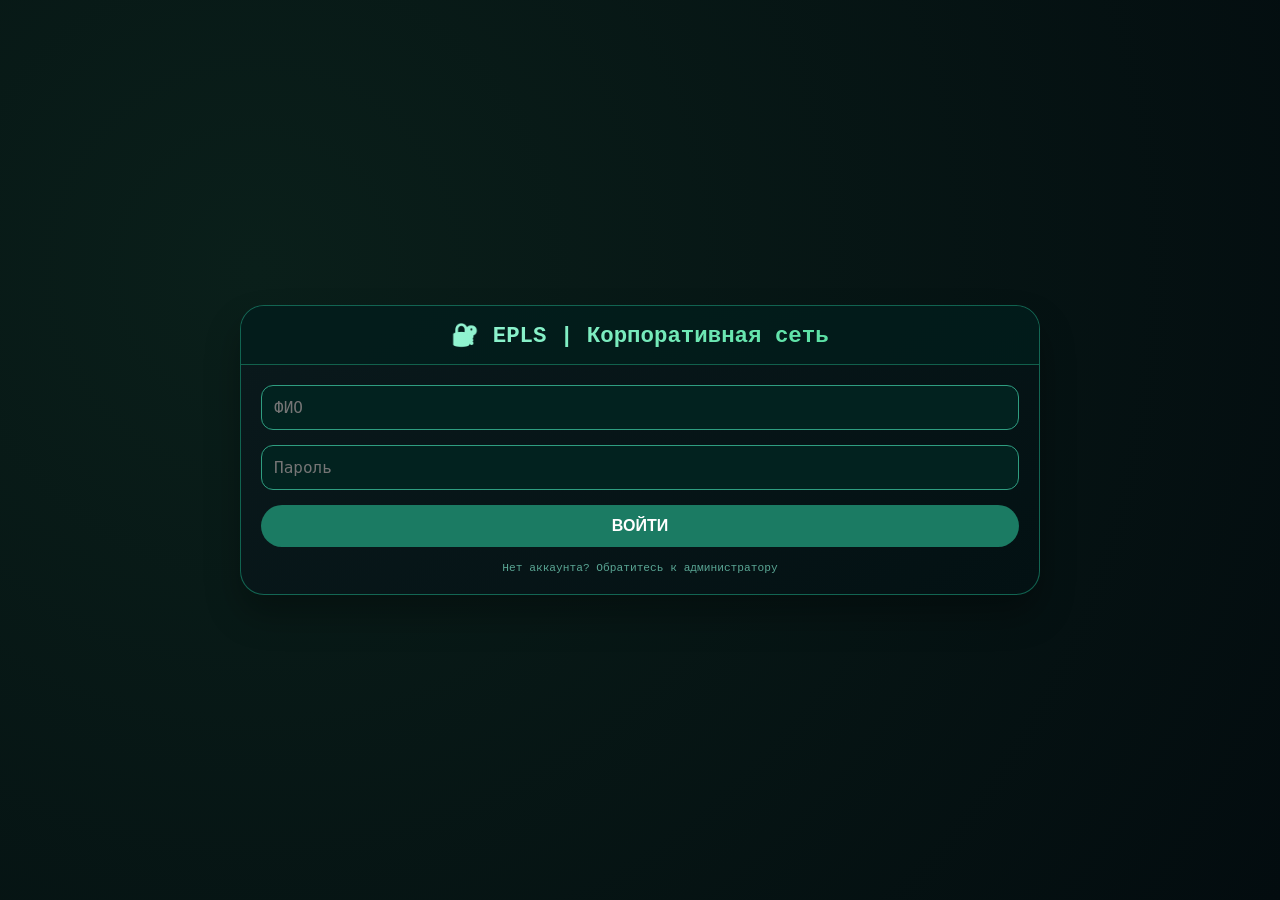
==== index.html @ f04ee5ae "Update index.html" ====
<!DOCTYPE html>
<html lang="ru">
<head>
    <meta charset="UTF-8">
    <meta name="viewport" content="width=device-width, initial-scale=1.0, user-scalable=no">
    <title>EPLS | Корпоративная сеть</title>
    <style>
        * { margin: 0; padding: 0; box-sizing: border-box; }
        body {
            min-height: 100vh;
            background: radial-gradient(circle at 20% 30%, #0a1f1a, #030c0f);
            font-family: 'Segoe UI', 'Courier New', monospace;
            padding: 20px;
            display: flex;
            justify-content: center;
            align-items: center;
        }
        .container {
            max-width: 800px;
            width: 100%;
            background: linear-gradient(145deg, #0a191c, #031113);
            border-radius: 24px;
            border: 1px solid rgba(30, 180, 140, 0.5);
            overflow: hidden;
            box-shadow: 0 20px 35px rgba(0,0,0,0.3);
        }
        .header {
            padding: 15px 20px;
            background: rgba(0, 30, 28, 0.7);
            border-bottom: 1px solid rgba(40, 200, 150, 0.4);
            text-align: center;
        }
        .header h1 {
            background: linear-gradient(135deg, #b0ffea, #3dd68c);
            background-clip: text;
            -webkit-background-clip: text;
            color: transparent;
            font-size: 1.4rem;
        }
        .content { padding: 20px; }
        
        /* Форма входа */
        .login-form input {
            width: 100%;
            background: #02221f;
            border: 1px solid #2f9d80;
            padding: 12px;
            border-radius: 12px;
            margin-bottom: 15px;
            color: #dcffee;
            font-size: 1rem;
            font-family: monospace;
        }
        .btn {
            background: #1b7b63;
            border: none;
            padding: 12px;
            border-radius: 40px;
            font-weight: bold;
            color: white;
            cursor: pointer;
            width: 100%;
            font-size: 1rem;
            transition: 0.2s;
        }
        .btn:hover { background: #259e7e; transform: scale(1.01); }
        .btn-secondary {
            background: transparent;
            border: 1px solid #2fa984;
            padding: 6px 12px;
            border-radius: 30px;
            cursor: pointer;
            color: #c0f3e4;
        }
        
        /* Верхняя панель */
        .user-bar {
            display: flex;
            justify-content: space-between;
            align-items: center;
            flex-wrap: wrap;
            gap: 15px;
            margin-bottom: 15px;
            padding-bottom: 10px;
            border-bottom: 1px solid #2f9d80;
        }
        .logout-btn {
            background: transparent;
            border: 1px solid #a9452f;
            padding: 6px 20px;
            border-radius: 30px;
            color: #ffb7a4;
            cursor: pointer;
        }
        
        /* Чат */
        .chat-header {
            display: flex;
            justify-content: space-between;
            align-items: center;
            flex-wrap: wrap;
            gap: 10px;
            margin-bottom: 15px;
        }
        .epls-toggle button {
            background: transparent;
            border: 1px solid #2fa984;
            padding: 5px 15px;
            border-radius: 30px;
            cursor: pointer;
            color: #c0f3e4;
            font-size: 0.75rem;
        }
        .epls-toggle button.active {
            background: #ffaa4422;
            border-color: #ffaa44;
            color: #ffaa44;
        }
        .messages {
            height: 350px;
            overflow-y: auto;
            background: rgba(2, 16, 18, 0.5);
            border-radius: 16px;
            padding: 12px;
            margin-bottom: 12px;
        }
        .message {
            background: #031f1cb3;
            border-left: 3px solid #3bcba0;
            border-radius: 12px;
            padding: 8px 12px;
            margin-bottom: 8px;
            animation: fadeIn 0.2s ease;
        }
        @keyframes fadeIn {
            from { opacity: 0; transform: translateY(5px); }
            to { opacity: 1; transform: translateY(0); }
        }
        .message.epls {
            border-left-color: #ffaa44;
            background: #2a251ab3;
        }
        .message .author {
            font-weight: bold;
            font-size: 0.7rem;
        }
        .message .author.normal { color: #8effdb; }
        .message .author.epls { color: #ffaa44; }
        .message .text {
            color: #e0fff2;
            margin-top: 4px;
            word-break: break-word;
            font-size: 0.9rem;
        }
        .message .time {
            font-size: 0.6rem;
            color: #5aa694;
            margin-left: 8px;
        }
        .input-area {
            display: flex;
            gap: 10px;
        }
        .input-area input {
            flex: 1;
            background: #02221f;
            border: 1px solid #2f9d80;
            padding: 12px;
            border-radius: 28px;
            color: #dcffee;
            font-family: monospace;
        }
        .input-area button {
            width: auto;
            padding: 12px 24px;
        }
        
        /* Настройки */
        .settings-section {
            margin-top: 20px;
            padding-top: 15px;
            border-top: 1px solid #2f9d80;
        }
        .settings-section h3 {
            color: #6effcf;
            font-size: 0.9rem;
            margin-bottom: 10px;
        }
        .settings-row {
            display: flex;
            gap: 10px;
            flex-wrap: wrap;
            align-items: center;
        }
        .settings-row input {
            flex: 2;
            background: #02221f;
            border: 1px solid #2f9d80;
            padding: 8px 12px;
            border-radius: 12px;
            color: #dcffee;
        }
        .settings-row button {
            flex: 1;
            white-space: nowrap;
        }
        
        .hidden { display: none; }
        .toast {
            position: fixed;
            bottom: 30px;
            left: 50%;
            transform: translateX(-50%);
            background: #0c2628e6;
            border-left: 4px solid #4bffc3;
            backdrop-filter: blur(8px);
            padding: 10px 24px;
            border-radius: 30px;
            font-size: 0.8rem;
            color: #e1ffef;
            z-index: 1000;
            animation: slideUp 0.2s ease;
        }
        @keyframes slideUp {
            from { opacity: 0; transform: translateX(-50%) translateY(20px); }
            to { opacity: 1; transform: translateX(-50%) translateY(0); }
        }
        .status-led {
            display: inline-flex;
            align-items: center;
            gap: 6px;
            font-size: 0.65rem;
            background: #031e1b;
            padding: 3px 10px;
            border-radius: 30px;
            color: #adeee1;
        }
        .led {
            width: 8px;
            height: 8px;
            background-color: #2affb6;
            border-radius: 50%;
            animation: pulse 1.5s infinite;
        }
        @keyframes pulse { 0% { opacity: 0.4; } 100% { opacity: 1; } }
    </style>
</head>
<body>
<div class="container">
    <div class="header">
        <h1>🔐 EPLS | Корпоративная сеть</h1>
    </div>
    
    <!-- Форма входа -->
    <div id="loginBlock" class="content">
        <div class="login-form">
            <input type="text" id="loginFullname" placeholder="ФИО" autocomplete="off">
            <input type="password" id="loginPassword" placeholder="Пароль" autocomplete="off">
            <button class="btn" id="loginBtn">ВОЙТИ</button>
            <p style="margin-top: 15px; font-size: 0.7rem; text-align: center; color: #5aa694;">Нет аккаунта? Обратитесь к администратору</p>
        </div>
    </div>
    
    <!-- Основной интерфейс (после входа) -->
    <div id="mainBlock" class="content hidden">
        <!-- Верхняя панель -->
        <div class="user-bar">
            <span id="userNameDisplay" style="color:#8effdb;">👤 Загрузка...</span>
            <button class="logout-btn" id="logoutBtn">🚪 Выйти</button>
        </div>
        
        <!-- Чат -->
        <div class="chat-header">
            <div class="status-led"><span class="led"></span> ОНЛАЙН</div>
            <div class="epls-toggle">
                <button id="eplsModeBtn">👤 Писать как: Я</button>
            </div>
        </div>
        
        <div id="messages" class="messages">
            <div style="text-align:center; padding:20px;">Загрузка сообщений...</div>
        </div>
        
        <div class="input-area">
            <input type="text" id="msgInput" placeholder="Введите сообщение...">
            <button class="btn" id="sendBtn" style="width: auto;">➤ Отправить</button>
        </div>
        
        <!-- Настройки -->
        <div class="settings-section">
            <h3>⚙️ НАСТРОЙКИ ОТОБРАЖЕНИЯ</h3>
            <div class="settings-row">
                <input type="text" id="displayNameInput" placeholder="Ваше имя в чате">
                <button id="updateNameBtn" class="btn-secondary">💾 Сохранить</button>
            </div>
            <div id="eplsNameRow" class="settings-row" style="margin-top: 10px;">
                <input type="text" id="eplsNameInput" placeholder="Имя бота EPLS">
                <button id="updateEplsNameBtn" class="btn-secondary">🤖 Сохранить</button>
            </div>
        </div>
        
        <!-- Смена пароля -->
        <div class="settings-section">
            <h3>🔑 БЕЗОПАСНОСТЬ</h3>
            <div class="settings-row">
                <input type="password" id="newPasswordInput" placeholder="Новый пароль">
                <button id="changePasswordBtn" class="btn-secondary">Сменить пароль</button>
            </div>
        </div>
        
        <!-- Админ-панель (только для администраторов) -->
        <div id="adminPanel" class="settings-section hidden">
            <h3>👑 АДМИН-ПАНЕЛЬ</h3>
            <div style="margin-bottom: 15px;">
                <h4 style="color:#7adbc2; font-size:0.8rem;">➕ Новый сотрудник</h4>
                <div class="settings-row" style="margin-bottom: 10px;">
                    <input type="text" id="regFullname" placeholder="ФИО">
                    <input type="text" id="regPosition" placeholder="Должность">
                    <input type="password" id="regPassword" placeholder="Пароль">
                    <select id="regLevel" style="background:#02221f; border:1px solid #2f9d80; padding:8px; border-radius:12px;">
                        <option value="1">Ур.1</option><option value="2">Ур.2</option><option value="3">Ур.3</option>
                        <option value="4">Ур.4</option><option value="5">Ур.5</option>
                    </select>
                </div>
                <button id="registerBtn" class="btn-secondary" style="width:100%;">➕ ДОБАВИТЬ</button>
            </div>
            
            <h4 style="color:#7adbc2; font-size:0.8rem;">👥 Список сотрудников</h4>
            <div style="overflow-x: auto; max-height: 300px; overflow-y: auto;">
                <table style="width:100%; border-collapse: collapse; font-size:0.7rem;">
                    <thead><tr style="color:#6effcf;"><th>ФИО</th><th>Должность</th><th>Имя в чате</th><th>Уровень</th><th>Админ</th><th></th></tr></thead>
                    <tbody id="empTableBody"></tbody>
                </table>
            </div>
        </div>
    </div>
</div>

<script>
    // ===== КОНФИГУРАЦИЯ SUPABASE =====
    const SUPABASE_URL = 'https://jwhzfopxfalqhimnbfqw.supabase.co';
    const SUPABASE_KEY = 'eyJhbGciOiJIUzI1NiIsInR5cCI6IkpXVCJ9.eyJpc3MiOiJzdXBhYmFzZSIsInJlZiI6Imp3aHpmb3B4ZmFscWhpbW5iZnF3Iiwicm9sZSI6ImFub24iLCJpYXQiOjE3NzcwMzMyMTUsImV4cCI6MjA5MjYwOTIxNX0.YNhzwTj6MFgRymR0UyE44Ler2B53T-qfMkZqU6xTp4M';
    
    let currentUser = null;
    let isEplsMode = false;
    let refreshInterval = null;
    let employees = [];
    
    // ===== ВСПОМОГАТЕЛЬНЫЕ ФУНКЦИИ =====
    function showToast(msg, isErr = false) {
        const toast = document.createElement('div');
        toast.className = 'toast';
        toast.style.borderLeftColor = isErr ? '#ff7a5e' : '#4bffc3';
        toast.innerText = msg;
        document.body.appendChild(toast);
        setTimeout(() => toast.remove(), 2500);
    }
    
    function escapeHtml(str) { if (!str) return ''; return str.replace(/[&<>]/g, m => ({'&':'&amp;','<':'&lt;','>':'&gt;'}[m])); }
    
    // ===== ЗАПРОСЫ К SUPABASE =====
    async function supabaseFetch(endpoint) {
        try {
            const res = await fetch(`${SUPABASE_URL}/rest/v1/${endpoint}`, {
                headers: { 'apikey': SUPABASE_KEY, 'Authorization': `Bearer ${SUPABASE_KEY}` }
            });
            if (!res.ok) throw new Error(`HTTP ${res.status}`);
            return await res.json();
        } catch(e) { console.error('Fetch error:', e); return []; }
    }
    
    async function supabasePost(endpoint, body) {
        return fetch(`${SUPABASE_URL}/rest/v1/${endpoint}`, {
            method: 'POST',
            headers: { 'apikey': SUPABASE_KEY, 'Authorization': `Bearer ${SUPABASE_KEY}`, 'Content-Type': 'application/json' },
            body: JSON.stringify(body)
        });
    }
    
    async function supabasePatch(endpoint, id, body) {
        return fetch(`${SUPABASE_URL}/rest/v1/${endpoint}?id=eq.${id}`, {
            method: 'PATCH',
            headers: { 'apikey': SUPABASE_KEY, 'Authorization': `Bearer ${SUPABASE_KEY}`, 'Content-Type': 'application/json' },
            body: JSON.stringify(body)
        });
    }
    
    // ===== ЧАТ =====
    async function loadMessages() {
        if (!currentUser) return;
        const messages = await supabaseFetch('chat_messages?select=*&order=timestamp.asc');
        const container = document.getElementById('messages');
        if (!container) return;
        if (!messages || !messages.length) {
            container.innerHTML = '<div style="text-align:center; padding:20px;">Нет сообщений. Напишите что-нибудь!</div>';
            return;
        }
        container.innerHTML = '';
        messages.forEach(msg => {
            const div = document.createElement('div');
            div.className = `message ${msg.is_epls ? 'epls' : ''}`;
            const time = new Date(msg.timestamp).toLocaleTimeString([], {hour:'2-digit', minute:'2-digit'});
            div.innerHTML = `
                <div class="author ${msg.is_epls ? 'epls' : 'normal'}">${escapeHtml(msg.author_name)} <span class="time">${time}</span></div>
                <div class="text">${escapeHtml(msg.text)}</div>
            `;
            container.appendChild(div);
        });
        container.scrollTop = container.scrollHeight;
    }
    
    async function sendMessage() {
        const text = document.getElementById('msgInput').value.trim();
        if (!text) return;
        
        const authorName = isEplsMode ? (currentUser.epls_name || '🤖 EPLS') : (currentUser.display_name || currentUser.full_name);
        
        const newMsg = {
            id: Date.now().toString(),
            room: 'public',
            author_id: currentUser.id,
            author_name: authorName,
            text: text,
            is_epls: isEplsMode,
            timestamp: Date.now()
        };
        
        const response = await supabasePost('chat_messages', newMsg);
        if (response.ok) {
            document.getElementById('msgInput').value = '';
            await loadMessages();
        } else {
            showToast("Ошибка отправки", true);
        }
    }
    
    // ===== НАСТРОЙКИ =====
    async function updateDisplayName() {
        const newName = document.getElementById('displayNameInput').value.trim();
        if (!newName) { showToast("Введите имя", true); return; }
        const response = await supabasePatch('employees', currentUser.id, { display_name: newName });
        if (response.ok) {
            currentUser.display_name = newName;
            document.getElementById('userNameDisplay').innerHTML = `👤 ${currentUser.display_name} | ${currentUser.position} | Уровень ${currentUser.level}`;
            showToast(`Имя изменено на "${newName}"`);
        } else { showToast("Ошибка", true); }
    }
    
    async function updateEplsName() {
        const newName = document.getElementById('eplsNameInput').value.trim();
        if (!newName) { showToast("Введите имя бота", true); return; }
        const response = await supabasePatch('employees', currentUser.id, { epls_name: newName });
        if (response.ok) {
            currentUser.epls_name = newName;
            showToast(`Имя EPLS изменено на "${newName}"`);
        } else { showToast("Ошибка", true); }
    }
    
    async function changePassword() {
        const newPwd = document.getElementById('newPasswordInput').value.trim();
        if (!newPwd) { showToast("Введите новый пароль", true); return; }
        const response = await supabasePatch('employees', currentUser.id, { password: newPwd });
        if (response.ok) {
            showToast("Пароль изменён");
            document.getElementById('newPasswordInput').value = '';
        } else { showToast("Ошибка", true); }
    }
    
    // ===== АДМИН-ФУНКЦИИ =====
    async function loadEmployeesForAdmin() {
        if (!currentUser?.is_admin) return;
        const data = await supabaseFetch('employees?select=*');
        if (data && data.length) {
            employees = data;
            renderAdminTable();
        }
    }
    
    function renderAdminTable() {
        const tbody = document.getElementById('empTableBody');
        if (!tbody) return;
        if (!employees.length) { tbody.innerHTML = '<tr><td colspan="6">Нет сотрудников</td></tr>'; return; }
        tbody.innerHTML = '';
        employees.forEach(emp => {
            if (emp.id === currentUser.id) return;
            const row = tbody.insertRow();
            row.insertCell(0).innerHTML = `<input type="text" id="name_${emp.id}" value="${escapeHtml(emp.full_name)}" style="width:100px;">`;
            row.insertCell(1).innerHTML = `<input type="text" id="pos_${emp.id}" value="${escapeHtml(emp.position)}" style="width:100px;">`;
            row.insertCell(2).innerHTML = `<input type="text" id="disp_${emp.id}" value="${escapeHtml(emp.display_name || emp.full_name)}" style="width:100px;">`;
            const lvlCell = row.insertCell(3);
            const lvlSel = document.createElement('select');
            for (let i=1;i<=5;i++) { let o=document.createElement('option'); o.value=i; o.textContent=i; if(emp.level==i) o.selected=true; lvlSel.appendChild(o); }
            lvlSel.id = `lvl_${emp.id}`;
            lvlCell.appendChild(lvlSel);
            const adminCell = row.insertCell(4);
            const chk = document.createElement('input'); chk.type='checkbox'; chk.checked = emp.is_admin === true;
            chk.id = `admin_${emp.id}`;
            adminCell.appendChild(chk);
            const actCell = row.insertCell(5);
            const saveBtn = document.createElement('button'); saveBtn.textContent='💾'; saveBtn.style.background='transparent'; saveBtn.style.border='1px solid #2fa984'; saveBtn.style.borderRadius='14px'; saveBtn.style.padding='3px 8px'; saveBtn.style.cursor='pointer';
            saveBtn.onclick = async () => {
                await supabasePatch('employees', emp.id, {
                    full_name: document.getElementById(`name_${emp.id}`).value,
                    position: document.getElementById(`pos_${emp.id}`).value,
                    display_name: document.getElementById(`disp_${emp.id}`).value,
                    level: parseInt(document.getElementById(`lvl_${emp.id}`).value),
                    is_admin: document.getElementById(`admin_${emp.id}`).checked
                });
                showToast(`✅ ${emp.full_name} обновлён`);
                await loadEmployeesForAdmin();
            };
            actCell.appendChild(saveBtn);
        });
    }
    
    async function registerEmployee() {
        const full = document.getElementById('regFullname').value.trim();
        const pos = document.getElementById('regPosition').value.trim();
        const pwd = document.getElementById('regPassword').value.trim();
        const lvl = document.getElementById('regLevel').value;
        if (!full || !pos || !pwd) { showToast("Заполните все поля", true); return; }
        if (employees.find(e => e.full_name === full)) { showToast("Сотрудник уже существует", true); return; }
        const newEmp = {
            id: Date.now().toString(),
            full_name: full,
            position: pos,
            password: pwd,
            level: parseInt(lvl),
            is_admin: false,
            display_name: full,
            epls_name: '🤖 EPLS'
        };
        const response = await supabasePost('employees', newEmp);
        if (response.ok) {
            showToast(`✅ ${full} добавлен`);
            document.getElementById('regFullname').value = '';
            document.getElementById('regPosition').value = '';
            document.getElementById('regPassword').value = '';
            await loadEmployeesForAdmin();
        } else { showToast("Ошибка добавления", true); }
    }
    
    // ===== ВХОД =====
    async function login() {
        const fullname = document.getElementById('loginFullname').value.trim();
        const password = document.getElementById('loginPassword').value.trim();
        if (!fullname || !password) { showToast("Введите ФИО и пароль", true); return; }
        
        const btn = document.getElementById('loginBtn');
        btn.disabled = true;
        btn.textContent = 'ВХОД...';
        
        const data = await supabaseFetch('employees?select=*');
        const user = data.find(e => e.full_name === fullname && e.password === password);
        
        if (!user) {
            showToast("Неверные ФИО или пароль", true);
            btn.disabled = false;
            btn.textContent = 'ВОЙТИ';
            return;
        }
        
        currentUser = user;
        if (!currentUser.display_name) currentUser.display_name = currentUser.full_name;
        if (!currentUser.epls_name) currentUser.epls_name = '🤖 EPLS';
        
        document.getElementById('loginBlock').classList.add('hidden');
        document.getElementById('mainBlock').classList.remove('hidden');
        document.getElementById('userNameDisplay').innerHTML = `👤 ${currentUser.display_name} | ${currentUser.position} | Уровень ${currentUser.level}`;
        document.getElementById('displayNameInput').value = currentUser.display_name;
        document.getElementById('eplsNameInput').value = currentUser.epls_name;
        
        const isAdmin = currentUser.is_admin === true;
        document.getElementById('adminPanel').classList.toggle('hidden', !isAdmin);
        document.getElementById('eplsNameRow').classList.toggle('hidden', !isAdmin);
        
        if (isAdmin) {
            await loadEmployeesForAdmin();
        }
        
        await loadMessages();
        startAutoRefresh();
        
        btn.disabled = false;
        btn.textContent = 'ВОЙТИ';
    }
    
    function startAutoRefresh() {
        if (refreshInterval) clearInterval(refreshInterval);
        refreshInterval = setInterval(() => {
            if (currentUser) {
                loadMessages();
                if (currentUser.is_admin) loadEmployeesForAdmin();
            }
        }, 5000);
    }
    
    function logout() {
        if (refreshInterval) clearInterval(refreshInterval);
        currentUser = null;
        document.getElementById('mainBlock').classList.add('hidden');
        document.getElementById('loginBlock').classList.remove('hidden');
        document.getElementById('loginFullname').value = '';
        document.getElementById('loginPassword').value = '';
    }
    
    // ===== ОБРАБОТЧИКИ =====
    document.getElementById('loginBtn').onclick = login;
    document.getElementById('logoutBtn').onclick = logout;
    document.getElementById('sendBtn').onclick = sendMessage;
    document.getElementById('msgInput').addEventListener('keypress', (e) => { if (e.key === 'Enter') sendMessage(); });
    document.getElementById('updateNameBtn').onclick = updateDisplayName;
    document.getElementById('updateEplsNameBtn').onclick = updateEplsName;
    document.getElementById('changePasswordBtn').onclick = changePassword;
    document.getElementById('registerBtn').onclick = registerEmployee;
    
    document.getElementById('eplsModeBtn').onclick = () => {
        isEplsMode = !isEplsMode;
        const btn = document.getElementById('eplsModeBtn');
        if (isEplsMode) {
            btn.innerHTML = '🤖 Писать как: EPLS';
            btn.classList.add('active');
        } else {
            btn.innerHTML = '👤 Писать как: Я';
            btn.classList.remove('active');
        }
        showToast(isEplsMode ? 'Вы пишете от имени EPLS' : 'Вы пишете от своего имени');
    };
</script>
</body>
</html>
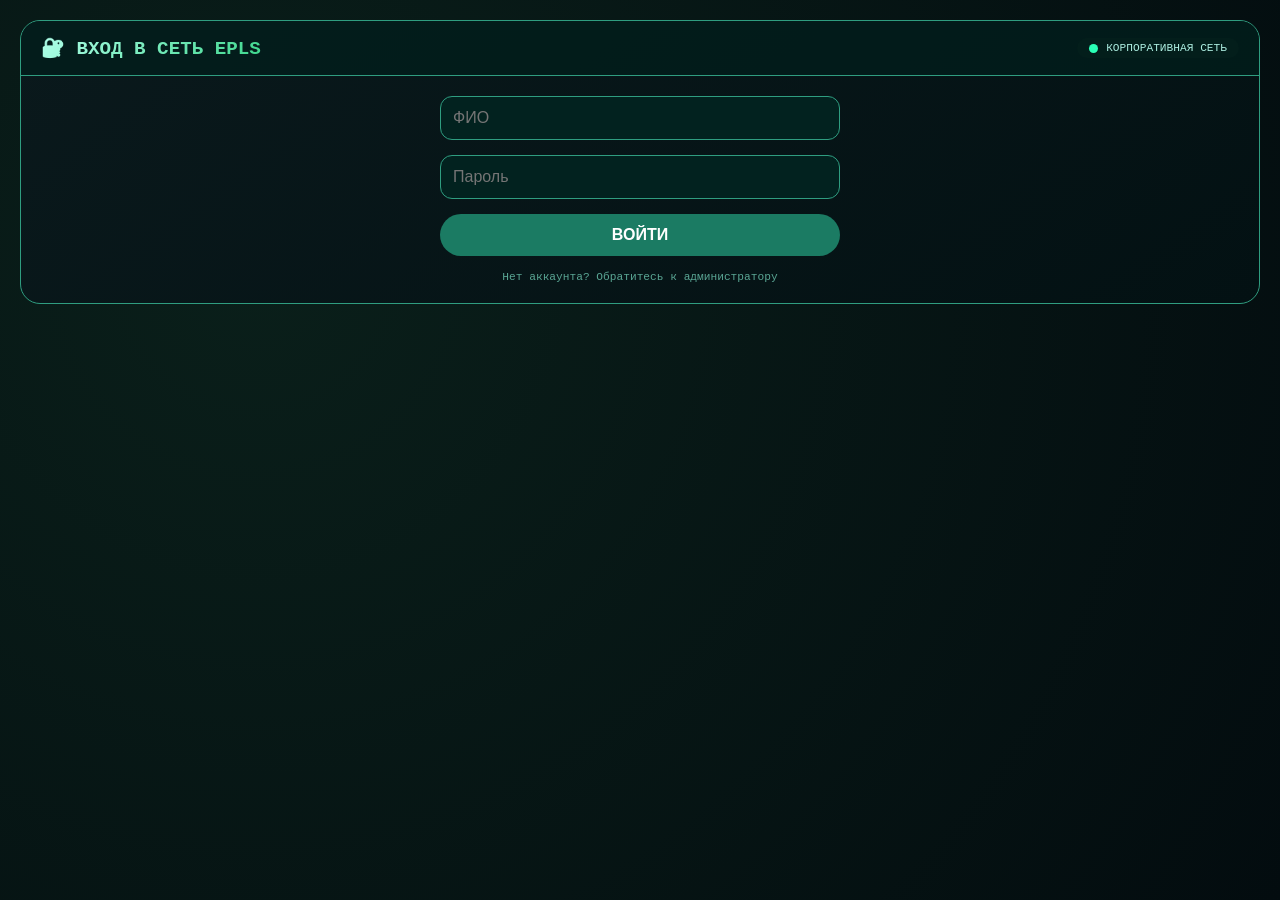
==== commit a0abe1e8: "Update index.html" ====
--- a/index.html
+++ b/index.html
@@ -3,7 +3,7 @@
 <head>
     <meta charset="UTF-8">
     <meta name="viewport" content="width=device-width, initial-scale=1.0, user-scalable=no">
-    <title>EPLS | Корпоративная сеть</title>
+    <title>EPLS | Корпоративная сеть + Личные чаты</title>
     <style>
         * { margin: 0; padding: 0; box-sizing: border-box; }
         body {
@@ -11,35 +11,53 @@
             background: radial-gradient(circle at 20% 30%, #0a1f1a, #030c0f);
             font-family: 'Segoe UI', 'Courier New', monospace;
             padding: 20px;
-            display: flex;
-            justify-content: center;
-            align-items: center;
-        }
-        .container {
-            max-width: 800px;
-            width: 100%;
+        }
+        .dashboard { max-width: 1400px; margin: 0 auto; }
+        .card {
             background: linear-gradient(145deg, #0a191c, #031113);
-            border-radius: 24px;
-            border: 1px solid rgba(30, 180, 140, 0.5);
+            border-radius: 20px;
+            border: 1px solid #2f9d80;
+            margin-bottom: 20px;
             overflow: hidden;
-            box-shadow: 0 20px 35px rgba(0,0,0,0.3);
-        }
-        .header {
+        }
+        .card-header {
             padding: 15px 20px;
             background: rgba(0, 30, 28, 0.7);
-            border-bottom: 1px solid rgba(40, 200, 150, 0.4);
-            text-align: center;
-        }
-        .header h1 {
+            border-bottom: 1px solid #2f9d80;
+            display: flex;
+            justify-content: space-between;
+            align-items: center;
+            flex-wrap: wrap;
+            gap: 10px;
+        }
+        .card-header h2 {
             background: linear-gradient(135deg, #b0ffea, #3dd68c);
             background-clip: text;
             -webkit-background-clip: text;
             color: transparent;
-            font-size: 1.4rem;
-        }
-        .content { padding: 20px; }
-        
-        /* Форма входа */
+            font-size: 1.2rem;
+        }
+        .badge-led {
+            display: flex;
+            align-items: center;
+            gap: 8px;
+            background: #031e1b;
+            padding: 4px 12px;
+            border-radius: 30px;
+            font-size: 0.7rem;
+            color: #adeee1;
+        }
+        .led {
+            width: 9px;
+            height: 9px;
+            background: #2affb6;
+            border-radius: 50%;
+            animation: pulse 1.5s infinite;
+        }
+        @keyframes pulse { 0% { opacity: 0.4; } 100% { opacity: 1; } }
+        .card-content { padding: 20px; }
+        
+        .login-form { max-width: 400px; margin: 0 auto; }
         .login-form input {
             width: 100%;
             background: #02221f;
@@ -49,9 +67,8 @@
             margin-bottom: 15px;
             color: #dcffee;
             font-size: 1rem;
-            font-family: monospace;
-        }
-        .btn {
+        }
+        .btn-primary {
             background: #1b7b63;
             border: none;
             padding: 12px;
@@ -61,9 +78,8 @@
             cursor: pointer;
             width: 100%;
             font-size: 1rem;
-            transition: 0.2s;
-        }
-        .btn:hover { background: #259e7e; transform: scale(1.01); }
+        }
+        .btn-primary:hover { background: #259e7e; }
         .btn-secondary {
             background: transparent;
             border: 1px solid #2fa984;
@@ -73,16 +89,12 @@
             color: #c0f3e4;
         }
         
-        /* Верхняя панель */
         .user-bar {
             display: flex;
             justify-content: space-between;
             align-items: center;
             flex-wrap: wrap;
             gap: 15px;
-            margin-bottom: 15px;
-            padding-bottom: 10px;
-            border-bottom: 1px solid #2f9d80;
         }
         .logout-btn {
             background: transparent;
@@ -93,48 +105,48 @@
             cursor: pointer;
         }
         
-        /* Чат */
-        .chat-header {
+        .grid-2 { display: flex; gap: 20px; flex-wrap: wrap; }
+        .grid-2 > div { flex: 1; min-width: 300px; }
+        
+        /* Вкладки чата */
+        .chat-tabs {
             display: flex;
-            justify-content: space-between;
-            align-items: center;
+            gap: 8px;
             flex-wrap: wrap;
-            gap: 10px;
             margin-bottom: 15px;
-        }
-        .epls-toggle button {
+            border-bottom: 1px solid #2f9d80;
+            padding-bottom: 10px;
+        }
+        .chat-tab {
             background: transparent;
-            border: 1px solid #2fa984;
-            padding: 5px 15px;
+            border: 1px solid #2f9d80;
+            padding: 6px 15px;
             border-radius: 30px;
             cursor: pointer;
-            color: #c0f3e4;
+            color: #adeee1;
             font-size: 0.75rem;
         }
-        .epls-toggle button.active {
-            background: #ffaa4422;
-            border-color: #ffaa44;
-            color: #ffaa44;
-        }
-        .messages {
-            height: 350px;
+        .chat-tab.active {
+            background: #1b7b63;
+            border-color: #5cefc2;
+            color: white;
+        }
+        
+        /* Чат */
+        .chat-messages {
+            height: 300px;
             overflow-y: auto;
-            background: rgba(2, 16, 18, 0.5);
-            border-radius: 16px;
-            padding: 12px;
-            margin-bottom: 12px;
+            background: rgba(2, 16, 18, 0.4);
+            border-radius: 12px;
+            padding: 10px;
+            margin-bottom: 10px;
         }
         .message {
             background: #031f1cb3;
             border-left: 3px solid #3bcba0;
-            border-radius: 12px;
+            border-radius: 10px;
             padding: 8px 12px;
             margin-bottom: 8px;
-            animation: fadeIn 0.2s ease;
-        }
-        @keyframes fadeIn {
-            from { opacity: 0; transform: translateY(5px); }
-            to { opacity: 1; transform: translateY(0); }
         }
         .message.epls {
             border-left-color: #ffaa44;
@@ -144,67 +156,85 @@
             font-weight: bold;
             font-size: 0.7rem;
         }
+        .message .author.epls { color: #ffaa44; }
         .message .author.normal { color: #8effdb; }
-        .message .author.epls { color: #ffaa44; }
         .message .text {
             color: #e0fff2;
             margin-top: 4px;
             word-break: break-word;
-            font-size: 0.9rem;
-        }
-        .message .time {
+        }
+        .message .private-badge {
             font-size: 0.6rem;
-            color: #5aa694;
+            color: #ffaa44;
             margin-left: 8px;
         }
-        .input-area {
+        
+        .chat-input-area {
             display: flex;
             gap: 10px;
-        }
-        .input-area input {
+            margin-top: 10px;
+        }
+        .chat-input {
             flex: 1;
             background: #02221f;
             border: 1px solid #2f9d80;
-            padding: 12px;
+            padding: 10px;
             border-radius: 28px;
             color: #dcffee;
-            font-family: monospace;
-        }
-        .input-area button {
-            width: auto;
-            padding: 12px 24px;
-        }
-        
-        /* Настройки */
-        .settings-section {
-            margin-top: 20px;
-            padding-top: 15px;
-            border-top: 1px solid #2f9d80;
-        }
-        .settings-section h3 {
-            color: #6effcf;
-            font-size: 0.9rem;
-            margin-bottom: 10px;
-        }
-        .settings-row {
+        }
+        .chat-send {
+            background: #1b7b63;
+            border: none;
+            padding: 0 20px;
+            border-radius: 40px;
+            color: white;
+            cursor: pointer;
+        }
+        .epls-toggle {
             display: flex;
-            gap: 10px;
-            flex-wrap: wrap;
             align-items: center;
-        }
-        .settings-row input {
-            flex: 2;
+            gap: 8px;
+            background: #02221f;
+            padding: 5px 12px;
+            border-radius: 30px;
+            font-size: 0.7rem;
+        }
+        
+        /* Таблица сотрудников */
+        .emp-table {
+            width: 100%;
+            border-collapse: collapse;
+            font-size: 0.75rem;
+        }
+        .emp-table th, .emp-table td {
+            padding: 8px 5px;
+            text-align: left;
+            border-bottom: 1px solid #1d6b5a;
+            color: #d2f0e6;
+        }
+        .emp-table th { color: #6effcf; }
+        .emp-table input, .emp-table select {
             background: #02221f;
             border: 1px solid #2f9d80;
-            padding: 8px 12px;
-            border-radius: 12px;
+            padding: 4px 6px;
+            border-radius: 8px;
             color: #dcffee;
-        }
-        .settings-row button {
-            flex: 1;
-            white-space: nowrap;
-        }
-        
+            width: 100%;
+        }
+        .btn-sm {
+            background: transparent;
+            border: 1px solid #2fa984;
+            padding: 3px 8px;
+            border-radius: 14px;
+            font-size: 0.6rem;
+            cursor: pointer;
+            margin: 2px;
+            color: #c0f3e4;
+        }
+        .btn-del {
+            border-color: #a9452f;
+            color: #ffb7a4;
+        }
         .hidden { display: none; }
         .toast {
             position: fixed;
@@ -213,160 +243,165 @@
             transform: translateX(-50%);
             background: #0c2628e6;
             border-left: 4px solid #4bffc3;
-            backdrop-filter: blur(8px);
-            padding: 10px 24px;
-            border-radius: 30px;
+            padding: 8px 20px;
+            border-radius: 20px;
             font-size: 0.8rem;
-            color: #e1ffef;
             z-index: 1000;
-            animation: slideUp 0.2s ease;
-        }
-        @keyframes slideUp {
-            from { opacity: 0; transform: translateX(-50%) translateY(20px); }
-            to { opacity: 1; transform: translateX(-50%) translateY(0); }
-        }
-        .status-led {
-            display: inline-flex;
-            align-items: center;
-            gap: 6px;
+        }
+        .epls-badge {
+            background: #ffaa4422;
+            border: 1px solid #ffaa44;
+            padding: 2px 8px;
+            border-radius: 20px;
             font-size: 0.65rem;
-            background: #031e1b;
-            padding: 3px 10px;
-            border-radius: 30px;
-            color: #adeee1;
-        }
-        .led {
-            width: 8px;
-            height: 8px;
-            background-color: #2affb6;
-            border-radius: 50%;
-            animation: pulse 1.5s infinite;
-        }
-        @keyframes pulse { 0% { opacity: 0.4; } 100% { opacity: 1; } }
+            color: #ffaa44;
+        }
+        @keyframes slideIn {
+            from { opacity: 0; transform: translateY(10px); }
+            to { opacity: 1; transform: translateY(0); }
+        }
     </style>
 </head>
 <body>
-<div class="container">
-    <div class="header">
-        <h1>🔐 EPLS | Корпоративная сеть</h1>
-    </div>
-    
-    <!-- Форма входа -->
-    <div id="loginBlock" class="content">
-        <div class="login-form">
-            <input type="text" id="loginFullname" placeholder="ФИО" autocomplete="off">
-            <input type="password" id="loginPassword" placeholder="Пароль" autocomplete="off">
-            <button class="btn" id="loginBtn">ВОЙТИ</button>
-            <p style="margin-top: 15px; font-size: 0.7rem; text-align: center; color: #5aa694;">Нет аккаунта? Обратитесь к администратору</p>
+<div class="dashboard">
+    <!-- Вход -->
+    <div id="loginCard" class="card">
+        <div class="card-header"><h2>🔐 ВХОД В СЕТЬ EPLS</h2><div class="badge-led"><span class="led"></span> КОРПОРАТИВНАЯ СЕТЬ</div></div>
+        <div class="card-content">
+            <div class="login-form">
+                <input type="text" id="loginFullname" placeholder="ФИО" autocomplete="off">
+                <input type="password" id="loginPassword" placeholder="Пароль" autocomplete="off">
+                <button class="btn-primary" id="loginBtn">ВОЙТИ</button>
+                <p style="margin-top: 15px; font-size: 0.7rem; text-align: center; color: #5aa694;">Нет аккаунта? Обратитесь к администратору</p>
+            </div>
         </div>
     </div>
-    
-    <!-- Основной интерфейс (после входа) -->
-    <div id="mainBlock" class="content hidden">
-        <!-- Верхняя панель -->
-        <div class="user-bar">
-            <span id="userNameDisplay" style="color:#8effdb;">👤 Загрузка...</span>
-            <button class="logout-btn" id="logoutBtn">🚪 Выйти</button>
-        </div>
-        
-        <!-- Чат -->
-        <div class="chat-header">
-            <div class="status-led"><span class="led"></span> ОНЛАЙН</div>
-            <div class="epls-toggle">
-                <button id="eplsModeBtn">👤 Писать как: Я</button>
+
+    <!-- Основной интерфейс -->
+    <div id="mainInterface" class="hidden">
+        <!-- Шапка -->
+        <div class="card">
+            <div class="card-header">
+                <h2>📋 КОРПОРАТИВНАЯ СЕТЬ EPLS</h2>
+                <div class="user-bar" id="userInfo"></div>
             </div>
         </div>
-        
-        <div id="messages" class="messages">
-            <div style="text-align:center; padding:20px;">Загрузка сообщений...</div>
-        </div>
-        
-        <div class="input-area">
-            <input type="text" id="msgInput" placeholder="Введите сообщение...">
-            <button class="btn" id="sendBtn" style="width: auto;">➤ Отправить</button>
-        </div>
-        
-        <!-- Настройки -->
-        <div class="settings-section">
-            <h3>⚙️ НАСТРОЙКИ ОТОБРАЖЕНИЯ</h3>
-            <div class="settings-row">
-                <input type="text" id="displayNameInput" placeholder="Ваше имя в чате">
-                <button id="updateNameBtn" class="btn-secondary">💾 Сохранить</button>
+
+        <!-- Чат -->
+        <div class="card">
+            <div class="card-header">
+                <h2>💬 ЧАТ</h2>
+                <div class="epls-toggle">
+                    <span>✍️ Писать как:</span>
+                    <button id="eplsModeBtn" class="btn-secondary" style="padding:4px 12px;">👤 Я</button>
+                </div>
             </div>
-            <div id="eplsNameRow" class="settings-row" style="margin-top: 10px;">
-                <input type="text" id="eplsNameInput" placeholder="Имя бота EPLS">
-                <button id="updateEplsNameBtn" class="btn-secondary">🤖 Сохранить</button>
+            <div class="card-content">
+                <!-- Вкладки чатов (только для админа) -->
+                <div id="adminChatTabs" class="chat-tabs"></div>
+                
+                <div id="chatMessages" class="chat-messages"><div style="text-align:center; padding:20px;">Загрузка...</div></div>
+                <div class="chat-input-area">
+                    <input type="text" id="chatInput" class="chat-input" placeholder="Введите сообщение...">
+                    <button id="sendChatBtn" class="chat-send">➤</button>
+                </div>
             </div>
         </div>
-        
-        <!-- Смена пароля -->
-        <div class="settings-section">
-            <h3>🔑 БЕЗОПАСНОСТЬ</h3>
-            <div class="settings-row">
-                <input type="password" id="newPasswordInput" placeholder="Новый пароль">
-                <button id="changePasswordBtn" class="btn-secondary">Сменить пароль</button>
+
+        <!-- Настройки имени в чате (для всех) -->
+        <div class="card">
+            <div class="card-header"><h2>⚙️ НАСТРОЙКИ ОТОБРАЖЕНИЯ</h2><div class="badge-led"><span class="led"></span> ЧАТ</div></div>
+            <div class="card-content">
+                <div style="display: flex; gap: 10px; flex-wrap: wrap; align-items: center;">
+                    <div style="flex:2;">
+                        <label style="font-size:0.65rem; color:#7adbc2;">Ваше отображаемое имя в чате:</label>
+                        <input type="text" id="myDisplayName" style="width:100%; margin-top:4px;">
+                    </div>
+                    <div style="flex:1;">
+                        <button id="updateDisplayNameBtn" class="btn-primary" style="margin-top:22px;">💾 СОХРАНИТЬ</button>
+                    </div>
+                </div>
+                <div id="eplsNameSetting" style="margin-top:15px; display:none;">
+                    <div style="display: flex; gap: 10px; flex-wrap: wrap; align-items: center;">
+                        <div style="flex:2;">
+                            <label style="font-size:0.65rem; color:#ffaa44;">Имя бота EPLS:</label>
+                            <input type="text" id="eplsNameInput" style="width:100%; margin-top:4px;">
+                        </div>
+                        <div style="flex:1;">
+                            <button id="updateEplsNameBtn" class="btn-primary" style="margin-top:22px;">🤖 СОХРАНИТЬ</button>
+                        </div>
+                    </div>
+                </div>
             </div>
         </div>
-        
+
+        <!-- Смена пароля (для всех) -->
+        <div class="card">
+            <div class="card-header"><h2>🔑 СМЕНА ПАРОЛЯ</h2><div class="badge-led"><span class="led"></span> БЕЗОПАСНОСТЬ</div></div>
+            <div class="card-content">
+                <div style="display: flex; gap: 10px; flex-wrap: wrap;">
+                    <input type="password" id="newPassword" placeholder="Новый пароль" style="flex:2; background:#02221f; border:1px solid #2f9d80; padding:10px; border-radius:12px; color:#dcffee;">
+                    <button id="changePasswordBtn" class="btn-primary" style="flex:1; margin:0;">СМЕНИТЬ</button>
+                </div>
+            </div>
+        </div>
+
         <!-- Админ-панель (только для администраторов) -->
-        <div id="adminPanel" class="settings-section hidden">
-            <h3>👑 АДМИН-ПАНЕЛЬ</h3>
-            <div style="margin-bottom: 15px;">
-                <h4 style="color:#7adbc2; font-size:0.8rem;">➕ Новый сотрудник</h4>
-                <div class="settings-row" style="margin-bottom: 10px;">
-                    <input type="text" id="regFullname" placeholder="ФИО">
-                    <input type="text" id="regPosition" placeholder="Должность">
-                    <input type="password" id="regPassword" placeholder="Пароль">
-                    <select id="regLevel" style="background:#02221f; border:1px solid #2f9d80; padding:8px; border-radius:12px;">
-                        <option value="1">Ур.1</option><option value="2">Ур.2</option><option value="3">Ур.3</option>
-                        <option value="4">Ур.4</option><option value="5">Ур.5</option>
-                    </select>
+        <div id="adminPanel" class="hidden">
+            <div class="card">
+                <div class="card-header"><h2>👑 АДМИН-ПАНЕЛЬ | Управление сотрудниками</h2><div class="badge-led"><span class="led"></span> ПОЛНЫЙ ДОСТУП</div></div>
+                <div class="card-content">
+                    <div style="margin-bottom: 20px;">
+                        <h3 style="color:#6effcf; margin-bottom: 10px;">➕ НОВЫЙ СОТРУДНИК</h3>
+                        <div style="display: flex; gap: 10px; flex-wrap: wrap;">
+                            <input type="text" id="regFullname" placeholder="ФИО" style="flex:2;">
+                            <input type="text" id="regPosition" placeholder="Должность" style="flex:2;">
+                            <input type="password" id="regPassword" placeholder="Пароль" style="flex:2;">
+                            <select id="regLevel" style="flex:1;">
+                                <option value="1">Ур.1</option><option value="2">Ур.2</option><option value="3">Ур.3</option>
+                                <option value="4">Ур.4</option><option value="5">Ур.5</option>
+                            </select>
+                            <button id="registerBtn" class="btn-primary" style="flex:1; margin:0;">➕ ДОБАВИТЬ</button>
+                        </div>
+                    </div>
+                    
+                    <h3 style="color:#6effcf; margin-bottom: 10px;">👥 СПИСОК СОТРУДНИКОВ</h3>
+                    <div style="overflow-x: auto;">
+                        <table class="emp-table">
+                            <thead><tr><th>ФИО</th><th>Должность</th><th>Пароль</th><th>Имя в чате</th><th>Уровень</th><th>Админ</th><th>Действия</th></tr></thead>
+                            <tbody id="empTableBody"><tr><td colspan="7" style="text-align:center;">Загрузка...</td></tr></tbody>
+                        </table>
+                    </div>
                 </div>
-                <button id="registerBtn" class="btn-secondary" style="width:100%;">➕ ДОБАВИТЬ</button>
-            </div>
-            
-            <h4 style="color:#7adbc2; font-size:0.8rem;">👥 Список сотрудников</h4>
-            <div style="overflow-x: auto; max-height: 300px; overflow-y: auto;">
-                <table style="width:100%; border-collapse: collapse; font-size:0.7rem;">
-                    <thead><tr style="color:#6effcf;"><th>ФИО</th><th>Должность</th><th>Имя в чате</th><th>Уровень</th><th>Админ</th><th></th></tr></thead>
-                    <tbody id="empTableBody"></tbody>
-                </table>
             </div>
         </div>
     </div>
 </div>
 
 <script>
-    // ===== КОНФИГУРАЦИЯ SUPABASE =====
+    // ===== SUPABASE КОНФИГ =====
     const SUPABASE_URL = 'https://jwhzfopxfalqhimnbfqw.supabase.co';
     const SUPABASE_KEY = 'eyJhbGciOiJIUzI1NiIsInR5cCI6IkpXVCJ9.eyJpc3MiOiJzdXBhYmFzZSIsInJlZiI6Imp3aHpmb3B4ZmFscWhpbW5iZnF3Iiwicm9sZSI6ImFub24iLCJpYXQiOjE3NzcwMzMyMTUsImV4cCI6MjA5MjYwOTIxNX0.YNhzwTj6MFgRymR0UyE44Ler2B53T-qfMkZqU6xTp4M';
     
+    let employees = [];
     let currentUser = null;
+    let currentRoom = 'public';
     let isEplsMode = false;
-    let refreshInterval = null;
-    let employees = [];
-    
-    // ===== ВСПОМОГАТЕЛЬНЫЕ ФУНКЦИИ =====
-    function showToast(msg, isErr = false) {
-        const toast = document.createElement('div');
-        toast.className = 'toast';
-        toast.style.borderLeftColor = isErr ? '#ff7a5e' : '#4bffc3';
-        toast.innerText = msg;
-        document.body.appendChild(toast);
-        setTimeout(() => toast.remove(), 2500);
-    }
-    
-    function escapeHtml(str) { if (!str) return ''; return str.replace(/[&<>]/g, m => ({'&':'&amp;','<':'&lt;','>':'&gt;'}[m])); }
-    
-    // ===== ЗАПРОСЫ К SUPABASE =====
+    let supabaseChannel = null;
+    
+    // Элементы
+    const adminChatTabsDiv = document.getElementById('adminChatTabs');
+    const chatMessagesDiv = document.getElementById('chatMessages');
+    const eplsModeBtn = document.getElementById('eplsModeBtn');
+    const myDisplayNameInput = document.getElementById('myDisplayName');
+    const eplsNameInput = document.getElementById('eplsNameInput');
+    
+    // ===== ЗАПРОСЫ =====
     async function supabaseFetch(endpoint) {
-        try {
-            const res = await fetch(`${SUPABASE_URL}/rest/v1/${endpoint}`, {
-                headers: { 'apikey': SUPABASE_KEY, 'Authorization': `Bearer ${SUPABASE_KEY}` }
-            });
-            if (!res.ok) throw new Error(`HTTP ${res.status}`);
-            return await res.json();
-        } catch(e) { console.error('Fetch error:', e); return []; }
+        const res = await fetch(`${SUPABASE_URL}/rest/v1/${endpoint}`, {
+            headers: { 'apikey': SUPABASE_KEY, 'Authorization': `Bearer ${SUPABASE_KEY}` }
+        });
+        return res.json();
     }
     
     async function supabasePost(endpoint, body) {
@@ -385,134 +420,101 @@
         });
     }
     
+    async function supabaseDelete(endpoint, id) {
+        return fetch(`${SUPABASE_URL}/rest/v1/${endpoint}?id=eq.${id}`, {
+            method: 'DELETE',
+            headers: { 'apikey': SUPABASE_KEY, 'Authorization': `Bearer ${SUPABASE_KEY}` }
+        });
+    }
+    
+    // ===== ЗАГРУЗКА ДАННЫХ =====
+    async function loadEmployees() {
+        const data = await supabaseFetch('employees?select=*');
+        if (data && data.length) { employees = data; if (currentUser?.is_admin) renderAdminTable(); }
+        return employees;
+    }
+    
     // ===== ЧАТ =====
+    function setupRealtime() {
+        if (supabaseChannel) supabaseChannel.unsubscribe();
+        
+        supabaseChannel = new WebSocket(`wss://${SUPABASE_URL.replace('https://', '')}/realtime/v1/websocket?apikey=${SUPABASE_KEY}`);
+        // Упрощённо: используем polling вместо WebSocket для стабильности на GitHub Pages
+        // Каждые 3 секунды просто обновляем сообщения
+        if (window.chatInterval) clearInterval(window.chatInterval);
+        window.chatInterval = setInterval(() => { if (currentUser) loadMessages(); }, 3000);
+        loadMessages();
+    }
+    
     async function loadMessages() {
-        if (!currentUser) return;
-        const messages = await supabaseFetch('chat_messages?select=*&order=timestamp.asc');
-        const container = document.getElementById('messages');
-        if (!container) return;
+        let query = 'chat_messages?select=*&order=timestamp.asc';
+        if (currentRoom === 'public') {
+            query = 'chat_messages?select=*&order=timestamp.asc&room=eq.public';
+        } else if (currentRoom.startsWith('private_')) {
+            const userId = currentRoom.replace('private_', '');
+            query = `chat_messages?select=*&order=timestamp.asc&or=(room.eq.public,room.eq.${currentRoom})`;
+        }
+        const messages = await supabaseFetch(query);
+        if (messages) renderMessages(messages);
+    }
+    
+    function renderMessages(messages) {
+        if (!chatMessagesDiv) return;
         if (!messages || !messages.length) {
-            container.innerHTML = '<div style="text-align:center; padding:20px;">Нет сообщений. Напишите что-нибудь!</div>';
+            chatMessagesDiv.innerHTML = '<div style="text-align:center; padding:20px;">Нет сообщений</div>';
             return;
         }
-        container.innerHTML = '';
+        chatMessagesDiv.innerHTML = '';
         messages.forEach(msg => {
             const div = document.createElement('div');
-            div.className = `message ${msg.is_epls ? 'epls' : ''}`;
-            const time = new Date(msg.timestamp).toLocaleTimeString([], {hour:'2-digit', minute:'2-digit'});
+            div.className = 'message';
+            if (msg.is_epls) div.classList.add('epls');
+            const isPrivate = msg.room !== 'public';
             div.innerHTML = `
-                <div class="author ${msg.is_epls ? 'epls' : 'normal'}">${escapeHtml(msg.author_name)} <span class="time">${time}</span></div>
+                <div class="author ${msg.is_epls ? 'epls' : 'normal'}">
+                    ${escapeHtml(msg.author_name)}
+                    ${isPrivate ? '<span class="private-badge">🔒 Личное сообщение</span>' : ''}
+                </div>
                 <div class="text">${escapeHtml(msg.text)}</div>
             `;
-            container.appendChild(div);
+            chatMessagesDiv.appendChild(div);
         });
-        container.scrollTop = container.scrollHeight;
+        chatMessagesDiv.scrollTop = chatMessagesDiv.scrollHeight;
     }
     
     async function sendMessage() {
-        const text = document.getElementById('msgInput').value.trim();
+        const text = document.getElementById('chatInput').value.trim();
         if (!text) return;
         
-        const authorName = isEplsMode ? (currentUser.epls_name || '🤖 EPLS') : (currentUser.display_name || currentUser.full_name);
+        let authorName = '';
+        let isEpls = false;
+        
+        if (isEplsMode) {
+            authorName = currentUser.epls_name || '🤖 EPLS';
+            isEpls = true;
+        } else {
+            authorName = currentUser.display_name || currentUser.full_name;
+            isEpls = false;
+        }
         
         const newMsg = {
             id: Date.now().toString(),
-            room: 'public',
+            room: currentRoom,
             author_id: currentUser.id,
             author_name: authorName,
             text: text,
-            is_epls: isEplsMode,
+            is_epls: isEpls,
             timestamp: Date.now()
         };
         
         const response = await supabasePost('chat_messages', newMsg);
         if (response.ok) {
-            document.getElementById('msgInput').value = '';
+            document.getElementById('chatInput').value = '';
             await loadMessages();
-        } else {
-            showToast("Ошибка отправки", true);
-        }
-    }
-    
-    // ===== НАСТРОЙКИ =====
-    async function updateDisplayName() {
-        const newName = document.getElementById('displayNameInput').value.trim();
-        if (!newName) { showToast("Введите имя", true); return; }
-        const response = await supabasePatch('employees', currentUser.id, { display_name: newName });
-        if (response.ok) {
-            currentUser.display_name = newName;
-            document.getElementById('userNameDisplay').innerHTML = `👤 ${currentUser.display_name} | ${currentUser.position} | Уровень ${currentUser.level}`;
-            showToast(`Имя изменено на "${newName}"`);
-        } else { showToast("Ошибка", true); }
-    }
-    
-    async function updateEplsName() {
-        const newName = document.getElementById('eplsNameInput').value.trim();
-        if (!newName) { showToast("Введите имя бота", true); return; }
-        const response = await supabasePatch('employees', currentUser.id, { epls_name: newName });
-        if (response.ok) {
-            currentUser.epls_name = newName;
-            showToast(`Имя EPLS изменено на "${newName}"`);
-        } else { showToast("Ошибка", true); }
-    }
-    
-    async function changePassword() {
-        const newPwd = document.getElementById('newPasswordInput').value.trim();
-        if (!newPwd) { showToast("Введите новый пароль", true); return; }
-        const response = await supabasePatch('employees', currentUser.id, { password: newPwd });
-        if (response.ok) {
-            showToast("Пароль изменён");
-            document.getElementById('newPasswordInput').value = '';
-        } else { showToast("Ошибка", true); }
+        } else { showToast("Ошибка отправки", true); }
     }
     
     // ===== АДМИН-ФУНКЦИИ =====
-    async function loadEmployeesForAdmin() {
-        if (!currentUser?.is_admin) return;
-        const data = await supabaseFetch('employees?select=*');
-        if (data && data.length) {
-            employees = data;
-            renderAdminTable();
-        }
-    }
-    
-    function renderAdminTable() {
-        const tbody = document.getElementById('empTableBody');
-        if (!tbody) return;
-        if (!employees.length) { tbody.innerHTML = '<tr><td colspan="6">Нет сотрудников</td></tr>'; return; }
-        tbody.innerHTML = '';
-        employees.forEach(emp => {
-            if (emp.id === currentUser.id) return;
-            const row = tbody.insertRow();
-            row.insertCell(0).innerHTML = `<input type="text" id="name_${emp.id}" value="${escapeHtml(emp.full_name)}" style="width:100px;">`;
-            row.insertCell(1).innerHTML = `<input type="text" id="pos_${emp.id}" value="${escapeHtml(emp.position)}" style="width:100px;">`;
-            row.insertCell(2).innerHTML = `<input type="text" id="disp_${emp.id}" value="${escapeHtml(emp.display_name || emp.full_name)}" style="width:100px;">`;
-            const lvlCell = row.insertCell(3);
-            const lvlSel = document.createElement('select');
-            for (let i=1;i<=5;i++) { let o=document.createElement('option'); o.value=i; o.textContent=i; if(emp.level==i) o.selected=true; lvlSel.appendChild(o); }
-            lvlSel.id = `lvl_${emp.id}`;
-            lvlCell.appendChild(lvlSel);
-            const adminCell = row.insertCell(4);
-            const chk = document.createElement('input'); chk.type='checkbox'; chk.checked = emp.is_admin === true;
-            chk.id = `admin_${emp.id}`;
-            adminCell.appendChild(chk);
-            const actCell = row.insertCell(5);
-            const saveBtn = document.createElement('button'); saveBtn.textContent='💾'; saveBtn.style.background='transparent'; saveBtn.style.border='1px solid #2fa984'; saveBtn.style.borderRadius='14px'; saveBtn.style.padding='3px 8px'; saveBtn.style.cursor='pointer';
-            saveBtn.onclick = async () => {
-                await supabasePatch('employees', emp.id, {
-                    full_name: document.getElementById(`name_${emp.id}`).value,
-                    position: document.getElementById(`pos_${emp.id}`).value,
-                    display_name: document.getElementById(`disp_${emp.id}`).value,
-                    level: parseInt(document.getElementById(`lvl_${emp.id}`).value),
-                    is_admin: document.getElementById(`admin_${emp.id}`).checked
-                });
-                showToast(`✅ ${emp.full_name} обновлён`);
-                await loadEmployeesForAdmin();
-            };
-            actCell.appendChild(saveBtn);
-        });
-    }
-    
     async function registerEmployee() {
         const full = document.getElementById('regFullname').value.trim();
         const pos = document.getElementById('regPosition').value.trim();
@@ -536,8 +538,117 @@
             document.getElementById('regFullname').value = '';
             document.getElementById('regPosition').value = '';
             document.getElementById('regPassword').value = '';
-            await loadEmployeesForAdmin();
+            await loadEmployees();
         } else { showToast("Ошибка добавления", true); }
+    }
+    
+    async function updateEmployee(id, fields) {
+        const response = await supabasePatch('employees', id, fields);
+        if (response.ok) { showToast(`✅ Обновлён`); await loadEmployees(); }
+        else { showToast("Ошибка обновления", true); }
+    }
+    
+    async function deleteEmployee(id) {
+        const emp = employees.find(e => e.id === id);
+        if (!emp) return;
+        if (emp.full_name === "Системный Администратор") { showToast("Нельзя удалить", true); return; }
+        if (confirm(`Удалить ${emp.full_name}?`)) {
+            const response = await supabaseDelete('employees', id);
+            if (response.ok) { showToast(`🗑️ Удалён`); await loadEmployees(); }
+            else { showToast("Ошибка удаления", true); }
+        }
+    }
+    
+    function renderAdminTable() {
+        const tbody = document.getElementById('empTableBody');
+        if (!tbody) return;
+        if (!employees.length) { tbody.innerHTML = '<tr><td colspan="7" style="text-align:center;">Нет сотрудников</td></tr>'; return; }
+        tbody.innerHTML = '';
+        employees.forEach(emp => {
+            const row = tbody.insertRow();
+            const id = emp.id;
+            row.insertCell(0).innerHTML = `<input type="text" id="name_${id}" value="${escapeHtml(emp.full_name)}" style="min-width:100px;">`;
+            row.insertCell(1).innerHTML = `<input type="text" id="pos_${id}" value="${escapeHtml(emp.position)}" style="min-width:100px;">`;
+            row.insertCell(2).innerHTML = `<input type="password" id="pwd_${id}" value="${emp.password}" style="min-width:80px;">`;
+            row.insertCell(3).innerHTML = `<input type="text" id="display_${id}" value="${escapeHtml(emp.display_name || emp.full_name)}" style="min-width:100px;">`;
+            const lvlCell = row.insertCell(4);
+            const lvlSel = document.createElement('select');
+            for (let i=1;i<=5;i++) { let o=document.createElement('option'); o.value=i; o.textContent=i; if(emp.level==i) o.selected=true; lvlSel.appendChild(o); }
+            lvlSel.id = `lvl_${id}`;
+            lvlCell.appendChild(lvlSel);
+            const adminCell = row.insertCell(5);
+            const chk = document.createElement('input'); chk.type='checkbox'; chk.checked = emp.is_admin === true;
+            chk.id = `admin_${id}`;
+            adminCell.appendChild(chk);
+            const actCell = row.insertCell(6);
+            const saveBtn = document.createElement('button'); saveBtn.textContent='💾'; saveBtn.className='btn-sm';
+            saveBtn.onclick = () => updateEmployee(id, {
+                full_name: document.getElementById(`name_${id}`).value,
+                position: document.getElementById(`pos_${id}`).value,
+                password: document.getElementById(`pwd_${id}`).value,
+                display_name: document.getElementById(`display_${id}`).value,
+                level: parseInt(document.getElementById(`lvl_${id}`).value),
+                is_admin: document.getElementById(`admin_${id}`).checked
+            });
+            const delBtn = document.createElement('button'); delBtn.textContent='🗑️'; delBtn.className='btn-sm btn-del';
+            delBtn.onclick = () => deleteEmployee(id);
+            if (emp.full_name === "Системный Администратор") delBtn.disabled = true;
+            actCell.appendChild(saveBtn); actCell.appendChild(delBtn);
+        });
+    }
+    
+    // ===== ОБНОВЛЕНИЕ НАСТРОЕК =====
+    async function updateDisplayName() {
+        const newName = myDisplayNameInput.value.trim();
+        if (!newName) { showToast("Введите имя", true); return; }
+        const response = await supabasePatch('employees', currentUser.id, { display_name: newName });
+        if (response.ok) {
+            currentUser.display_name = newName;
+            showToast(`Имя изменено на "${newName}"`);
+        } else { showToast("Ошибка", true); }
+    }
+    
+    async function updateEplsName() {
+        const newName = eplsNameInput.value.trim();
+        if (!newName) { showToast("Введите имя бота", true); return; }
+        const response = await supabasePatch('employees', currentUser.id, { epls_name: newName });
+        if (response.ok) {
+            currentUser.epls_name = newName;
+            showToast(`Имя EPLS изменено на "${newName}"`);
+        } else { showToast("Ошибка", true); }
+    }
+    
+    async function changePassword() {
+        const newPwd = document.getElementById('newPassword').value.trim();
+        if (!newPwd) { showToast("Введите новый пароль", true); return; }
+        const response = await supabasePatch('employees', currentUser.id, { password: newPwd });
+        if (response.ok) {
+            showToast("Пароль изменён");
+            document.getElementById('newPassword').value = '';
+            currentUser.password = newPwd;
+        } else { showToast("Ошибка", true); }
+    }
+    
+    // ===== ВКЛАДКИ ДЛЯ АДМИНА =====
+    function renderChatTabs() {
+        if (!currentUser?.is_admin) return;
+        adminChatTabsDiv.innerHTML = '';
+        // Общий чат
+        const publicTab = document.createElement('button');
+        publicTab.textContent = '💬 Общий чат';
+        publicTab.className = `chat-tab ${currentRoom === 'public' ? 'active' : ''}`;
+        publicTab.onclick = () => { currentRoom = 'public'; renderChatTabs(); loadMessages(); };
+        adminChatTabsDiv.appendChild(publicTab);
+        // Личные чаты с сотрудниками
+        employees.forEach(emp => {
+            if (emp.id === currentUser.id) return;
+            const privateRoom = `private_${emp.id}`;
+            const tab = document.createElement('button');
+            tab.textContent = `👤 ${emp.display_name || emp.full_name}`;
+            tab.className = `chat-tab ${currentRoom === privateRoom ? 'active' : ''}`;
+            tab.onclick = () => { currentRoom = privateRoom; renderChatTabs(); loadMessages(); };
+            adminChatTabsDiv.appendChild(tab);
+        });
     }
     
     // ===== ВХОД =====
@@ -545,87 +656,65 @@
         const fullname = document.getElementById('loginFullname').value.trim();
         const password = document.getElementById('loginPassword').value.trim();
         if (!fullname || !password) { showToast("Введите ФИО и пароль", true); return; }
-        
         const btn = document.getElementById('loginBtn');
-        btn.disabled = true;
-        btn.textContent = 'ВХОД...';
-        
-        const data = await supabaseFetch('employees?select=*');
-        const user = data.find(e => e.full_name === fullname && e.password === password);
-        
-        if (!user) {
-            showToast("Неверные ФИО или пароль", true);
-            btn.disabled = false;
-            btn.textContent = 'ВОЙТИ';
-            return;
-        }
-        
+        btn.disabled = true; btn.textContent = 'ВХОД...';
+        await loadEmployees();
+        const user = employees.find(e => e.full_name === fullname && e.password === password);
+        if (!user) { showToast("Неверные данные", true); btn.disabled = false; btn.textContent = 'ВОЙТИ'; return; }
         currentUser = user;
         if (!currentUser.display_name) currentUser.display_name = currentUser.full_name;
         if (!currentUser.epls_name) currentUser.epls_name = '🤖 EPLS';
         
-        document.getElementById('loginBlock').classList.add('hidden');
-        document.getElementById('mainBlock').classList.remove('hidden');
-        document.getElementById('userNameDisplay').innerHTML = `👤 ${currentUser.display_name} | ${currentUser.position} | Уровень ${currentUser.level}`;
-        document.getElementById('displayNameInput').value = currentUser.display_name;
-        document.getElementById('eplsNameInput').value = currentUser.epls_name;
+        document.getElementById('loginCard').classList.add('hidden');
+        document.getElementById('mainInterface').classList.remove('hidden');
+        document.getElementById('userInfo').innerHTML = `<span>👤 ${currentUser.display_name} | ${currentUser.position} | Уровень ${currentUser.level}</span><button class="logout-btn" id="logoutBtn">🚪 Выйти</button>`;
+        document.getElementById('logoutBtn').onclick = () => { location.reload(); };
+        
+        myDisplayNameInput.value = currentUser.display_name;
+        eplsNameInput.value = currentUser.epls_name;
         
         const isAdmin = currentUser.is_admin === true;
         document.getElementById('adminPanel').classList.toggle('hidden', !isAdmin);
-        document.getElementById('eplsNameRow').classList.toggle('hidden', !isAdmin);
+        document.getElementById('eplsNameSetting').style.display = isAdmin ? 'block' : 'none';
         
         if (isAdmin) {
-            await loadEmployeesForAdmin();
-        }
-        
-        await loadMessages();
-        startAutoRefresh();
-        
-        btn.disabled = false;
-        btn.textContent = 'ВОЙТИ';
-    }
-    
-    function startAutoRefresh() {
-        if (refreshInterval) clearInterval(refreshInterval);
-        refreshInterval = setInterval(() => {
-            if (currentUser) {
-                loadMessages();
-                if (currentUser.is_admin) loadEmployeesForAdmin();
-            }
-        }, 5000);
-    }
-    
-    function logout() {
-        if (refreshInterval) clearInterval(refreshInterval);
-        currentUser = null;
-        document.getElementById('mainBlock').classList.add('hidden');
-        document.getElementById('loginBlock').classList.remove('hidden');
-        document.getElementById('loginFullname').value = '';
-        document.getElementById('loginPassword').value = '';
-    }
+            renderAdminTable();
+            renderChatTabs();
+        } else {
+            currentRoom = 'public';
+        }
+        
+        setupRealtime();
+        btn.disabled = false; btn.textContent = 'ВОЙТИ';
+    }
+    
+    function showToast(msg, isErr = false) {
+        const toast = document.createElement('div');
+        toast.className = 'toast';
+        toast.style.borderLeftColor = isErr ? '#ff7a5e' : '#4bffc3';
+        toast.innerText = msg;
+        document.body.appendChild(toast);
+        setTimeout(() => toast.remove(), 2500);
+    }
+    
+    function escapeHtml(str) { if (!str) return ''; return str.replace(/[&<>]/g, m => ({'&':'&amp;','<':'&lt;','>':'&gt;'}[m])); }
     
     // ===== ОБРАБОТЧИКИ =====
     document.getElementById('loginBtn').onclick = login;
-    document.getElementById('logoutBtn').onclick = logout;
-    document.getElementById('sendBtn').onclick = sendMessage;
-    document.getElementById('msgInput').addEventListener('keypress', (e) => { if (e.key === 'Enter') sendMessage(); });
-    document.getElementById('updateNameBtn').onclick = updateDisplayName;
-    document.getElementById('updateEplsNameBtn').onclick = updateEplsName;
+    document.getElementById('sendChatBtn').onclick = sendMessage;
+    document.getElementById('chatInput').addEventListener('keypress', (e) => { if (e.key === 'Enter') sendMessage(); });
     document.getElementById('changePasswordBtn').onclick = changePassword;
     document.getElementById('registerBtn').onclick = registerEmployee;
-    
-    document.getElementById('eplsModeBtn').onclick = () => {
+    document.getElementById('updateDisplayNameBtn').onclick = updateDisplayName;
+    document.getElementById('updateEplsNameBtn').onclick = updateEplsName;
+    eplsModeBtn.onclick = () => {
         isEplsMode = !isEplsMode;
-        const btn = document.getElementById('eplsModeBtn');
-        if (isEplsMode) {
-            btn.innerHTML = '🤖 Писать как: EPLS';
-            btn.classList.add('active');
-        } else {
-            btn.innerHTML = '👤 Писать как: Я';
-            btn.classList.remove('active');
-        }
+        eplsModeBtn.textContent = isEplsMode ? '🤖 EPLS' : '👤 Я';
+        eplsModeBtn.style.background = isEplsMode ? '#ffaa4422' : '';
         showToast(isEplsMode ? 'Вы пишете от имени EPLS' : 'Вы пишете от своего имени');
     };
+    
+    loadEmployees();
 </script>
 </body>
 </html>
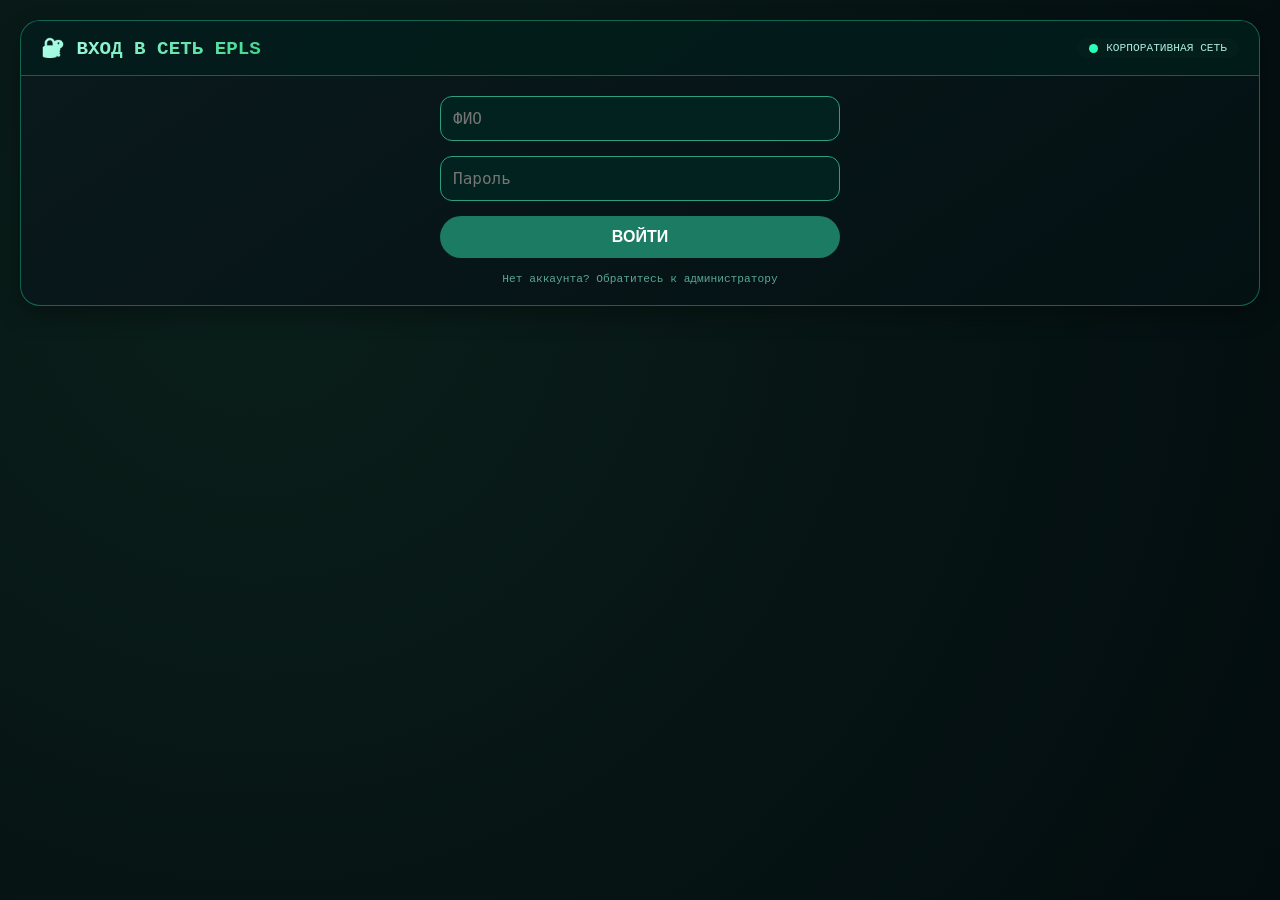
==== commit 852cef2f: "Update index.html" ====
--- a/index.html
+++ b/index.html
@@ -3,7 +3,7 @@
 <head>
     <meta charset="UTF-8">
     <meta name="viewport" content="width=device-width, initial-scale=1.0, user-scalable=no">
-    <title>EPLS | Корпоративная сеть + Личные чаты</title>
+    <title>EPLS | Корпоративная сеть</title>
     <style>
         * { margin: 0; padding: 0; box-sizing: border-box; }
         body {
@@ -16,14 +16,15 @@
         .card {
             background: linear-gradient(145deg, #0a191c, #031113);
             border-radius: 20px;
-            border: 1px solid #2f9d80;
+            border: 1px solid rgba(30, 180, 140, 0.5);
             margin-bottom: 20px;
             overflow: hidden;
+            box-shadow: 0 10px 25px rgba(0,0,0,0.3);
         }
         .card-header {
             padding: 15px 20px;
             background: rgba(0, 30, 28, 0.7);
-            border-bottom: 1px solid #2f9d80;
+            border-bottom: 1px solid rgba(40, 200, 150, 0.4);
             display: flex;
             justify-content: space-between;
             align-items: center;
@@ -31,11 +32,11 @@
             gap: 10px;
         }
         .card-header h2 {
+            font-size: 1.2rem;
             background: linear-gradient(135deg, #b0ffea, #3dd68c);
             background-clip: text;
             -webkit-background-clip: text;
             color: transparent;
-            font-size: 1.2rem;
         }
         .badge-led {
             display: flex;
@@ -50,13 +51,14 @@
         .led {
             width: 9px;
             height: 9px;
-            background: #2affb6;
+            background-color: #2affb6;
             border-radius: 50%;
             animation: pulse 1.5s infinite;
         }
         @keyframes pulse { 0% { opacity: 0.4; } 100% { opacity: 1; } }
         .card-content { padding: 20px; }
         
+        /* Форма входа */
         .login-form { max-width: 400px; margin: 0 auto; }
         .login-form input {
             width: 100%;
@@ -67,6 +69,7 @@
             margin-bottom: 15px;
             color: #dcffee;
             font-size: 1rem;
+            font-family: monospace;
         }
         .btn-primary {
             background: #1b7b63;
@@ -78,6 +81,7 @@
             cursor: pointer;
             width: 100%;
             font-size: 1rem;
+            transition: 0.2s;
         }
         .btn-primary:hover { background: #259e7e; }
         .btn-secondary {
@@ -87,14 +91,20 @@
             border-radius: 30px;
             cursor: pointer;
             color: #c0f3e4;
-        }
-        
+            transition: 0.2s;
+        }
+        .btn-secondary:hover { background: #1b6e5a60; }
+        
+        /* Верхняя панель */
         .user-bar {
             display: flex;
             justify-content: space-between;
             align-items: center;
             flex-wrap: wrap;
             gap: 15px;
+            margin-bottom: 15px;
+            padding-bottom: 10px;
+            border-bottom: 1px solid #2f9d80;
         }
         .logout-btn {
             background: transparent;
@@ -104,49 +114,86 @@
             color: #ffb7a4;
             cursor: pointer;
         }
-        
-        .grid-2 { display: flex; gap: 20px; flex-wrap: wrap; }
-        .grid-2 > div { flex: 1; min-width: 300px; }
-        
-        /* Вкладки чата */
-        .chat-tabs {
+        .logout-btn:hover { background: #6e2e1b60; }
+        
+        /* Чат */
+        .chat-container {
             display: flex;
-            gap: 8px;
+            gap: 20px;
             flex-wrap: wrap;
-            margin-bottom: 15px;
+        }
+        .chat-sidebar {
+            width: 250px;
+            background: rgba(2, 16, 18, 0.5);
+            border-radius: 16px;
+            padding: 10px;
+        }
+        .chat-sidebar h3 {
+            color: #6effcf;
+            font-size: 0.8rem;
+            margin-bottom: 10px;
+            padding-bottom: 5px;
             border-bottom: 1px solid #2f9d80;
-            padding-bottom: 10px;
-        }
-        .chat-tab {
+        }
+        .chat-list {
+            list-style: none;
+        }
+        .chat-list li {
+            padding: 8px 12px;
+            margin-bottom: 5px;
+            border-radius: 12px;
+            cursor: pointer;
+            color: #d2f0e6;
+            font-size: 0.8rem;
+            transition: 0.2s;
+        }
+        .chat-list li:hover { background: #1b7b6333; }
+        .chat-list li.active {
+            background: #1b7b63;
+            color: white;
+        }
+        .chat-main {
+            flex: 1;
+            min-width: 250px;
+        }
+        .epls-toggle {
+            display: flex;
+            justify-content: flex-end;
+            margin-bottom: 10px;
+        }
+        .epls-toggle button {
             background: transparent;
-            border: 1px solid #2f9d80;
-            padding: 6px 15px;
+            border: 1px solid #2fa984;
+            padding: 5px 15px;
             border-radius: 30px;
             cursor: pointer;
-            color: #adeee1;
+            color: #c0f3e4;
             font-size: 0.75rem;
         }
-        .chat-tab.active {
-            background: #1b7b63;
-            border-color: #5cefc2;
-            color: white;
-        }
-        
-        /* Чат */
-        .chat-messages {
-            height: 300px;
+        .epls-toggle button.active {
+            background: #ffaa4422;
+            border-color: #ffaa44;
+            color: #ffaa44;
+        }
+        .messages {
+            height: 350px;
             overflow-y: auto;
             background: rgba(2, 16, 18, 0.4);
-            border-radius: 12px;
-            padding: 10px;
-            margin-bottom: 10px;
+            border-radius: 16px;
+            padding: 12px;
+            margin-bottom: 12px;
         }
         .message {
             background: #031f1cb3;
             border-left: 3px solid #3bcba0;
-            border-radius: 10px;
+            border-radius: 12px;
             padding: 8px 12px;
             margin-bottom: 8px;
+            animation: fadeIn 0.2s ease;
+        }
+        @keyframes fadeIn {
+            from { opacity: 0; transform: translateY(5px); }
+            to { opacity: 1; transform: translateY(0); }
         }
         .message.epls {
             border-left-color: #ffaa44;
@@ -156,51 +203,68 @@
             font-weight: bold;
             font-size: 0.7rem;
         }
+        .message .author.normal { color: #8effdb; }
         .message .author.epls { color: #ffaa44; }
-        .message .author.normal { color: #8effdb; }
         .message .text {
             color: #e0fff2;
             margin-top: 4px;
             word-break: break-word;
-        }
-        .message .private-badge {
+            font-size: 0.9rem;
+        }
+        .message .time {
             font-size: 0.6rem;
-            color: #ffaa44;
+            color: #5aa694;
             margin-left: 8px;
         }
-        
-        .chat-input-area {
+        .input-area {
             display: flex;
             gap: 10px;
-            margin-top: 10px;
-        }
-        .chat-input {
+        }
+        .input-area input {
             flex: 1;
             background: #02221f;
             border: 1px solid #2f9d80;
-            padding: 10px;
+            padding: 12px;
             border-radius: 28px;
             color: #dcffee;
-        }
-        .chat-send {
-            background: #1b7b63;
-            border: none;
-            padding: 0 20px;
-            border-radius: 40px;
-            color: white;
-            cursor: pointer;
-        }
-        .epls-toggle {
+            font-family: monospace;
+        }
+        .input-area button {
+            width: auto;
+            padding: 12px 24px;
+        }
+        
+        /* Настройки */
+        .settings-section {
+            margin-top: 20px;
+            padding-top: 15px;
+            border-top: 1px solid #2f9d80;
+        }
+        .settings-section h3 {
+            color: #6effcf;
+            font-size: 0.9rem;
+            margin-bottom: 10px;
+        }
+        .settings-row {
             display: flex;
+            gap: 10px;
+            flex-wrap: wrap;
             align-items: center;
-            gap: 8px;
+        }
+        .settings-row input {
+            flex: 2;
             background: #02221f;
-            padding: 5px 12px;
-            border-radius: 30px;
-            font-size: 0.7rem;
-        }
-        
-        /* Таблица сотрудников */
+            border: 1px solid #2f9d80;
+            padding: 8px 12px;
+            border-radius: 12px;
+            color: #dcffee;
+        }
+        .settings-row button {
+            flex: 1;
+            white-space: nowrap;
+        }
+        
+        /* Таблица сотрудников (админ) */
         .emp-table {
             width: 100%;
             border-collapse: collapse;
@@ -235,6 +299,7 @@
             border-color: #a9452f;
             color: #ffb7a4;
         }
+        
         .hidden { display: none; }
         .toast {
             position: fixed;
@@ -243,30 +308,28 @@
             transform: translateX(-50%);
             background: #0c2628e6;
             border-left: 4px solid #4bffc3;
-            padding: 8px 20px;
-            border-radius: 20px;
+            backdrop-filter: blur(8px);
+            padding: 10px 24px;
+            border-radius: 30px;
             font-size: 0.8rem;
+            color: #e1ffef;
             z-index: 1000;
-        }
-        .epls-badge {
-            background: #ffaa4422;
-            border: 1px solid #ffaa44;
-            padding: 2px 8px;
-            border-radius: 20px;
-            font-size: 0.65rem;
-            color: #ffaa44;
-        }
-        @keyframes slideIn {
-            from { opacity: 0; transform: translateY(10px); }
-            to { opacity: 1; transform: translateY(0); }
+            animation: slideUp 0.2s ease;
+        }
+        @keyframes slideUp {
+            from { opacity: 0; transform: translateX(-50%) translateY(20px); }
+            to { opacity: 1; transform: translateX(-50%) translateY(0); }
         }
     </style>
 </head>
 <body>
 <div class="dashboard">
-    <!-- Вход -->
-    <div id="loginCard" class="card">
-        <div class="card-header"><h2>🔐 ВХОД В СЕТЬ EPLS</h2><div class="badge-led"><span class="led"></span> КОРПОРАТИВНАЯ СЕТЬ</div></div>
+    <!-- Карточка входа -->
+    <div class="card" id="loginCard">
+        <div class="card-header">
+            <h2>🔐 ВХОД В СЕТЬ EPLS</h2>
+            <div class="badge-led"><span class="led"></span> КОРПОРАТИВНАЯ СЕТЬ</div>
+        </div>
         <div class="card-content">
             <div class="login-form">
                 <input type="text" id="loginFullname" placeholder="ФИО" autocomplete="off">
@@ -283,7 +346,10 @@
         <div class="card">
             <div class="card-header">
                 <h2>📋 КОРПОРАТИВНАЯ СЕТЬ EPLS</h2>
-                <div class="user-bar" id="userInfo"></div>
+                <div class="user-bar">
+                    <span id="userInfoDisplay" style="color:#8effdb;">👤 Загрузка...</span>
+                    <button id="logoutBtn" class="logout-btn">🚪 Выйти</button>
+                </div>
             </div>
         </div>
 
@@ -291,87 +357,74 @@
         <div class="card">
             <div class="card-header">
                 <h2>💬 ЧАТ</h2>
-                <div class="epls-toggle">
-                    <span>✍️ Писать как:</span>
-                    <button id="eplsModeBtn" class="btn-secondary" style="padding:4px 12px;">👤 Я</button>
-                </div>
+                <div class="badge-led"><span class="led"></span> ОНЛАЙН</div>
             </div>
             <div class="card-content">
-                <!-- Вкладки чатов (только для админа) -->
-                <div id="adminChatTabs" class="chat-tabs"></div>
-                
-                <div id="chatMessages" class="chat-messages"><div style="text-align:center; padding:20px;">Загрузка...</div></div>
-                <div class="chat-input-area">
-                    <input type="text" id="chatInput" class="chat-input" placeholder="Введите сообщение...">
-                    <button id="sendChatBtn" class="chat-send">➤</button>
-                </div>
-            </div>
-        </div>
-
-        <!-- Настройки имени в чате (для всех) -->
-        <div class="card">
-            <div class="card-header"><h2>⚙️ НАСТРОЙКИ ОТОБРАЖЕНИЯ</h2><div class="badge-led"><span class="led"></span> ЧАТ</div></div>
-            <div class="card-content">
-                <div style="display: flex; gap: 10px; flex-wrap: wrap; align-items: center;">
-                    <div style="flex:2;">
-                        <label style="font-size:0.65rem; color:#7adbc2;">Ваше отображаемое имя в чате:</label>
-                        <input type="text" id="myDisplayName" style="width:100%; margin-top:4px;">
+                <div class="chat-container">
+                    <!-- Боковая панель с чатами (только для админа) -->
+                    <div id="chatSidebar" class="chat-sidebar hidden">
+                        <h3>📁 ЛИЧНЫЕ ЧАТЫ</h3>
+                        <ul id="chatList" class="chat-list"></ul>
                     </div>
-                    <div style="flex:1;">
-                        <button id="updateDisplayNameBtn" class="btn-primary" style="margin-top:22px;">💾 СОХРАНИТЬ</button>
-                    </div>
-                </div>
-                <div id="eplsNameSetting" style="margin-top:15px; display:none;">
-                    <div style="display: flex; gap: 10px; flex-wrap: wrap; align-items: center;">
-                        <div style="flex:2;">
-                            <label style="font-size:0.65rem; color:#ffaa44;">Имя бота EPLS:</label>
-                            <input type="text" id="eplsNameInput" style="width:100%; margin-top:4px;">
+                    
+                    <!-- Основная область чата -->
+                    <div class="chat-main">
+                        <div class="epls-toggle">
+                            <button id="eplsModeBtn">👤 Писать как: Я</button>
                         </div>
-                        <div style="flex:1;">
-                            <button id="updateEplsNameBtn" class="btn-primary" style="margin-top:22px;">🤖 СОХРАНИТЬ</button>
+                        <div id="messages" class="messages">
+                            <div style="text-align:center; padding:20px;">Загрузка сообщений...</div>
+                        </div>
+                        <div class="input-area">
+                            <input type="text" id="msgInput" placeholder="Введите сообщение...">
+                            <button class="btn-primary" id="sendBtn" style="width: auto;">➤ Отправить</button>
                         </div>
                     </div>
                 </div>
             </div>
         </div>
 
-        <!-- Смена пароля (для всех) -->
+        <!-- Настройки -->
         <div class="card">
-            <div class="card-header"><h2>🔑 СМЕНА ПАРОЛЯ</h2><div class="badge-led"><span class="led"></span> БЕЗОПАСНОСТЬ</div></div>
+            <div class="card-header"><h2>⚙️ НАСТРОЙКИ</h2><div class="badge-led"><span class="led"></span> ПРОФИЛЬ</div></div>
             <div class="card-content">
-                <div style="display: flex; gap: 10px; flex-wrap: wrap;">
-                    <input type="password" id="newPassword" placeholder="Новый пароль" style="flex:2; background:#02221f; border:1px solid #2f9d80; padding:10px; border-radius:12px; color:#dcffee;">
-                    <button id="changePasswordBtn" class="btn-primary" style="flex:1; margin:0;">СМЕНИТЬ</button>
+                <div class="settings-row" style="margin-bottom: 15px;">
+                    <input type="text" id="displayNameInput" placeholder="Ваше имя в чате">
+                    <button id="updateNameBtn" class="btn-secondary">💾 Сохранить имя</button>
+                </div>
+                <div id="eplsNameRow" class="settings-row hidden">
+                    <input type="text" id="eplsNameInput" placeholder="Имя бота EPLS">
+                    <button id="updateEplsNameBtn" class="btn-secondary">🤖 Сохранить имя EPLS</button>
+                </div>
+                <div class="settings-row">
+                    <input type="password" id="newPasswordInput" placeholder="Новый пароль">
+                    <button id="changePasswordBtn" class="btn-secondary">🔑 Сменить пароль</button>
                 </div>
             </div>
         </div>
 
-        <!-- Админ-панель (только для администраторов) -->
-        <div id="adminPanel" class="hidden">
-            <div class="card">
-                <div class="card-header"><h2>👑 АДМИН-ПАНЕЛЬ | Управление сотрудниками</h2><div class="badge-led"><span class="led"></span> ПОЛНЫЙ ДОСТУП</div></div>
-                <div class="card-content">
-                    <div style="margin-bottom: 20px;">
-                        <h3 style="color:#6effcf; margin-bottom: 10px;">➕ НОВЫЙ СОТРУДНИК</h3>
-                        <div style="display: flex; gap: 10px; flex-wrap: wrap;">
-                            <input type="text" id="regFullname" placeholder="ФИО" style="flex:2;">
-                            <input type="text" id="regPosition" placeholder="Должность" style="flex:2;">
-                            <input type="password" id="regPassword" placeholder="Пароль" style="flex:2;">
-                            <select id="regLevel" style="flex:1;">
-                                <option value="1">Ур.1</option><option value="2">Ур.2</option><option value="3">Ур.3</option>
-                                <option value="4">Ур.4</option><option value="5">Ур.5</option>
-                            </select>
-                            <button id="registerBtn" class="btn-primary" style="flex:1; margin:0;">➕ ДОБАВИТЬ</button>
-                        </div>
-                    </div>
-                    
-                    <h3 style="color:#6effcf; margin-bottom: 10px;">👥 СПИСОК СОТРУДНИКОВ</h3>
-                    <div style="overflow-x: auto;">
-                        <table class="emp-table">
-                            <thead><tr><th>ФИО</th><th>Должность</th><th>Пароль</th><th>Имя в чате</th><th>Уровень</th><th>Админ</th><th>Действия</th></tr></thead>
-                            <tbody id="empTableBody"><tr><td colspan="7" style="text-align:center;">Загрузка...</td></tr></tbody>
-                        </table>
-                    </div>
+        <!-- Админ-панель -->
+        <div id="adminPanel" class="card hidden">
+            <div class="card-header"><h2>👑 АДМИН-ПАНЕЛЬ</h2><div class="badge-led"><span class="led"></span> ПОЛНЫЙ ДОСТУП</div></div>
+            <div class="card-content">
+                <h3 style="color:#6effcf; margin-bottom: 10px;">➕ НОВЫЙ СОТРУДНИК</h3>
+                <div class="settings-row" style="margin-bottom: 15px;">
+                    <input type="text" id="regFullname" placeholder="ФИО">
+                    <input type="text" id="regPosition" placeholder="Должность">
+                    <input type="password" id="regPassword" placeholder="Пароль">
+                    <select id="regLevel" style="background:#02221f; border:1px solid #2f9d80; padding:8px; border-radius:12px;">
+                        <option value="1">Ур.1</option><option value="2">Ур.2</option><option value="3">Ур.3</option>
+                        <option value="4">Ур.4</option><option value="5">Ур.5</option>
+                    </select>
+                    <button id="registerBtn" class="btn-secondary">➕ ДОБАВИТЬ</button>
+                </div>
+                
+                <h3 style="color:#6effcf; margin-bottom: 10px;">👥 СПИСОК СОТРУДНИКОВ</h3>
+                <div style="overflow-x: auto; max-height: 300px; overflow-y: auto;">
+                    <table class="emp-table">
+                        <thead><tr><th>ФИО</th><th>Должность</th><th>Пароль</th><th>Уровень</th><th>Админ</th><th>Действия</th></tr></thead>
+                        <tbody id="empTableBody"></tbody>
+                    </table>
                 </div>
             </div>
         </div>
@@ -379,24 +432,29 @@
 </div>
 
 <script>
-    // ===== SUPABASE КОНФИГ =====
+    // ===== КОНФИГУРАЦИЯ =====
     const SUPABASE_URL = 'https://jwhzfopxfalqhimnbfqw.supabase.co';
     const SUPABASE_KEY = 'eyJhbGciOiJIUzI1NiIsInR5cCI6IkpXVCJ9.eyJpc3MiOiJzdXBhYmFzZSIsInJlZiI6Imp3aHpmb3B4ZmFscWhpbW5iZnF3Iiwicm9sZSI6ImFub24iLCJpYXQiOjE3NzcwMzMyMTUsImV4cCI6MjA5MjYwOTIxNX0.YNhzwTj6MFgRymR0UyE44Ler2B53T-qfMkZqU6xTp4M';
     
+    let currentUser = null;
     let employees = [];
-    let currentUser = null;
     let currentRoom = 'public';
     let isEplsMode = false;
-    let supabaseChannel = null;
-    
-    // Элементы
-    const adminChatTabsDiv = document.getElementById('adminChatTabs');
-    const chatMessagesDiv = document.getElementById('chatMessages');
-    const eplsModeBtn = document.getElementById('eplsModeBtn');
-    const myDisplayNameInput = document.getElementById('myDisplayName');
-    const eplsNameInput = document.getElementById('eplsNameInput');
-    
-    // ===== ЗАПРОСЫ =====
+    let refreshInterval = null;
+    
+    // ===== ВСПОМОГАТЕЛЬНЫЕ =====
+    function showToast(msg, isErr = false) {
+        const toast = document.createElement('div');
+        toast.className = 'toast';
+        toast.style.borderLeftColor = isErr ? '#ff7a5e' : '#4bffc3';
+        toast.innerText = msg;
+        document.body.appendChild(toast);
+        setTimeout(() => toast.remove(), 2500);
+    }
+    
+    function escapeHtml(str) { if (!str) return ''; return str.replace(/[&<>]/g, m => ({'&':'&amp;','<':'&lt;','>':'&gt;'}[m])); }
+    
+    // ===== ЗАПРОСЫ К SUPABASE =====
     async function supabaseFetch(endpoint) {
         const res = await fetch(`${SUPABASE_URL}/rest/v1/${endpoint}`, {
             headers: { 'apikey': SUPABASE_KEY, 'Authorization': `Bearer ${SUPABASE_KEY}` }
@@ -430,72 +488,49 @@
     // ===== ЗАГРУЗКА ДАННЫХ =====
     async function loadEmployees() {
         const data = await supabaseFetch('employees?select=*');
-        if (data && data.length) { employees = data; if (currentUser?.is_admin) renderAdminTable(); }
+        if (data && data.length) { employees = data; }
         return employees;
     }
     
-    // ===== ЧАТ =====
-    function setupRealtime() {
-        if (supabaseChannel) supabaseChannel.unsubscribe();
-        
-        supabaseChannel = new WebSocket(`wss://${SUPABASE_URL.replace('https://', '')}/realtime/v1/websocket?apikey=${SUPABASE_KEY}`);
-        // Упрощённо: используем polling вместо WebSocket для стабильности на GitHub Pages
-        // Каждые 3 секунды просто обновляем сообщения
-        if (window.chatInterval) clearInterval(window.chatInterval);
-        window.chatInterval = setInterval(() => { if (currentUser) loadMessages(); }, 3000);
-        loadMessages();
-    }
-    
     async function loadMessages() {
+        if (!currentUser) return;
         let query = 'chat_messages?select=*&order=timestamp.asc';
-        if (currentRoom === 'public') {
+        if (currentRoom !== 'public') {
+            query = `chat_messages?select=*&order=timestamp.asc&or=(room.eq.public,room.eq.${currentRoom})`;
+        } else {
             query = 'chat_messages?select=*&order=timestamp.asc&room=eq.public';
-        } else if (currentRoom.startsWith('private_')) {
-            const userId = currentRoom.replace('private_', '');
-            query = `chat_messages?select=*&order=timestamp.asc&or=(room.eq.public,room.eq.${currentRoom})`;
         }
         const messages = await supabaseFetch(query);
-        if (messages) renderMessages(messages);
+        renderMessages(messages);
     }
     
     function renderMessages(messages) {
-        if (!chatMessagesDiv) return;
+        const container = document.getElementById('messages');
+        if (!container) return;
         if (!messages || !messages.length) {
-            chatMessagesDiv.innerHTML = '<div style="text-align:center; padding:20px;">Нет сообщений</div>';
+            container.innerHTML = '<div style="text-align:center; padding:20px;">Нет сообщений</div>';
             return;
         }
-        chatMessagesDiv.innerHTML = '';
+        container.innerHTML = '';
         messages.forEach(msg => {
             const div = document.createElement('div');
-            div.className = 'message';
-            if (msg.is_epls) div.classList.add('epls');
-            const isPrivate = msg.room !== 'public';
+            div.className = `message ${msg.is_epls ? 'epls' : ''}`;
+            const time = new Date(msg.timestamp).toLocaleTimeString([], {hour:'2-digit', minute:'2-digit'});
+            const isPrivate = msg.room !== 'public' && msg.room !== currentRoom;
             div.innerHTML = `
-                <div class="author ${msg.is_epls ? 'epls' : 'normal'}">
-                    ${escapeHtml(msg.author_name)}
-                    ${isPrivate ? '<span class="private-badge">🔒 Личное сообщение</span>' : ''}
-                </div>
+                <div class="author ${msg.is_epls ? 'epls' : 'normal'}">${escapeHtml(msg.author_name)} <span class="time">${time}</span></div>
                 <div class="text">${escapeHtml(msg.text)}</div>
             `;
-            chatMessagesDiv.appendChild(div);
+            container.appendChild(div);
         });
-        chatMessagesDiv.scrollTop = chatMessagesDiv.scrollHeight;
+        container.scrollTop = container.scrollHeight;
     }
     
     async function sendMessage() {
-        const text = document.getElementById('chatInput').value.trim();
+        const text = document.getElementById('msgInput').value.trim();
         if (!text) return;
         
-        let authorName = '';
-        let isEpls = false;
-        
-        if (isEplsMode) {
-            authorName = currentUser.epls_name || '🤖 EPLS';
-            isEpls = true;
-        } else {
-            authorName = currentUser.display_name || currentUser.full_name;
-            isEpls = false;
-        }
+        const authorName = isEplsMode ? (currentUser.epls_name || '🤖 EPLS') : (currentUser.display_name || currentUser.full_name);
         
         const newMsg = {
             id: Date.now().toString(),
@@ -503,25 +538,104 @@
             author_id: currentUser.id,
             author_name: authorName,
             text: text,
-            is_epls: isEpls,
+            is_epls: isEplsMode,
             timestamp: Date.now()
         };
         
         const response = await supabasePost('chat_messages', newMsg);
         if (response.ok) {
-            document.getElementById('chatInput').value = '';
+            document.getElementById('msgInput').value = '';
             await loadMessages();
-        } else { showToast("Ошибка отправки", true); }
+        } else {
+            showToast("Ошибка отправки", true);
+        }
     }
     
     // ===== АДМИН-ФУНКЦИИ =====
+    async function deleteEmployee(id) {
+        const emp = employees.find(e => e.id === id);
+        if (!emp) return;
+        if (emp.full_name === "Системный Администратор") {
+            showToast("❌ Нельзя удалить главного администратора", true);
+            return;
+        }
+        if (confirm(`Удалить сотрудника "${emp.full_name}"?`)) {
+            const response = await supabaseDelete('employees', id);
+            if (response.ok) {
+                showToast(`✅ ${emp.full_name} удалён`);
+                await loadEmployees();
+                renderAdminTable();
+                renderChatList();
+            } else {
+                showToast("❌ Ошибка удаления", true);
+            }
+        }
+    }
+    
+    async function updateEmployee(id, full_name, position, password, level, is_admin) {
+        const emp = employees.find(e => e.id === id);
+        if (!emp) return;
+        if (emp.full_name === "Системный Администратор" && is_admin === false) {
+            showToast("❌ Нельзя снять админку", true);
+            return;
+        }
+        const response = await supabasePatch('employees', id, { full_name, position, password, level: parseInt(level), is_admin });
+        if (response.ok) {
+            showToast(`✅ ${full_name} обновлён`);
+            await loadEmployees();
+            renderAdminTable();
+            renderChatList();
+        } else {
+            showToast("❌ Ошибка обновления", true);
+        }
+    }
+    
+    function renderAdminTable() {
+        const tbody = document.getElementById('empTableBody');
+        if (!tbody) return;
+        if (!employees.length) {
+            tbody.innerHTML = '<tr><td colspan="6" style="text-align:center;">Нет сотрудников</td></tr>';
+            return;
+        }
+        tbody.innerHTML = '';
+        employees.forEach(emp => {
+            const row = tbody.insertRow();
+            const id = emp.id;
+            row.insertCell(0).innerHTML = `<input type="text" id="name_${id}" value="${escapeHtml(emp.full_name)}" style="min-width:100px;">`;
+            row.insertCell(1).innerHTML = `<input type="text" id="pos_${id}" value="${escapeHtml(emp.position)}" style="min-width:100px;">`;
+            row.insertCell(2).innerHTML = `<input type="password" id="pwd_${id}" value="${emp.password}" style="min-width:80px;">`;
+            const lvlCell = row.insertCell(3);
+            const lvlSel = document.createElement('select');
+            for (let i=1;i<=5;i++) { let o=document.createElement('option'); o.value=i; o.textContent=i; if(emp.level==i) o.selected=true; lvlSel.appendChild(o); }
+            lvlSel.id = `lvl_${id}`;
+            lvlCell.appendChild(lvlSel);
+            const adminCell = row.insertCell(4);
+            const chk = document.createElement('input'); chk.type='checkbox'; chk.checked = emp.is_admin === true;
+            chk.id = `admin_${id}`;
+            adminCell.appendChild(chk);
+            const actCell = row.insertCell(5);
+            const saveBtn = document.createElement('button'); saveBtn.textContent='💾 Сохранить'; saveBtn.className='btn-sm';
+            saveBtn.onclick = () => updateEmployee(id, 
+                document.getElementById(`name_${id}`).value,
+                document.getElementById(`pos_${id}`).value,
+                document.getElementById(`pwd_${id}`).value,
+                document.getElementById(`lvl_${id}`).value,
+                document.getElementById(`admin_${id}`).checked
+            );
+            const delBtn = document.createElement('button'); delBtn.textContent='🗑️ Удалить'; delBtn.className='btn-sm btn-del';
+            delBtn.onclick = () => deleteEmployee(id);
+            if (emp.full_name === "Системный Администратор") delBtn.disabled = true;
+            actCell.appendChild(saveBtn); actCell.appendChild(delBtn);
+        });
+    }
+    
     async function registerEmployee() {
         const full = document.getElementById('regFullname').value.trim();
         const pos = document.getElementById('regPosition').value.trim();
         const pwd = document.getElementById('regPassword').value.trim();
         const lvl = document.getElementById('regLevel').value;
-        if (!full || !pos || !pwd) { showToast("Заполните все поля", true); return; }
-        if (employees.find(e => e.full_name === full)) { showToast("Сотрудник уже существует", true); return; }
+        if (!full || !pos || !pwd) { showToast("❌ Заполните все поля", true); return; }
+        if (employees.find(e => e.full_name === full)) { showToast("❌ Сотрудник уже существует", true); return; }
         const newEmp = {
             id: Date.now().toString(),
             full_name: full,
@@ -539,182 +653,163 @@
             document.getElementById('regPosition').value = '';
             document.getElementById('regPassword').value = '';
             await loadEmployees();
-        } else { showToast("Ошибка добавления", true); }
-    }
-    
-    async function updateEmployee(id, fields) {
-        const response = await supabasePatch('employees', id, fields);
-        if (response.ok) { showToast(`✅ Обновлён`); await loadEmployees(); }
-        else { showToast("Ошибка обновления", true); }
-    }
-    
-    async function deleteEmployee(id) {
-        const emp = employees.find(e => e.id === id);
-        if (!emp) return;
-        if (emp.full_name === "Системный Администратор") { showToast("Нельзя удалить", true); return; }
-        if (confirm(`Удалить ${emp.full_name}?`)) {
-            const response = await supabaseDelete('employees', id);
-            if (response.ok) { showToast(`🗑️ Удалён`); await loadEmployees(); }
-            else { showToast("Ошибка удаления", true); }
-        }
-    }
-    
-    function renderAdminTable() {
-        const tbody = document.getElementById('empTableBody');
-        if (!tbody) return;
-        if (!employees.length) { tbody.innerHTML = '<tr><td colspan="7" style="text-align:center;">Нет сотрудников</td></tr>'; return; }
-        tbody.innerHTML = '';
+            renderAdminTable();
+            renderChatList();
+        } else {
+            showToast("❌ Ошибка добавления", true);
+        }
+    }
+    
+    // ===== ЧАТ-ЛИСТ ДЛЯ АДМИНА =====
+    function renderChatList() {
+        const container = document.getElementById('chatList');
+        if (!container) return;
+        if (!currentUser?.is_admin) return;
+        
+        container.innerHTML = '';
+        // Общий чат
+        const publicLi = document.createElement('li');
+        publicLi.textContent = '💬 Общий чат';
+        publicLi.className = currentRoom === 'public' ? 'active' : '';
+        publicLi.onclick = () => { currentRoom = 'public'; renderChatList(); loadMessages(); };
+        container.appendChild(publicLi);
+        
+        // Личные чаты с сотрудниками
         employees.forEach(emp => {
-            const row = tbody.insertRow();
-            const id = emp.id;
-            row.insertCell(0).innerHTML = `<input type="text" id="name_${id}" value="${escapeHtml(emp.full_name)}" style="min-width:100px;">`;
-            row.insertCell(1).innerHTML = `<input type="text" id="pos_${id}" value="${escapeHtml(emp.position)}" style="min-width:100px;">`;
-            row.insertCell(2).innerHTML = `<input type="password" id="pwd_${id}" value="${emp.password}" style="min-width:80px;">`;
-            row.insertCell(3).innerHTML = `<input type="text" id="display_${id}" value="${escapeHtml(emp.display_name || emp.full_name)}" style="min-width:100px;">`;
-            const lvlCell = row.insertCell(4);
-            const lvlSel = document.createElement('select');
-            for (let i=1;i<=5;i++) { let o=document.createElement('option'); o.value=i; o.textContent=i; if(emp.level==i) o.selected=true; lvlSel.appendChild(o); }
-            lvlSel.id = `lvl_${id}`;
-            lvlCell.appendChild(lvlSel);
-            const adminCell = row.insertCell(5);
-            const chk = document.createElement('input'); chk.type='checkbox'; chk.checked = emp.is_admin === true;
-            chk.id = `admin_${id}`;
-            adminCell.appendChild(chk);
-            const actCell = row.insertCell(6);
-            const saveBtn = document.createElement('button'); saveBtn.textContent='💾'; saveBtn.className='btn-sm';
-            saveBtn.onclick = () => updateEmployee(id, {
-                full_name: document.getElementById(`name_${id}`).value,
-                position: document.getElementById(`pos_${id}`).value,
-                password: document.getElementById(`pwd_${id}`).value,
-                display_name: document.getElementById(`display_${id}`).value,
-                level: parseInt(document.getElementById(`lvl_${id}`).value),
-                is_admin: document.getElementById(`admin_${id}`).checked
-            });
-            const delBtn = document.createElement('button'); delBtn.textContent='🗑️'; delBtn.className='btn-sm btn-del';
-            delBtn.onclick = () => deleteEmployee(id);
-            if (emp.full_name === "Системный Администратор") delBtn.disabled = true;
-            actCell.appendChild(saveBtn); actCell.appendChild(delBtn);
+            if (emp.id === currentUser.id) return;
+            const privateRoom = `private_${emp.id}`;
+            const li = document.createElement('li');
+            li.textContent = `👤 ${emp.display_name || emp.full_name}`;
+            li.className = currentRoom === privateRoom ? 'active' : '';
+            li.onclick = () => { currentRoom = privateRoom; renderChatList(); loadMessages(); };
+            container.appendChild(li);
         });
     }
     
-    // ===== ОБНОВЛЕНИЕ НАСТРОЕК =====
+    // ===== НАСТРОЙКИ =====
     async function updateDisplayName() {
-        const newName = myDisplayNameInput.value.trim();
+        const newName = document.getElementById('displayNameInput').value.trim();
         if (!newName) { showToast("Введите имя", true); return; }
         const response = await supabasePatch('employees', currentUser.id, { display_name: newName });
         if (response.ok) {
             currentUser.display_name = newName;
-            showToast(`Имя изменено на "${newName}"`);
-        } else { showToast("Ошибка", true); }
+            document.getElementById('userInfoDisplay').innerHTML = `👤 ${currentUser.display_name} | ${currentUser.position} | Уровень ${currentUser.level}`;
+            showToast(`✅ Имя изменено на "${newName}"`);
+            renderChatList();
+        } else { showToast("❌ Ошибка", true); }
     }
     
     async function updateEplsName() {
-        const newName = eplsNameInput.value.trim();
+        const newName = document.getElementById('eplsNameInput').value.trim();
         if (!newName) { showToast("Введите имя бота", true); return; }
         const response = await supabasePatch('employees', currentUser.id, { epls_name: newName });
         if (response.ok) {
             currentUser.epls_name = newName;
-            showToast(`Имя EPLS изменено на "${newName}"`);
-        } else { showToast("Ошибка", true); }
+            showToast(`✅ Имя EPLS изменено на "${newName}"`);
+        } else { showToast("❌ Ошибка", true); }
     }
     
     async function changePassword() {
-        const newPwd = document.getElementById('newPassword').value.trim();
+        const newPwd = document.getElementById('newPasswordInput').value.trim();
         if (!newPwd) { showToast("Введите новый пароль", true); return; }
         const response = await supabasePatch('employees', currentUser.id, { password: newPwd });
         if (response.ok) {
-            showToast("Пароль изменён");
-            document.getElementById('newPassword').value = '';
-            currentUser.password = newPwd;
-        } else { showToast("Ошибка", true); }
-    }
-    
-    // ===== ВКЛАДКИ ДЛЯ АДМИНА =====
-    function renderChatTabs() {
-        if (!currentUser?.is_admin) return;
-        adminChatTabsDiv.innerHTML = '';
-        // Общий чат
-        const publicTab = document.createElement('button');
-        publicTab.textContent = '💬 Общий чат';
-        publicTab.className = `chat-tab ${currentRoom === 'public' ? 'active' : ''}`;
-        publicTab.onclick = () => { currentRoom = 'public'; renderChatTabs(); loadMessages(); };
-        adminChatTabsDiv.appendChild(publicTab);
-        // Личные чаты с сотрудниками
-        employees.forEach(emp => {
-            if (emp.id === currentUser.id) return;
-            const privateRoom = `private_${emp.id}`;
-            const tab = document.createElement('button');
-            tab.textContent = `👤 ${emp.display_name || emp.full_name}`;
-            tab.className = `chat-tab ${currentRoom === privateRoom ? 'active' : ''}`;
-            tab.onclick = () => { currentRoom = privateRoom; renderChatTabs(); loadMessages(); };
-            adminChatTabsDiv.appendChild(tab);
-        });
-    }
-    
-    // ===== ВХОД =====
+            showToast("✅ Пароль изменён");
+            document.getElementById('newPasswordInput').value = '';
+        } else { showToast("❌ Ошибка", true); }
+    }
+    
+    // ===== ВХОД ====
     async function login() {
         const fullname = document.getElementById('loginFullname').value.trim();
         const password = document.getElementById('loginPassword').value.trim();
         if (!fullname || !password) { showToast("Введите ФИО и пароль", true); return; }
+        
         const btn = document.getElementById('loginBtn');
-        btn.disabled = true; btn.textContent = 'ВХОД...';
+        btn.disabled = true;
+        btn.textContent = 'ВХОД...';
+        
         await loadEmployees();
         const user = employees.find(e => e.full_name === fullname && e.password === password);
-        if (!user) { showToast("Неверные данные", true); btn.disabled = false; btn.textContent = 'ВОЙТИ'; return; }
+        
+        if (!user) {
+            showToast("❌ Неверные ФИО или пароль", true);
+            btn.disabled = false;
+            btn.textContent = 'ВОЙТИ';
+            return;
+        }
+        
         currentUser = user;
         if (!currentUser.display_name) currentUser.display_name = currentUser.full_name;
         if (!currentUser.epls_name) currentUser.epls_name = '🤖 EPLS';
         
         document.getElementById('loginCard').classList.add('hidden');
         document.getElementById('mainInterface').classList.remove('hidden');
-        document.getElementById('userInfo').innerHTML = `<span>👤 ${currentUser.display_name} | ${currentUser.position} | Уровень ${currentUser.level}</span><button class="logout-btn" id="logoutBtn">🚪 Выйти</button>`;
-        document.getElementById('logoutBtn').onclick = () => { location.reload(); };
-        
-        myDisplayNameInput.value = currentUser.display_name;
-        eplsNameInput.value = currentUser.epls_name;
+        document.getElementById('userInfoDisplay').innerHTML = `👤 ${currentUser.display_name} | ${currentUser.position} | Уровень ${currentUser.level}`;
+        document.getElementById('displayNameInput').value = currentUser.display_name;
+        document.getElementById('eplsNameInput').value = currentUser.epls_name;
         
         const isAdmin = currentUser.is_admin === true;
         document.getElementById('adminPanel').classList.toggle('hidden', !isAdmin);
-        document.getElementById('eplsNameSetting').style.display = isAdmin ? 'block' : 'none';
+        document.getElementById('eplsNameRow').classList.toggle('hidden', !isAdmin);
+        document.getElementById('chatSidebar').classList.toggle('hidden', !isAdmin);
         
         if (isAdmin) {
             renderAdminTable();
-            renderChatTabs();
-        } else {
-            currentRoom = 'public';
-        }
-        
-        setupRealtime();
-        btn.disabled = false; btn.textContent = 'ВОЙТИ';
-    }
-    
-    function showToast(msg, isErr = false) {
-        const toast = document.createElement('div');
-        toast.className = 'toast';
-        toast.style.borderLeftColor = isErr ? '#ff7a5e' : '#4bffc3';
-        toast.innerText = msg;
-        document.body.appendChild(toast);
-        setTimeout(() => toast.remove(), 2500);
-    }
-    
-    function escapeHtml(str) { if (!str) return ''; return str.replace(/[&<>]/g, m => ({'&':'&amp;','<':'&lt;','>':'&gt;'}[m])); }
+            renderChatList();
+        }
+        
+        currentRoom = 'public';
+        await loadMessages();
+        startAutoRefresh();
+        
+        btn.disabled = false;
+        btn.textContent = 'ВОЙТИ';
+    }
+    
+    function startAutoRefresh() {
+        if (refreshInterval) clearInterval(refreshInterval);
+        refreshInterval = setInterval(() => {
+            if (currentUser) {
+                loadMessages();
+                if (currentUser.is_admin) { loadEmployees(); renderAdminTable(); renderChatList(); }
+            }
+        }, 5000);
+    }
+    
+    function logout() {
+        if (refreshInterval) clearInterval(refreshInterval);
+        currentUser = null;
+        document.getElementById('mainInterface').classList.add('hidden');
+        document.getElementById('loginCard').classList.remove('hidden');
+        document.getElementById('loginFullname').value = '';
+        document.getElementById('loginPassword').value = '';
+    }
     
     // ===== ОБРАБОТЧИКИ =====
     document.getElementById('loginBtn').onclick = login;
-    document.getElementById('sendChatBtn').onclick = sendMessage;
-    document.getElementById('chatInput').addEventListener('keypress', (e) => { if (e.key === 'Enter') sendMessage(); });
+    document.getElementById('logoutBtn').onclick = logout;
+    document.getElementById('sendBtn').onclick = sendMessage;
+    document.getElementById('msgInput').addEventListener('keypress', (e) => { if (e.key === 'Enter') sendMessage(); });
+    document.getElementById('updateNameBtn').onclick = updateDisplayName;
+    document.getElementById('updateEplsNameBtn').onclick = updateEplsName;
     document.getElementById('changePasswordBtn').onclick = changePassword;
     document.getElementById('registerBtn').onclick = registerEmployee;
-    document.getElementById('updateDisplayNameBtn').onclick = updateDisplayName;
-    document.getElementById('updateEplsNameBtn').onclick = updateEplsName;
-    eplsModeBtn.onclick = () => {
+    
+    document.getElementById('eplsModeBtn').onclick = () => {
         isEplsMode = !isEplsMode;
-        eplsModeBtn.textContent = isEplsMode ? '🤖 EPLS' : '👤 Я';
-        eplsModeBtn.style.background = isEplsMode ? '#ffaa4422' : '';
+        const btn = document.getElementById('eplsModeBtn');
+        if (isEplsMode) {
+            btn.innerHTML = '🤖 Писать как: EPLS';
+            btn.classList.add('active');
+        } else {
+            btn.innerHTML = '👤 Писать как: Я';
+            btn.classList.remove('active');
+        }
         showToast(isEplsMode ? 'Вы пишете от имени EPLS' : 'Вы пишете от своего имени');
     };
     
-    loadEmployees();
+    window.addEventListener('load', () => { loadEmployees(); });
 </script>
 </body>
 </html>
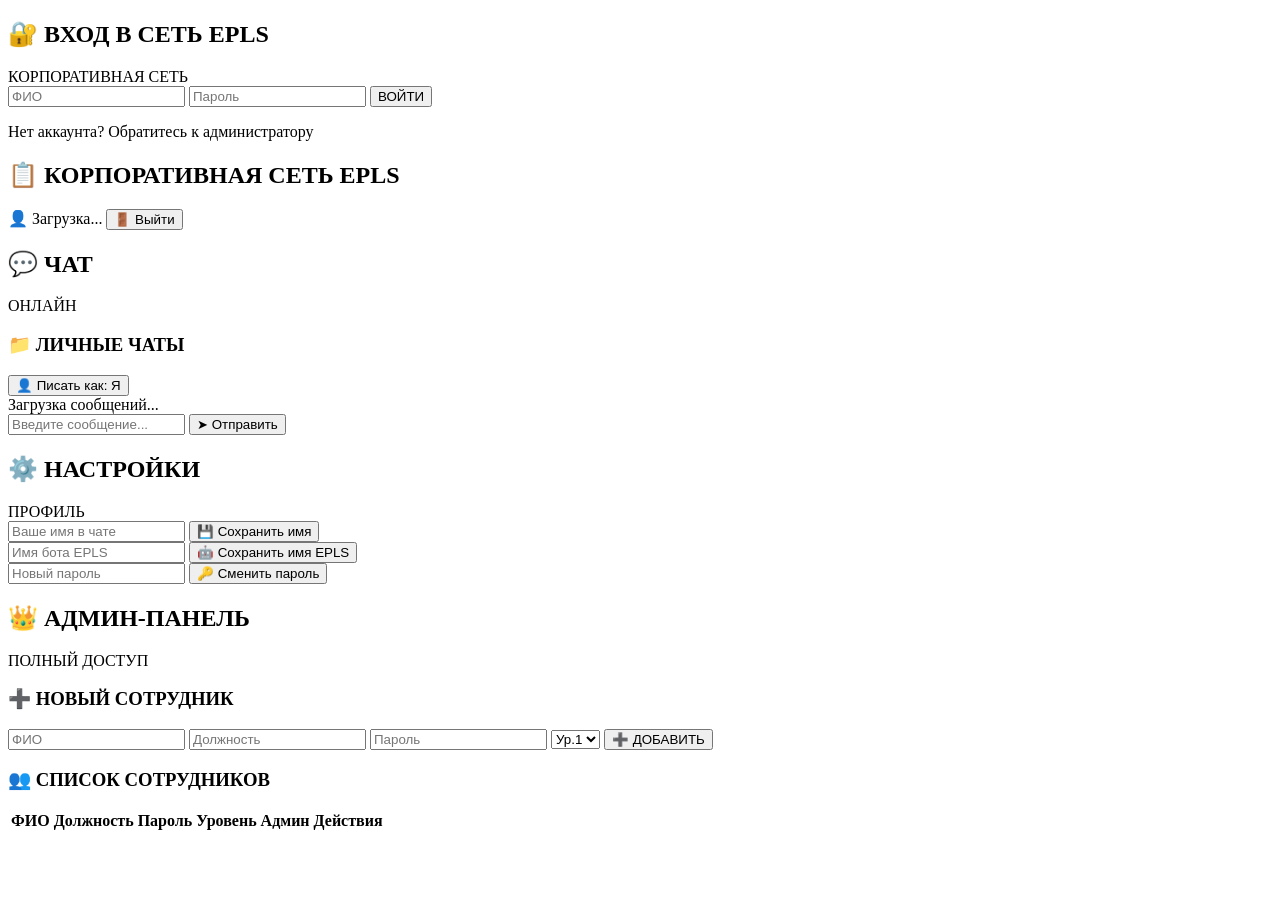
==== commit 4b7048ab: "Update index.html" ====
--- a/index.html
+++ b/index.html
@@ -4,323 +4,7 @@
     <meta charset="UTF-8">
     <meta name="viewport" content="width=device-width, initial-scale=1.0, user-scalable=no">
     <title>EPLS | Корпоративная сеть</title>
-    <style>
-        * { margin: 0; padding: 0; box-sizing: border-box; }
-        body {
-            min-height: 100vh;
-            background: radial-gradient(circle at 20% 30%, #0a1f1a, #030c0f);
-            font-family: 'Segoe UI', 'Courier New', monospace;
-            padding: 20px;
-        }
-        .dashboard { max-width: 1400px; margin: 0 auto; }
-        .card {
-            background: linear-gradient(145deg, #0a191c, #031113);
-            border-radius: 20px;
-            border: 1px solid rgba(30, 180, 140, 0.5);
-            margin-bottom: 20px;
-            overflow: hidden;
-            box-shadow: 0 10px 25px rgba(0,0,0,0.3);
-        }
-        .card-header {
-            padding: 15px 20px;
-            background: rgba(0, 30, 28, 0.7);
-            border-bottom: 1px solid rgba(40, 200, 150, 0.4);
-            display: flex;
-            justify-content: space-between;
-            align-items: center;
-            flex-wrap: wrap;
-            gap: 10px;
-        }
-        .card-header h2 {
-            font-size: 1.2rem;
-            background: linear-gradient(135deg, #b0ffea, #3dd68c);
-            background-clip: text;
-            -webkit-background-clip: text;
-            color: transparent;
-        }
-        .badge-led {
-            display: flex;
-            align-items: center;
-            gap: 8px;
-            background: #031e1b;
-            padding: 4px 12px;
-            border-radius: 30px;
-            font-size: 0.7rem;
-            color: #adeee1;
-        }
-        .led {
-            width: 9px;
-            height: 9px;
-            background-color: #2affb6;
-            border-radius: 50%;
-            animation: pulse 1.5s infinite;
-        }
-        @keyframes pulse { 0% { opacity: 0.4; } 100% { opacity: 1; } }
-        .card-content { padding: 20px; }
-        
-        /* Форма входа */
-        .login-form { max-width: 400px; margin: 0 auto; }
-        .login-form input {
-            width: 100%;
-            background: #02221f;
-            border: 1px solid #2f9d80;
-            padding: 12px;
-            border-radius: 12px;
-            margin-bottom: 15px;
-            color: #dcffee;
-            font-size: 1rem;
-            font-family: monospace;
-        }
-        .btn-primary {
-            background: #1b7b63;
-            border: none;
-            padding: 12px;
-            border-radius: 40px;
-            font-weight: bold;
-            color: white;
-            cursor: pointer;
-            width: 100%;
-            font-size: 1rem;
-            transition: 0.2s;
-        }
-        .btn-primary:hover { background: #259e7e; }
-        .btn-secondary {
-            background: transparent;
-            border: 1px solid #2fa984;
-            padding: 6px 12px;
-            border-radius: 30px;
-            cursor: pointer;
-            color: #c0f3e4;
-            transition: 0.2s;
-        }
-        .btn-secondary:hover { background: #1b6e5a60; }
-        
-        /* Верхняя панель */
-        .user-bar {
-            display: flex;
-            justify-content: space-between;
-            align-items: center;
-            flex-wrap: wrap;
-            gap: 15px;
-            margin-bottom: 15px;
-            padding-bottom: 10px;
-            border-bottom: 1px solid #2f9d80;
-        }
-        .logout-btn {
-            background: transparent;
-            border: 1px solid #a9452f;
-            padding: 6px 20px;
-            border-radius: 30px;
-            color: #ffb7a4;
-            cursor: pointer;
-        }
-        .logout-btn:hover { background: #6e2e1b60; }
-        
-        /* Чат */
-        .chat-container {
-            display: flex;
-            gap: 20px;
-            flex-wrap: wrap;
-        }
-        .chat-sidebar {
-            width: 250px;
-            background: rgba(2, 16, 18, 0.5);
-            border-radius: 16px;
-            padding: 10px;
-        }
-        .chat-sidebar h3 {
-            color: #6effcf;
-            font-size: 0.8rem;
-            margin-bottom: 10px;
-            padding-bottom: 5px;
-            border-bottom: 1px solid #2f9d80;
-        }
-        .chat-list {
-            list-style: none;
-        }
-        .chat-list li {
-            padding: 8px 12px;
-            margin-bottom: 5px;
-            border-radius: 12px;
-            cursor: pointer;
-            color: #d2f0e6;
-            font-size: 0.8rem;
-            transition: 0.2s;
-        }
-        .chat-list li:hover { background: #1b7b6333; }
-        .chat-list li.active {
-            background: #1b7b63;
-            color: white;
-        }
-        .chat-main {
-            flex: 1;
-            min-width: 250px;
-        }
-        .epls-toggle {
-            display: flex;
-            justify-content: flex-end;
-            margin-bottom: 10px;
-        }
-        .epls-toggle button {
-            background: transparent;
-            border: 1px solid #2fa984;
-            padding: 5px 15px;
-            border-radius: 30px;
-            cursor: pointer;
-            color: #c0f3e4;
-            font-size: 0.75rem;
-        }
-        .epls-toggle button.active {
-            background: #ffaa4422;
-            border-color: #ffaa44;
-            color: #ffaa44;
-        }
-        .messages {
-            height: 350px;
-            overflow-y: auto;
-            background: rgba(2, 16, 18, 0.4);
-            border-radius: 16px;
-            padding: 12px;
-            margin-bottom: 12px;
-        }
-        .message {
-            background: #031f1cb3;
-            border-left: 3px solid #3bcba0;
-            border-radius: 12px;
-            padding: 8px 12px;
-            margin-bottom: 8px;
-            animation: fadeIn 0.2s ease;
-        }
-        @keyframes fadeIn {
-            from { opacity: 0; transform: translateY(5px); }
-            to { opacity: 1; transform: translateY(0); }
-        }
-        .message.epls {
-            border-left-color: #ffaa44;
-            background: #2a251ab3;
-        }
-        .message .author {
-            font-weight: bold;
-            font-size: 0.7rem;
-        }
-        .message .author.normal { color: #8effdb; }
-        .message .author.epls { color: #ffaa44; }
-        .message .text {
-            color: #e0fff2;
-            margin-top: 4px;
-            word-break: break-word;
-            font-size: 0.9rem;
-        }
-        .message .time {
-            font-size: 0.6rem;
-            color: #5aa694;
-            margin-left: 8px;
-        }
-        .input-area {
-            display: flex;
-            gap: 10px;
-        }
-        .input-area input {
-            flex: 1;
-            background: #02221f;
-            border: 1px solid #2f9d80;
-            padding: 12px;
-            border-radius: 28px;
-            color: #dcffee;
-            font-family: monospace;
-        }
-        .input-area button {
-            width: auto;
-            padding: 12px 24px;
-        }
-        
-        /* Настройки */
-        .settings-section {
-            margin-top: 20px;
-            padding-top: 15px;
-            border-top: 1px solid #2f9d80;
-        }
-        .settings-section h3 {
-            color: #6effcf;
-            font-size: 0.9rem;
-            margin-bottom: 10px;
-        }
-        .settings-row {
-            display: flex;
-            gap: 10px;
-            flex-wrap: wrap;
-            align-items: center;
-        }
-        .settings-row input {
-            flex: 2;
-            background: #02221f;
-            border: 1px solid #2f9d80;
-            padding: 8px 12px;
-            border-radius: 12px;
-            color: #dcffee;
-        }
-        .settings-row button {
-            flex: 1;
-            white-space: nowrap;
-        }
-        
-        /* Таблица сотрудников (админ) */
-        .emp-table {
-            width: 100%;
-            border-collapse: collapse;
-            font-size: 0.75rem;
-        }
-        .emp-table th, .emp-table td {
-            padding: 8px 5px;
-            text-align: left;
-            border-bottom: 1px solid #1d6b5a;
-            color: #d2f0e6;
-        }
-        .emp-table th { color: #6effcf; }
-        .emp-table input, .emp-table select {
-            background: #02221f;
-            border: 1px solid #2f9d80;
-            padding: 4px 6px;
-            border-radius: 8px;
-            color: #dcffee;
-            width: 100%;
-        }
-        .btn-sm {
-            background: transparent;
-            border: 1px solid #2fa984;
-            padding: 3px 8px;
-            border-radius: 14px;
-            font-size: 0.6rem;
-            cursor: pointer;
-            margin: 2px;
-            color: #c0f3e4;
-        }
-        .btn-del {
-            border-color: #a9452f;
-            color: #ffb7a4;
-        }
-        
-        .hidden { display: none; }
-        .toast {
-            position: fixed;
-            bottom: 30px;
-            left: 50%;
-            transform: translateX(-50%);
-            background: #0c2628e6;
-            border-left: 4px solid #4bffc3;
-            backdrop-filter: blur(8px);
-            padding: 10px 24px;
-            border-radius: 30px;
-            font-size: 0.8rem;
-            color: #e1ffef;
-            z-index: 1000;
-            animation: slideUp 0.2s ease;
-        }
-        @keyframes slideUp {
-            from { opacity: 0; transform: translateX(-50%) translateY(20px); }
-            to { opacity: 1; transform: translateX(-50%) translateY(0); }
-        }
-    </style>
+    <link rel="stylesheet" href="style.css">
 </head>
 <body>
 <div class="dashboard">
@@ -335,7 +19,7 @@
                 <input type="text" id="loginFullname" placeholder="ФИО" autocomplete="off">
                 <input type="password" id="loginPassword" placeholder="Пароль" autocomplete="off">
                 <button class="btn-primary" id="loginBtn">ВОЙТИ</button>
-                <p style="margin-top: 15px; font-size: 0.7rem; text-align: center; color: #5aa694;">Нет аккаунта? Обратитесь к администратору</p>
+                <p class="login-hint">Нет аккаунта? Обратитесь к администратору</p>
             </div>
         </div>
     </div>
@@ -347,7 +31,7 @@
             <div class="card-header">
                 <h2>📋 КОРПОРАТИВНАЯ СЕТЬ EPLS</h2>
                 <div class="user-bar">
-                    <span id="userInfoDisplay" style="color:#8effdb;">👤 Загрузка...</span>
+                    <span id="userInfoDisplay" class="user-name">👤 Загрузка...</span>
                     <button id="logoutBtn" class="logout-btn">🚪 Выйти</button>
                 </div>
             </div>
@@ -361,19 +45,16 @@
             </div>
             <div class="card-content">
                 <div class="chat-container">
-                    <!-- Боковая панель с чатами (только для админа) -->
                     <div id="chatSidebar" class="chat-sidebar hidden">
                         <h3>📁 ЛИЧНЫЕ ЧАТЫ</h3>
                         <ul id="chatList" class="chat-list"></ul>
                     </div>
-                    
-                    <!-- Основная область чата -->
                     <div class="chat-main">
                         <div class="epls-toggle">
                             <button id="eplsModeBtn">👤 Писать как: Я</button>
                         </div>
                         <div id="messages" class="messages">
-                            <div style="text-align:center; padding:20px;">Загрузка сообщений...</div>
+                            <div class="loading">Загрузка сообщений...</div>
                         </div>
                         <div class="input-area">
                             <input type="text" id="msgInput" placeholder="Введите сообщение...">
@@ -388,7 +69,7 @@
         <div class="card">
             <div class="card-header"><h2>⚙️ НАСТРОЙКИ</h2><div class="badge-led"><span class="led"></span> ПРОФИЛЬ</div></div>
             <div class="card-content">
-                <div class="settings-row" style="margin-bottom: 15px;">
+                <div class="settings-row">
                     <input type="text" id="displayNameInput" placeholder="Ваше имя в чате">
                     <button id="updateNameBtn" class="btn-secondary">💾 Сохранить имя</button>
                 </div>
@@ -407,20 +88,20 @@
         <div id="adminPanel" class="card hidden">
             <div class="card-header"><h2>👑 АДМИН-ПАНЕЛЬ</h2><div class="badge-led"><span class="led"></span> ПОЛНЫЙ ДОСТУП</div></div>
             <div class="card-content">
-                <h3 style="color:#6effcf; margin-bottom: 10px;">➕ НОВЫЙ СОТРУДНИК</h3>
-                <div class="settings-row" style="margin-bottom: 15px;">
+                <h3>➕ НОВЫЙ СОТРУДНИК</h3>
+                <div class="settings-row">
                     <input type="text" id="regFullname" placeholder="ФИО">
                     <input type="text" id="regPosition" placeholder="Должность">
                     <input type="password" id="regPassword" placeholder="Пароль">
-                    <select id="regLevel" style="background:#02221f; border:1px solid #2f9d80; padding:8px; border-radius:12px;">
+                    <select id="regLevel">
                         <option value="1">Ур.1</option><option value="2">Ур.2</option><option value="3">Ур.3</option>
                         <option value="4">Ур.4</option><option value="5">Ур.5</option>
                     </select>
                     <button id="registerBtn" class="btn-secondary">➕ ДОБАВИТЬ</button>
                 </div>
                 
-                <h3 style="color:#6effcf; margin-bottom: 10px;">👥 СПИСОК СОТРУДНИКОВ</h3>
-                <div style="overflow-x: auto; max-height: 300px; overflow-y: auto;">
+                <h3>👥 СПИСОК СОТРУДНИКОВ</h3>
+                <div class="table-wrapper">
                     <table class="emp-table">
                         <thead><tr><th>ФИО</th><th>Должность</th><th>Пароль</th><th>Уровень</th><th>Админ</th><th>Действия</th></tr></thead>
                         <tbody id="empTableBody"></tbody>
@@ -431,385 +112,7 @@
     </div>
 </div>
 
-<script>
-    // ===== КОНФИГУРАЦИЯ =====
-    const SUPABASE_URL = 'https://jwhzfopxfalqhimnbfqw.supabase.co';
-    const SUPABASE_KEY = 'eyJhbGciOiJIUzI1NiIsInR5cCI6IkpXVCJ9.eyJpc3MiOiJzdXBhYmFzZSIsInJlZiI6Imp3aHpmb3B4ZmFscWhpbW5iZnF3Iiwicm9sZSI6ImFub24iLCJpYXQiOjE3NzcwMzMyMTUsImV4cCI6MjA5MjYwOTIxNX0.YNhzwTj6MFgRymR0UyE44Ler2B53T-qfMkZqU6xTp4M';
-    
-    let currentUser = null;
-    let employees = [];
-    let currentRoom = 'public';
-    let isEplsMode = false;
-    let refreshInterval = null;
-    
-    // ===== ВСПОМОГАТЕЛЬНЫЕ =====
-    function showToast(msg, isErr = false) {
-        const toast = document.createElement('div');
-        toast.className = 'toast';
-        toast.style.borderLeftColor = isErr ? '#ff7a5e' : '#4bffc3';
-        toast.innerText = msg;
-        document.body.appendChild(toast);
-        setTimeout(() => toast.remove(), 2500);
-    }
-    
-    function escapeHtml(str) { if (!str) return ''; return str.replace(/[&<>]/g, m => ({'&':'&amp;','<':'&lt;','>':'&gt;'}[m])); }
-    
-    // ===== ЗАПРОСЫ К SUPABASE =====
-    async function supabaseFetch(endpoint) {
-        const res = await fetch(`${SUPABASE_URL}/rest/v1/${endpoint}`, {
-            headers: { 'apikey': SUPABASE_KEY, 'Authorization': `Bearer ${SUPABASE_KEY}` }
-        });
-        return res.json();
-    }
-    
-    async function supabasePost(endpoint, body) {
-        return fetch(`${SUPABASE_URL}/rest/v1/${endpoint}`, {
-            method: 'POST',
-            headers: { 'apikey': SUPABASE_KEY, 'Authorization': `Bearer ${SUPABASE_KEY}`, 'Content-Type': 'application/json' },
-            body: JSON.stringify(body)
-        });
-    }
-    
-    async function supabasePatch(endpoint, id, body) {
-        return fetch(`${SUPABASE_URL}/rest/v1/${endpoint}?id=eq.${id}`, {
-            method: 'PATCH',
-            headers: { 'apikey': SUPABASE_KEY, 'Authorization': `Bearer ${SUPABASE_KEY}`, 'Content-Type': 'application/json' },
-            body: JSON.stringify(body)
-        });
-    }
-    
-    async function supabaseDelete(endpoint, id) {
-        return fetch(`${SUPABASE_URL}/rest/v1/${endpoint}?id=eq.${id}`, {
-            method: 'DELETE',
-            headers: { 'apikey': SUPABASE_KEY, 'Authorization': `Bearer ${SUPABASE_KEY}` }
-        });
-    }
-    
-    // ===== ЗАГРУЗКА ДАННЫХ =====
-    async function loadEmployees() {
-        const data = await supabaseFetch('employees?select=*');
-        if (data && data.length) { employees = data; }
-        return employees;
-    }
-    
-    async function loadMessages() {
-        if (!currentUser) return;
-        let query = 'chat_messages?select=*&order=timestamp.asc';
-        if (currentRoom !== 'public') {
-            query = `chat_messages?select=*&order=timestamp.asc&or=(room.eq.public,room.eq.${currentRoom})`;
-        } else {
-            query = 'chat_messages?select=*&order=timestamp.asc&room=eq.public';
-        }
-        const messages = await supabaseFetch(query);
-        renderMessages(messages);
-    }
-    
-    function renderMessages(messages) {
-        const container = document.getElementById('messages');
-        if (!container) return;
-        if (!messages || !messages.length) {
-            container.innerHTML = '<div style="text-align:center; padding:20px;">Нет сообщений</div>';
-            return;
-        }
-        container.innerHTML = '';
-        messages.forEach(msg => {
-            const div = document.createElement('div');
-            div.className = `message ${msg.is_epls ? 'epls' : ''}`;
-            const time = new Date(msg.timestamp).toLocaleTimeString([], {hour:'2-digit', minute:'2-digit'});
-            const isPrivate = msg.room !== 'public' && msg.room !== currentRoom;
-            div.innerHTML = `
-                <div class="author ${msg.is_epls ? 'epls' : 'normal'}">${escapeHtml(msg.author_name)} <span class="time">${time}</span></div>
-                <div class="text">${escapeHtml(msg.text)}</div>
-            `;
-            container.appendChild(div);
-        });
-        container.scrollTop = container.scrollHeight;
-    }
-    
-    async function sendMessage() {
-        const text = document.getElementById('msgInput').value.trim();
-        if (!text) return;
-        
-        const authorName = isEplsMode ? (currentUser.epls_name || '🤖 EPLS') : (currentUser.display_name || currentUser.full_name);
-        
-        const newMsg = {
-            id: Date.now().toString(),
-            room: currentRoom,
-            author_id: currentUser.id,
-            author_name: authorName,
-            text: text,
-            is_epls: isEplsMode,
-            timestamp: Date.now()
-        };
-        
-        const response = await supabasePost('chat_messages', newMsg);
-        if (response.ok) {
-            document.getElementById('msgInput').value = '';
-            await loadMessages();
-        } else {
-            showToast("Ошибка отправки", true);
-        }
-    }
-    
-    // ===== АДМИН-ФУНКЦИИ =====
-    async function deleteEmployee(id) {
-        const emp = employees.find(e => e.id === id);
-        if (!emp) return;
-        if (emp.full_name === "Системный Администратор") {
-            showToast("❌ Нельзя удалить главного администратора", true);
-            return;
-        }
-        if (confirm(`Удалить сотрудника "${emp.full_name}"?`)) {
-            const response = await supabaseDelete('employees', id);
-            if (response.ok) {
-                showToast(`✅ ${emp.full_name} удалён`);
-                await loadEmployees();
-                renderAdminTable();
-                renderChatList();
-            } else {
-                showToast("❌ Ошибка удаления", true);
-            }
-        }
-    }
-    
-    async function updateEmployee(id, full_name, position, password, level, is_admin) {
-        const emp = employees.find(e => e.id === id);
-        if (!emp) return;
-        if (emp.full_name === "Системный Администратор" && is_admin === false) {
-            showToast("❌ Нельзя снять админку", true);
-            return;
-        }
-        const response = await supabasePatch('employees', id, { full_name, position, password, level: parseInt(level), is_admin });
-        if (response.ok) {
-            showToast(`✅ ${full_name} обновлён`);
-            await loadEmployees();
-            renderAdminTable();
-            renderChatList();
-        } else {
-            showToast("❌ Ошибка обновления", true);
-        }
-    }
-    
-    function renderAdminTable() {
-        const tbody = document.getElementById('empTableBody');
-        if (!tbody) return;
-        if (!employees.length) {
-            tbody.innerHTML = '<tr><td colspan="6" style="text-align:center;">Нет сотрудников</td></tr>';
-            return;
-        }
-        tbody.innerHTML = '';
-        employees.forEach(emp => {
-            const row = tbody.insertRow();
-            const id = emp.id;
-            row.insertCell(0).innerHTML = `<input type="text" id="name_${id}" value="${escapeHtml(emp.full_name)}" style="min-width:100px;">`;
-            row.insertCell(1).innerHTML = `<input type="text" id="pos_${id}" value="${escapeHtml(emp.position)}" style="min-width:100px;">`;
-            row.insertCell(2).innerHTML = `<input type="password" id="pwd_${id}" value="${emp.password}" style="min-width:80px;">`;
-            const lvlCell = row.insertCell(3);
-            const lvlSel = document.createElement('select');
-            for (let i=1;i<=5;i++) { let o=document.createElement('option'); o.value=i; o.textContent=i; if(emp.level==i) o.selected=true; lvlSel.appendChild(o); }
-            lvlSel.id = `lvl_${id}`;
-            lvlCell.appendChild(lvlSel);
-            const adminCell = row.insertCell(4);
-            const chk = document.createElement('input'); chk.type='checkbox'; chk.checked = emp.is_admin === true;
-            chk.id = `admin_${id}`;
-            adminCell.appendChild(chk);
-            const actCell = row.insertCell(5);
-            const saveBtn = document.createElement('button'); saveBtn.textContent='💾 Сохранить'; saveBtn.className='btn-sm';
-            saveBtn.onclick = () => updateEmployee(id, 
-                document.getElementById(`name_${id}`).value,
-                document.getElementById(`pos_${id}`).value,
-                document.getElementById(`pwd_${id}`).value,
-                document.getElementById(`lvl_${id}`).value,
-                document.getElementById(`admin_${id}`).checked
-            );
-            const delBtn = document.createElement('button'); delBtn.textContent='🗑️ Удалить'; delBtn.className='btn-sm btn-del';
-            delBtn.onclick = () => deleteEmployee(id);
-            if (emp.full_name === "Системный Администратор") delBtn.disabled = true;
-            actCell.appendChild(saveBtn); actCell.appendChild(delBtn);
-        });
-    }
-    
-    async function registerEmployee() {
-        const full = document.getElementById('regFullname').value.trim();
-        const pos = document.getElementById('regPosition').value.trim();
-        const pwd = document.getElementById('regPassword').value.trim();
-        const lvl = document.getElementById('regLevel').value;
-        if (!full || !pos || !pwd) { showToast("❌ Заполните все поля", true); return; }
-        if (employees.find(e => e.full_name === full)) { showToast("❌ Сотрудник уже существует", true); return; }
-        const newEmp = {
-            id: Date.now().toString(),
-            full_name: full,
-            position: pos,
-            password: pwd,
-            level: parseInt(lvl),
-            is_admin: false,
-            display_name: full,
-            epls_name: '🤖 EPLS'
-        };
-        const response = await supabasePost('employees', newEmp);
-        if (response.ok) {
-            showToast(`✅ ${full} добавлен`);
-            document.getElementById('regFullname').value = '';
-            document.getElementById('regPosition').value = '';
-            document.getElementById('regPassword').value = '';
-            await loadEmployees();
-            renderAdminTable();
-            renderChatList();
-        } else {
-            showToast("❌ Ошибка добавления", true);
-        }
-    }
-    
-    // ===== ЧАТ-ЛИСТ ДЛЯ АДМИНА =====
-    function renderChatList() {
-        const container = document.getElementById('chatList');
-        if (!container) return;
-        if (!currentUser?.is_admin) return;
-        
-        container.innerHTML = '';
-        // Общий чат
-        const publicLi = document.createElement('li');
-        publicLi.textContent = '💬 Общий чат';
-        publicLi.className = currentRoom === 'public' ? 'active' : '';
-        publicLi.onclick = () => { currentRoom = 'public'; renderChatList(); loadMessages(); };
-        container.appendChild(publicLi);
-        
-        // Личные чаты с сотрудниками
-        employees.forEach(emp => {
-            if (emp.id === currentUser.id) return;
-            const privateRoom = `private_${emp.id}`;
-            const li = document.createElement('li');
-            li.textContent = `👤 ${emp.display_name || emp.full_name}`;
-            li.className = currentRoom === privateRoom ? 'active' : '';
-            li.onclick = () => { currentRoom = privateRoom; renderChatList(); loadMessages(); };
-            container.appendChild(li);
-        });
-    }
-    
-    // ===== НАСТРОЙКИ =====
-    async function updateDisplayName() {
-        const newName = document.getElementById('displayNameInput').value.trim();
-        if (!newName) { showToast("Введите имя", true); return; }
-        const response = await supabasePatch('employees', currentUser.id, { display_name: newName });
-        if (response.ok) {
-            currentUser.display_name = newName;
-            document.getElementById('userInfoDisplay').innerHTML = `👤 ${currentUser.display_name} | ${currentUser.position} | Уровень ${currentUser.level}`;
-            showToast(`✅ Имя изменено на "${newName}"`);
-            renderChatList();
-        } else { showToast("❌ Ошибка", true); }
-    }
-    
-    async function updateEplsName() {
-        const newName = document.getElementById('eplsNameInput').value.trim();
-        if (!newName) { showToast("Введите имя бота", true); return; }
-        const response = await supabasePatch('employees', currentUser.id, { epls_name: newName });
-        if (response.ok) {
-            currentUser.epls_name = newName;
-            showToast(`✅ Имя EPLS изменено на "${newName}"`);
-        } else { showToast("❌ Ошибка", true); }
-    }
-    
-    async function changePassword() {
-        const newPwd = document.getElementById('newPasswordInput').value.trim();
-        if (!newPwd) { showToast("Введите новый пароль", true); return; }
-        const response = await supabasePatch('employees', currentUser.id, { password: newPwd });
-        if (response.ok) {
-            showToast("✅ Пароль изменён");
-            document.getElementById('newPasswordInput').value = '';
-        } else { showToast("❌ Ошибка", true); }
-    }
-    
-    // ===== ВХОД ====
-    async function login() {
-        const fullname = document.getElementById('loginFullname').value.trim();
-        const password = document.getElementById('loginPassword').value.trim();
-        if (!fullname || !password) { showToast("Введите ФИО и пароль", true); return; }
-        
-        const btn = document.getElementById('loginBtn');
-        btn.disabled = true;
-        btn.textContent = 'ВХОД...';
-        
-        await loadEmployees();
-        const user = employees.find(e => e.full_name === fullname && e.password === password);
-        
-        if (!user) {
-            showToast("❌ Неверные ФИО или пароль", true);
-            btn.disabled = false;
-            btn.textContent = 'ВОЙТИ';
-            return;
-        }
-        
-        currentUser = user;
-        if (!currentUser.display_name) currentUser.display_name = currentUser.full_name;
-        if (!currentUser.epls_name) currentUser.epls_name = '🤖 EPLS';
-        
-        document.getElementById('loginCard').classList.add('hidden');
-        document.getElementById('mainInterface').classList.remove('hidden');
-        document.getElementById('userInfoDisplay').innerHTML = `👤 ${currentUser.display_name} | ${currentUser.position} | Уровень ${currentUser.level}`;
-        document.getElementById('displayNameInput').value = currentUser.display_name;
-        document.getElementById('eplsNameInput').value = currentUser.epls_name;
-        
-        const isAdmin = currentUser.is_admin === true;
-        document.getElementById('adminPanel').classList.toggle('hidden', !isAdmin);
-        document.getElementById('eplsNameRow').classList.toggle('hidden', !isAdmin);
-        document.getElementById('chatSidebar').classList.toggle('hidden', !isAdmin);
-        
-        if (isAdmin) {
-            renderAdminTable();
-            renderChatList();
-        }
-        
-        currentRoom = 'public';
-        await loadMessages();
-        startAutoRefresh();
-        
-        btn.disabled = false;
-        btn.textContent = 'ВОЙТИ';
-    }
-    
-    function startAutoRefresh() {
-        if (refreshInterval) clearInterval(refreshInterval);
-        refreshInterval = setInterval(() => {
-            if (currentUser) {
-                loadMessages();
-                if (currentUser.is_admin) { loadEmployees(); renderAdminTable(); renderChatList(); }
-            }
-        }, 5000);
-    }
-    
-    function logout() {
-        if (refreshInterval) clearInterval(refreshInterval);
-        currentUser = null;
-        document.getElementById('mainInterface').classList.add('hidden');
-        document.getElementById('loginCard').classList.remove('hidden');
-        document.getElementById('loginFullname').value = '';
-        document.getElementById('loginPassword').value = '';
-    }
-    
-    // ===== ОБРАБОТЧИКИ =====
-    document.getElementById('loginBtn').onclick = login;
-    document.getElementById('logoutBtn').onclick = logout;
-    document.getElementById('sendBtn').onclick = sendMessage;
-    document.getElementById('msgInput').addEventListener('keypress', (e) => { if (e.key === 'Enter') sendMessage(); });
-    document.getElementById('updateNameBtn').onclick = updateDisplayName;
-    document.getElementById('updateEplsNameBtn').onclick = updateEplsName;
-    document.getElementById('changePasswordBtn').onclick = changePassword;
-    document.getElementById('registerBtn').onclick = registerEmployee;
-    
-    document.getElementById('eplsModeBtn').onclick = () => {
-        isEplsMode = !isEplsMode;
-        const btn = document.getElementById('eplsModeBtn');
-        if (isEplsMode) {
-            btn.innerHTML = '🤖 Писать как: EPLS';
-            btn.classList.add('active');
-        } else {
-            btn.innerHTML = '👤 Писать как: Я';
-            btn.classList.remove('active');
-        }
-        showToast(isEplsMode ? 'Вы пишете от имени EPLS' : 'Вы пишете от своего имени');
-    };
-    
-    window.addEventListener('load', () => { loadEmployees(); });
-</script>
+<script src="config.js"></script>
+<script src="script.js"></script>
 </body>
 </html>
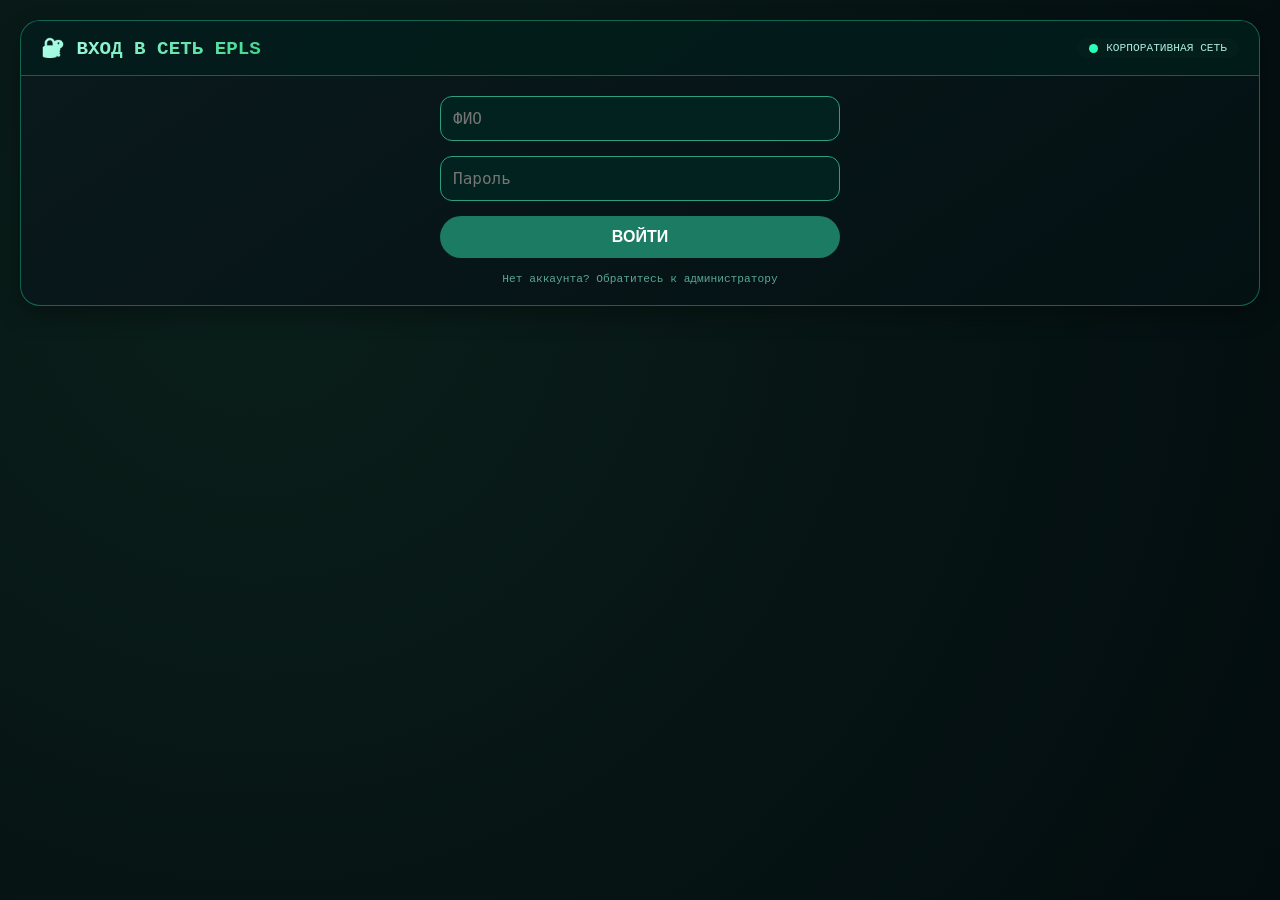
==== commit 58613e1b: "Update index.html" ====
--- a/index.html
+++ b/index.html
@@ -1,118 +1,139 @@
 <!DOCTYPE html>
 <html lang="ru">
+
 <head>
     <meta charset="UTF-8">
     <meta name="viewport" content="width=device-width, initial-scale=1.0, user-scalable=no">
     <title>EPLS | Корпоративная сеть</title>
     <link rel="stylesheet" href="style.css">
 </head>
+
 <body>
-<div class="dashboard">
-    <!-- Карточка входа -->
-    <div class="card" id="loginCard">
-        <div class="card-header">
-            <h2>🔐 ВХОД В СЕТЬ EPLS</h2>
-            <div class="badge-led"><span class="led"></span> КОРПОРАТИВНАЯ СЕТЬ</div>
+    <div class="dashboard">
+        <!-- Карточка входа -->
+        <div class="card" id="loginCard">
+            <div class="card-header">
+                <h2>🔐 ВХОД В СЕТЬ EPLS</h2>
+                <div class="badge-led"><span class="led"></span> КОРПОРАТИВНАЯ СЕТЬ</div>
+            </div>
+            <div class="card-content">
+                <div class="login-form">
+                    <input type="text" id="loginFullname" placeholder="ФИО" autocomplete="off">
+                    <input type="password" id="loginPassword" placeholder="Пароль" autocomplete="off">
+                    <button class="btn-primary" id="loginBtn">ВОЙТИ</button>
+                    <p class="login-hint">Нет аккаунта? Обратитесь к администратору</p>
+                </div>
+            </div>
         </div>
-        <div class="card-content">
-            <div class="login-form">
-                <input type="text" id="loginFullname" placeholder="ФИО" autocomplete="off">
-                <input type="password" id="loginPassword" placeholder="Пароль" autocomplete="off">
-                <button class="btn-primary" id="loginBtn">ВОЙТИ</button>
-                <p class="login-hint">Нет аккаунта? Обратитесь к администратору</p>
+
+        <!-- Основной интерфейс -->
+        <div id="mainInterface" class="hidden">
+            <!-- Шапка -->
+            <div class="card">
+                <div class="card-header">
+                    <h2>📋 КОРПОРАТИВНАЯ СЕТЬ EPLS</h2>
+                    <div class="user-bar">
+                        <span id="userInfoDisplay" class="user-name">👤 Загрузка...</span>
+                        <button id="logoutBtn" class="logout-btn">🚪 Выйти</button>
+                    </div>
+                </div>
+            </div>
+
+            <!-- Чат -->
+            <div class="card">
+                <div class="card-header">
+                    <h2>💬 ЧАТ</h2>
+                    <div class="badge-led"><span class="led"></span> ОНЛАЙН</div>
+                </div>
+                <div class="card-content">
+                    <div class="chat-container">
+                        <div id="chatSidebar" class="chat-sidebar hidden">
+                            <h3>📁 ЛИЧНЫЕ ЧАТЫ</h3>
+                            <ul id="chatList" class="chat-list"></ul>
+                        </div>
+                        <div class="chat-main">
+                            <div class="epls-toggle">
+                                <button id="eplsModeBtn">👤 Писать как: Я</button>
+                            </div>
+                            <div id="messages" class="messages">
+                                <div class="loading">Загрузка сообщений...</div>
+                            </div>
+                            <div class="input-area">
+                                <input type="text" id="msgInput" placeholder="Введите сообщение...">
+                                <button class="btn-primary" id="sendBtn" style="width: auto;">➤ Отправить</button>
+                            </div>
+                        </div>
+                    </div>
+                </div>
+            </div>
+
+            <!-- Настройки -->
+            <div class="card">
+                <div class="card-header">
+                    <h2>⚙️ НАСТРОЙКИ</h2>
+                    <div class="badge-led"><span class="led"></span> ПРОФИЛЬ</div>
+                </div>
+                <div class="card-content">
+                    <div class="settings-row">
+                        <input type="text" id="displayNameInput" placeholder="Ваше имя в чате">
+                        <button id="updateNameBtn" class="btn-secondary">💾 Сохранить имя</button>
+                    </div>
+                    <div id="eplsNameRow" class="settings-row hidden">
+                        <input type="text" id="eplsNameInput" placeholder="Имя бота EPLS">
+                        <button id="updateEplsNameBtn" class="btn-secondary">🤖 Сохранить имя EPLS</button>
+                    </div>
+                    <div class="settings-row">
+                        <input type="password" id="newPasswordInput" placeholder="Новый пароль">
+                        <button id="changePasswordBtn" class="btn-secondary">🔑 Сменить пароль</button>
+                    </div>
+                </div>
+            </div>
+
+            <!-- Админ-панель -->
+            <div id="adminPanel" class="card hidden">
+                <div class="card-header">
+                    <h2>👑 АДМИН-ПАНЕЛЬ</h2>
+                    <div class="badge-led"><span class="led"></span> ПОЛНЫЙ ДОСТУП</div>
+                </div>
+                <div class="card-content">
+                    <h3>➕ НОВЫЙ СОТРУДНИК</h3>
+                    <div class="settings-row">
+                        <input type="text" id="regFullname" placeholder="ФИО">
+                        <input type="text" id="regPosition" placeholder="Должность">
+                        <input type="password" id="regPassword" placeholder="Пароль">
+                        <select id="regLevel">
+                            <option value="1">Ур.1</option>
+                            <option value="2">Ур.2</option>
+                            <option value="3">Ур.3</option>
+                            <option value="4">Ур.4</option>
+                            <option value="5">Ур.5</option>
+                        </select>
+                        <button id="registerBtn" class="btn-secondary">➕ ДОБАВИТЬ</button>
+                    </div>
+
+                    <h3>👥 СПИСОК СОТРУДНИКОВ</h3>
+                    <div class="table-wrapper">
+                        <table class="emp-table">
+                            <thead>
+                                <tr>
+                                    <th>ФИО</th>
+                                    <th>Должность</th>
+                                    <th>Пароль</th>
+                                    <th>Уровень</th>
+                                    <th>Админ</th>
+                                    <th>Действия</th>
+                                </tr>
+                            </thead>
+                            <tbody id="empTableBody"></tbody>
+                        </table>
+                    </div>
+                </div>
             </div>
         </div>
     </div>
 
-    <!-- Основной интерфейс -->
-    <div id="mainInterface" class="hidden">
-        <!-- Шапка -->
-        <div class="card">
-            <div class="card-header">
-                <h2>📋 КОРПОРАТИВНАЯ СЕТЬ EPLS</h2>
-                <div class="user-bar">
-                    <span id="userInfoDisplay" class="user-name">👤 Загрузка...</span>
-                    <button id="logoutBtn" class="logout-btn">🚪 Выйти</button>
-                </div>
-            </div>
-        </div>
+    <script src="config.js"></script>
+    <script src="script.js"></script>
+</body>
 
-        <!-- Чат -->
-        <div class="card">
-            <div class="card-header">
-                <h2>💬 ЧАТ</h2>
-                <div class="badge-led"><span class="led"></span> ОНЛАЙН</div>
-            </div>
-            <div class="card-content">
-                <div class="chat-container">
-                    <div id="chatSidebar" class="chat-sidebar hidden">
-                        <h3>📁 ЛИЧНЫЕ ЧАТЫ</h3>
-                        <ul id="chatList" class="chat-list"></ul>
-                    </div>
-                    <div class="chat-main">
-                        <div class="epls-toggle">
-                            <button id="eplsModeBtn">👤 Писать как: Я</button>
-                        </div>
-                        <div id="messages" class="messages">
-                            <div class="loading">Загрузка сообщений...</div>
-                        </div>
-                        <div class="input-area">
-                            <input type="text" id="msgInput" placeholder="Введите сообщение...">
-                            <button class="btn-primary" id="sendBtn" style="width: auto;">➤ Отправить</button>
-                        </div>
-                    </div>
-                </div>
-            </div>
-        </div>
-
-        <!-- Настройки -->
-        <div class="card">
-            <div class="card-header"><h2>⚙️ НАСТРОЙКИ</h2><div class="badge-led"><span class="led"></span> ПРОФИЛЬ</div></div>
-            <div class="card-content">
-                <div class="settings-row">
-                    <input type="text" id="displayNameInput" placeholder="Ваше имя в чате">
-                    <button id="updateNameBtn" class="btn-secondary">💾 Сохранить имя</button>
-                </div>
-                <div id="eplsNameRow" class="settings-row hidden">
-                    <input type="text" id="eplsNameInput" placeholder="Имя бота EPLS">
-                    <button id="updateEplsNameBtn" class="btn-secondary">🤖 Сохранить имя EPLS</button>
-                </div>
-                <div class="settings-row">
-                    <input type="password" id="newPasswordInput" placeholder="Новый пароль">
-                    <button id="changePasswordBtn" class="btn-secondary">🔑 Сменить пароль</button>
-                </div>
-            </div>
-        </div>
-
-        <!-- Админ-панель -->
-        <div id="adminPanel" class="card hidden">
-            <div class="card-header"><h2>👑 АДМИН-ПАНЕЛЬ</h2><div class="badge-led"><span class="led"></span> ПОЛНЫЙ ДОСТУП</div></div>
-            <div class="card-content">
-                <h3>➕ НОВЫЙ СОТРУДНИК</h3>
-                <div class="settings-row">
-                    <input type="text" id="regFullname" placeholder="ФИО">
-                    <input type="text" id="regPosition" placeholder="Должность">
-                    <input type="password" id="regPassword" placeholder="Пароль">
-                    <select id="regLevel">
-                        <option value="1">Ур.1</option><option value="2">Ур.2</option><option value="3">Ур.3</option>
-                        <option value="4">Ур.4</option><option value="5">Ур.5</option>
-                    </select>
-                    <button id="registerBtn" class="btn-secondary">➕ ДОБАВИТЬ</button>
-                </div>
-                
-                <h3>👥 СПИСОК СОТРУДНИКОВ</h3>
-                <div class="table-wrapper">
-                    <table class="emp-table">
-                        <thead><tr><th>ФИО</th><th>Должность</th><th>Пароль</th><th>Уровень</th><th>Админ</th><th>Действия</th></tr></thead>
-                        <tbody id="empTableBody"></tbody>
-                    </table>
-                </div>
-            </div>
-        </div>
-    </div>
-</div>
-
-<script src="config.js"></script>
-<script src="script.js"></script>
-</body>
 </html>
--- a/style.css
+++ b/style.css
@@ -0,0 +1,391 @@
+* {
+    margin: 0;
+    padding: 0;
+    box-sizing: border-box;
+}
+
+body {
+    min-height: 100vh;
+    background: radial-gradient(circle at 20% 30%, #0a1f1a, #030c0f);
+    font-family: 'Segoe UI', 'Courier New', monospace;
+    padding: 20px;
+}
+
+.dashboard {
+    max-width: 1400px;
+    margin: 0 auto;
+}
+
+/* ===== КАРТОЧКИ ===== */
+.card {
+    background: linear-gradient(145deg, #0a191c, #031113);
+    border-radius: 20px;
+    border: 1px solid rgba(30, 180, 140, 0.5);
+    margin-bottom: 20px;
+    overflow: hidden;
+    box-shadow: 0 10px 25px rgba(0, 0, 0, 0.3);
+}
+
+.card-header {
+    padding: 15px 20px;
+    background: rgba(0, 30, 28, 0.7);
+    border-bottom: 1px solid rgba(40, 200, 150, 0.4);
+    display: flex;
+    justify-content: space-between;
+    align-items: center;
+    flex-wrap: wrap;
+    gap: 10px;
+}
+
+.card-header h2 {
+    font-size: 1.2rem;
+    background: linear-gradient(135deg, #b0ffea, #3dd68c);
+    background-clip: text;
+    -webkit-background-clip: text;
+    color: transparent;
+}
+
+.card-content {
+    padding: 20px;
+}
+
+/* ===== БЕЙДЖИ ===== */
+.badge-led {
+    display: flex;
+    align-items: center;
+    gap: 8px;
+    background: #031e1b;
+    padding: 4px 12px;
+    border-radius: 30px;
+    font-size: 0.7rem;
+    color: #adeee1;
+}
+
+.led {
+    width: 9px;
+    height: 9px;
+    background-color: #2affb6;
+    border-radius: 50%;
+    animation: pulse 1.5s infinite;
+}
+
+@keyframes pulse {
+    0% {
+        opacity: 0.4;
+    }
+    100% {
+        opacity: 1;
+    }
+}
+
+/* ===== ФОРМА ВХОДА ===== */
+.login-form {
+    max-width: 400px;
+    margin: 0 auto;
+}
+
+.login-form input {
+    width: 100%;
+    background: #02221f;
+    border: 1px solid #2f9d80;
+    padding: 12px;
+    border-radius: 12px;
+    margin-bottom: 15px;
+    color: #dcffee;
+    font-size: 1rem;
+    font-family: monospace;
+}
+
+.login-hint {
+    margin-top: 15px;
+    font-size: 0.7rem;
+    text-align: center;
+    color: #5aa694;
+}
+
+/* ===== КНОПКИ ===== */
+.btn-primary {
+    background: #1b7b63;
+    border: none;
+    padding: 12px;
+    border-radius: 40px;
+    font-weight: bold;
+    color: white;
+    cursor: pointer;
+    width: 100%;
+    font-size: 1rem;
+    transition: 0.2s;
+}
+
+.btn-primary:hover {
+    background: #259e7e;
+}
+
+.btn-secondary {
+    background: transparent;
+    border: 1px solid #2fa984;
+    padding: 8px 16px;
+    border-radius: 30px;
+    cursor: pointer;
+    color: #c0f3e4;
+    transition: 0.2s;
+    white-space: nowrap;
+}
+
+.btn-secondary:hover {
+    background: #1b6e5a60;
+}
+
+/* ===== ВЕРХНЯЯ ПАНЕЛЬ ===== */
+.user-bar {
+    display: flex;
+    justify-content: space-between;
+    align-items: center;
+    flex-wrap: wrap;
+    gap: 15px;
+}
+.user-name {
+    color: #8effdb;
+}
+.logout-btn {
+    background: transparent;
+    border: 1px solid #a9452f;
+    padding: 6px 20px;
+    border-radius: 30px;
+    color: #ffb7a4;
+    cursor: pointer;
+}
+.logout-btn:hover {
+    background: #6e2e1b60;
+}
+
+/* ===== ОБЛАСТЬ ЧАТА ===== */
+.chat-container {
+    display: flex;
+    gap: 20px;
+    flex-wrap: wrap;
+}
+.chat-sidebar {
+    width: 250px;
+    background: rgba(2, 16, 18, 0.5);
+    border-radius: 16px;
+    padding: 10px;
+}
+.chat-sidebar h3 {
+    color: #6effcf;
+    font-size: 0.8rem;
+    margin-bottom: 10px;
+    padding-bottom: 5px;
+    border-bottom: 1px solid #2f9d80;
+}
+.chat-list {
+    list-style: none;
+}
+.chat-list li {
+    padding: 8px 12px;
+    margin-bottom: 5px;
+    border-radius: 12px;
+    cursor: pointer;
+    color: #d2f0e6;
+    font-size: 0.8rem;
+    transition: 0.2s;
+}
+.chat-list li:hover {
+    background: #1b7b6333;
+}
+.chat-list li.active {
+    background: #1b7b63;
+    color: white;
+}
+.chat-main {
+    flex: 1;
+    min-width: 250px;
+}
+.epls-toggle {
+    display: flex;
+    justify-content: flex-end;
+    margin-bottom: 10px;
+}
+.epls-toggle button {
+    background: transparent;
+    border: 1px solid #2fa984;
+    padding: 5px 15px;
+    border-radius: 30px;
+    cursor: pointer;
+    color: #c0f3e4;
+    font-size: 0.75rem;
+}
+.epls-toggle button.active {
+    background: #ffaa4422;
+    border-color: #ffaa44;
+    color: #ffaa44;
+}
+.messages {
+    height: 350px;
+    overflow-y: auto;
+    background: rgba(2, 16, 18, 0.4);
+    border-radius: 16px;
+    padding: 12px;
+    margin-bottom: 12px;
+}
+.message {
+    background: #031f1cb3;
+    border-left: 3px solid #3bcba0;
+    border-radius: 12px;
+    padding: 8px 12px;
+    margin-bottom: 8px;
+    animation: fadeIn 0.2s ease;
+}
+@keyframes fadeIn {
+    from {
+        opacity: 0;
+        transform: translateY(5px);
+    }
+    to {
+        opacity: 1;
+        transform: translateY(0);
+    }
+}
+.message.epls {
+    border-left-color: #ffaa44;
+    background: #2a251ab3;
+}
+.message .author {
+    font-weight: bold;
+    font-size: 0.7rem;
+}
+.message .author.normal {
+    color: #8effdb;
+}
+.message .author.epls {
+    color: #ffaa44;
+}
+.message .text {
+    color: #e0fff2;
+    margin-top: 4px;
+    word-break: break-word;
+    font-size: 0.9rem;
+}
+.message .time {
+    font-size: 0.6rem;
+    color: #5aa694;
+    margin-left: 8px;
+}
+.input-area {
+    display: flex;
+    gap: 10px;
+}
+.input-area input {
+    flex: 1;
+    background: #02221f;
+    border: 1px solid #2f9d80;
+    padding: 12px;
+    border-radius: 28px;
+    color: #dcffee;
+    font-family: monospace;
+}
+
+/* ===== НАСТРОЙКИ ===== */
+.settings-row {
+    display: flex;
+    gap: 10px;
+    flex-wrap: wrap;
+    align-items: center;
+    margin-bottom: 15px;
+}
+.settings-row input {
+    flex: 2;
+    background: #02221f;
+    border: 1px solid #2f9d80;
+    padding: 10px 12px;
+    border-radius: 12px;
+    color: #dcffee;
+}
+.settings-row select {
+    flex: 1;
+    background: #02221f;
+    border: 1px solid #2f9d80;
+    padding: 10px;
+    border-radius: 12px;
+    color: #dcffee;
+}
+
+/* ===== ТАБЛИЦА АДМИНА ===== */
+.table-wrapper {
+    overflow-x: auto;
+    max-height: 300px;
+    overflow-y: auto;
+}
+.emp-table {
+    width: 100%;
+    border-collapse: collapse;
+    font-size: 0.75rem;
+}
+.emp-table th,
+.emp-table td {
+    padding: 8px 5px;
+    text-align: left;
+    border-bottom: 1px solid #1d6b5a;
+    color: #d2f0e6;
+}
+.emp-table th {
+    color: #6effcf;
+}
+.emp-table input,
+.emp-table select {
+    background: #02221f;
+    border: 1px solid #2f9d80;
+    padding: 4px 6px;
+    border-radius: 8px;
+    color: #dcffee;
+    width: 100%;
+}
+.btn-sm {
+    background: transparent;
+    border: 1px solid #2fa984;
+    padding: 4px 8px;
+    border-radius: 14px;
+    font-size: 0.6rem;
+    cursor: pointer;
+    margin: 2px;
+    color: #c0f3e4;
+}
+.btn-del {
+    border-color: #a9452f;
+    color: #ffb7a4;
+}
+
+/* ===== УТИЛИТЫ ===== */
+.hidden {
+    display: none;
+}
+.loading {
+    text-align: center;
+    padding: 20px;
+    color: #5aa694;
+}
+.toast {
+    position: fixed;
+    bottom: 30px;
+    left: 50%;
+    transform: translateX(-50%);
+    background: #0c2628e6;
+    border-left: 4px solid #4bffc3;
+    backdrop-filter: blur(8px);
+    padding: 10px 24px;
+    border-radius: 30px;
+    font-size: 0.8rem;
+    color: #e1ffef;
+    z-index: 1000;
+    animation: slideUp 0.2s ease;
+}
+@keyframes slideUp {
+    from {
+        opacity: 0;
+        transform: translateX(-50%) translateY(20px);
+    }
+    to {
+        opacity: 1;
+        transform: translateX(-50%) translateY(0);
+    }
+}
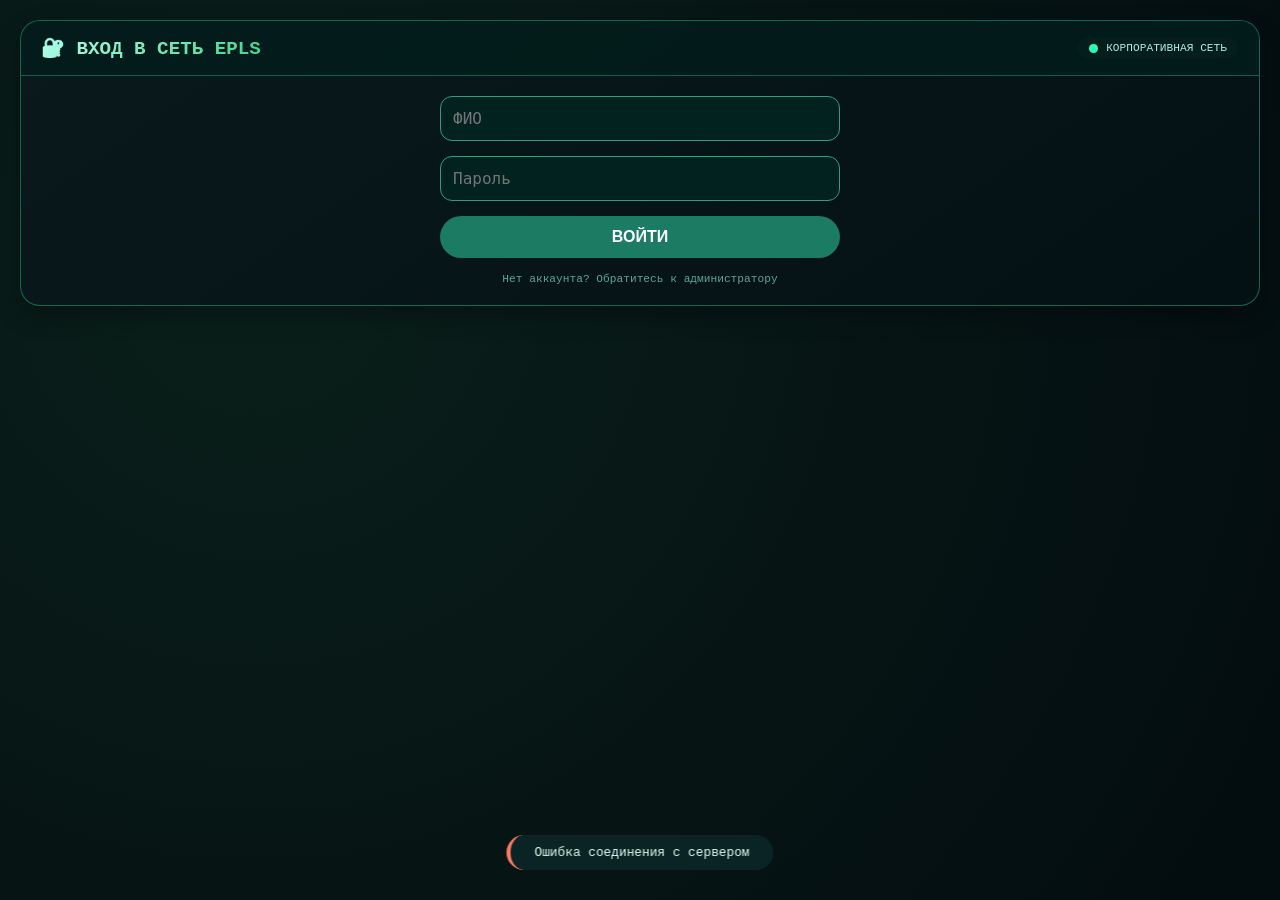
==== commit bf2a007b: "Update index.html" ====
--- a/index.html
+++ b/index.html
@@ -1,139 +1,110 @@
 <!DOCTYPE html>
 <html lang="ru">
-
 <head>
     <meta charset="UTF-8">
     <meta name="viewport" content="width=device-width, initial-scale=1.0, user-scalable=no">
     <title>EPLS | Корпоративная сеть</title>
     <link rel="stylesheet" href="style.css">
 </head>
+<body>
+<div class="dashboard">
+    <!-- Карточка входа -->
+    <div class="card" id="loginCard">
+        <div class="card-header">
+            <h2>🔐 ВХОД В СЕТЬ EPLS</h2>
+            <div class="badge-led"><span class="led"></span> КОРПОРАТИВНАЯ СЕТЬ</div>
+        </div>
+        <div class="card-content">
+            <div class="login-form">
+                <input type="text" id="loginFullname" placeholder="ФИО" autocomplete="off">
+                <input type="password" id="loginPassword" placeholder="Пароль" autocomplete="off">
+                <button class="btn-primary" id="loginBtn">ВОЙТИ</button>
+                <p class="login-hint">Нет аккаунта? Обратитесь к администратору</p>
+            </div>
+        </div>
+    </div>
 
-<body>
-    <div class="dashboard">
-        <!-- Карточка входа -->
-        <div class="card" id="loginCard">
+    <!-- Основной интерфейс -->
+    <div id="mainInterface" class="hidden">
+        <!-- Шапка -->
+        <div class="card">
             <div class="card-header">
-                <h2>🔐 ВХОД В СЕТЬ EPLS</h2>
-                <div class="badge-led"><span class="led"></span> КОРПОРАТИВНАЯ СЕТЬ</div>
-            </div>
-            <div class="card-content">
-                <div class="login-form">
-                    <input type="text" id="loginFullname" placeholder="ФИО" autocomplete="off">
-                    <input type="password" id="loginPassword" placeholder="Пароль" autocomplete="off">
-                    <button class="btn-primary" id="loginBtn">ВОЙТИ</button>
-                    <p class="login-hint">Нет аккаунта? Обратитесь к администратору</p>
+                <h2>📋 КОРПОРАТИВНАЯ СЕТЬ EPLS</h2>
+                <div class="user-bar">
+                    <span id="userInfoDisplay" class="user-name">👤 Загрузка...</span>
+                    <button id="logoutBtn" class="logout-btn">🚪 Выйти</button>
                 </div>
             </div>
         </div>
 
-        <!-- Основной интерфейс -->
-        <div id="mainInterface" class="hidden">
-            <!-- Шапка -->
-            <div class="card">
-                <div class="card-header">
-                    <h2>📋 КОРПОРАТИВНАЯ СЕТЬ EPLS</h2>
-                    <div class="user-bar">
-                        <span id="userInfoDisplay" class="user-name">👤 Загрузка...</span>
-                        <button id="logoutBtn" class="logout-btn">🚪 Выйти</button>
+        <!-- Чат -->
+        <div class="card">
+            <div class="card-header">
+                <h2>💬 ЧАТ</h2>
+                <div class="badge-led"><span class="led"></span> ОНЛАЙН</div>
+            </div>
+            <div class="card-content">
+                <div class="chat-container">
+                    <div id="chatSidebar" class="chat-sidebar hidden">
+                        <h3>📁 ЛИЧНЫЕ ЧАТЫ</h3>
+                        <ul id="chatList" class="chat-list"></ul>
                     </div>
-                </div>
-            </div>
-
-            <!-- Чат -->
-            <div class="card">
-                <div class="card-header">
-                    <h2>💬 ЧАТ</h2>
-                    <div class="badge-led"><span class="led"></span> ОНЛАЙН</div>
-                </div>
-                <div class="card-content">
-                    <div class="chat-container">
-                        <div id="chatSidebar" class="chat-sidebar hidden">
-                            <h3>📁 ЛИЧНЫЕ ЧАТЫ</h3>
-                            <ul id="chatList" class="chat-list"></ul>
+                    <div class="chat-main">
+                        <div class="epls-toggle" id="eplsToggleContainer">
+                            <button id="eplsModeBtn">👤 Писать как: Я</button>
                         </div>
-                        <div class="chat-main">
-                            <div class="epls-toggle">
-                                <button id="eplsModeBtn">👤 Писать как: Я</button>
-                            </div>
-                            <div id="messages" class="messages">
-                                <div class="loading">Загрузка сообщений...</div>
-                            </div>
-                            <div class="input-area">
-                                <input type="text" id="msgInput" placeholder="Введите сообщение...">
-                                <button class="btn-primary" id="sendBtn" style="width: auto;">➤ Отправить</button>
-                            </div>
+                        <div id="messages" class="messages">
+                            <div class="loading">Загрузка сообщений...</div>
+                        </div>
+                        <div class="input-area">
+                            <input type="text" id="msgInput" placeholder="Введите сообщение...">
+                            <button class="btn-primary" id="sendBtn" style="width: auto;">➤ Отправить</button>
                         </div>
                     </div>
                 </div>
             </div>
+        </div>
 
-            <!-- Настройки -->
-            <div class="card">
-                <div class="card-header">
-                    <h2>⚙️ НАСТРОЙКИ</h2>
-                    <div class="badge-led"><span class="led"></span> ПРОФИЛЬ</div>
+        <!-- Настройки -->
+        <div class="card">
+            <div class="card-header"><h2>⚙️ НАСТРОЙКИ</h2><div class="badge-led"><span class="led"></span> ПРОФИЛЬ</div></div>
+            <div class="card-content">
+                <div class="settings-row">
+                    <input type="text" id="displayNameInput" placeholder="Ваше имя в чате">
+                    <button id="updateNameBtn" class="btn-secondary">💾 Сохранить имя</button>
                 </div>
-                <div class="card-content">
-                    <div class="settings-row">
-                        <input type="text" id="displayNameInput" placeholder="Ваше имя в чате">
-                        <button id="updateNameBtn" class="btn-secondary">💾 Сохранить имя</button>
-                    </div>
-                    <div id="eplsNameRow" class="settings-row hidden">
-                        <input type="text" id="eplsNameInput" placeholder="Имя бота EPLS">
-                        <button id="updateEplsNameBtn" class="btn-secondary">🤖 Сохранить имя EPLS</button>
-                    </div>
-                    <div class="settings-row">
-                        <input type="password" id="newPasswordInput" placeholder="Новый пароль">
-                        <button id="changePasswordBtn" class="btn-secondary">🔑 Сменить пароль</button>
-                    </div>
+                <div id="eplsNameRow" class="settings-row hidden">
+                    <input type="text" id="eplsNameInput" placeholder="Имя бота EPLS">
+                    <button id="updateEplsNameBtn" class="btn-secondary">🤖 Сохранить имя EPLS</button>
+                </div>
+                <div class="settings-row">
+                    <input type="password" id="newPasswordInput" placeholder="Новый пароль">
+                    <button id="changePasswordBtn" class="btn-secondary">🔑 Сменить пароль</button>
                 </div>
             </div>
+        </div>
 
-            <!-- Админ-панель -->
-            <div id="adminPanel" class="card hidden">
-                <div class="card-header">
-                    <h2>👑 АДМИН-ПАНЕЛЬ</h2>
-                    <div class="badge-led"><span class="led"></span> ПОЛНЫЙ ДОСТУП</div>
+        <!-- Админ-панель -->
+        <div id="adminPanel" class="card hidden">
+            <div class="card-header"><h2>👑 АДМИН-ПАНЕЛЬ</h2><div class="badge-led"><span class="led"></span> ПОЛНЫЙ ДОСТУП</div></div>
+            <div class="card-content">
+                <h3>➕ НОВЫЙ СОТРУДНИК</h3>
+                <div class="settings-row">
+                    <input type="text" id="regFullname" placeholder="ФИО">
+                    <input type="text" id="regPosition" placeholder="Должность">
+                    <input type="password" id="regPassword" placeholder="Пароль">
+                    <select id="regLevel"><option value="1">Ур.1</option><option value="2">Ур.2</option><option value="3">Ур.3</option><option value="4">Ур.4</option><option value="5">Ур.5</option></select>
+                    <button id="registerBtn" class="btn-secondary">➕ ДОБАВИТЬ</button>
                 </div>
-                <div class="card-content">
-                    <h3>➕ НОВЫЙ СОТРУДНИК</h3>
-                    <div class="settings-row">
-                        <input type="text" id="regFullname" placeholder="ФИО">
-                        <input type="text" id="regPosition" placeholder="Должность">
-                        <input type="password" id="regPassword" placeholder="Пароль">
-                        <select id="regLevel">
-                            <option value="1">Ур.1</option>
-                            <option value="2">Ур.2</option>
-                            <option value="3">Ур.3</option>
-                            <option value="4">Ур.4</option>
-                            <option value="5">Ур.5</option>
-                        </select>
-                        <button id="registerBtn" class="btn-secondary">➕ ДОБАВИТЬ</button>
-                    </div>
-
-                    <h3>👥 СПИСОК СОТРУДНИКОВ</h3>
-                    <div class="table-wrapper">
-                        <table class="emp-table">
-                            <thead>
-                                <tr>
-                                    <th>ФИО</th>
-                                    <th>Должность</th>
-                                    <th>Пароль</th>
-                                    <th>Уровень</th>
-                                    <th>Админ</th>
-                                    <th>Действия</th>
-                                </tr>
-                            </thead>
-                            <tbody id="empTableBody"></tbody>
-                        </table>
-                    </div>
+                <h3>👥 СПИСОК СОТРУДНИКОВ</h3>
+                <div class="table-wrapper">
+                    <table class="emp-table"><thead><tr><th>ФИО</th><th>Должность</th><th>Пароль</th><th>Уровень</th><th>Админ</th><th>Действия</th></tr></thead><tbody id="empTableBody"></tbody></table>
                 </div>
             </div>
         </div>
     </div>
-
-    <script src="config.js"></script>
-    <script src="script.js"></script>
+</div>
+<script src="config.js"></script>
+<script src="script.js"></script>
 </body>
-
 </html>
--- a/style.css
+++ b/style.css
@@ -1,8 +1,4 @@
-* {
-    margin: 0;
-    padding: 0;
-    box-sizing: border-box;
-}
+* { margin: 0; padding: 0; box-sizing: border-box; }
 
 body {
     min-height: 100vh;
@@ -11,10 +7,7 @@
     padding: 20px;
 }
 
-.dashboard {
-    max-width: 1400px;
-    margin: 0 auto;
-}
+.dashboard { max-width: 1400px; margin: 0 auto; }
 
 /* ===== КАРТОЧКИ ===== */
 .card {
@@ -23,7 +16,7 @@
     border: 1px solid rgba(30, 180, 140, 0.5);
     margin-bottom: 20px;
     overflow: hidden;
-    box-shadow: 0 10px 25px rgba(0, 0, 0, 0.3);
+    box-shadow: 0 10px 25px rgba(0,0,0,0.3);
 }
 
 .card-header {
@@ -45,9 +38,7 @@
     color: transparent;
 }
 
-.card-content {
-    padding: 20px;
-}
+.card-content { padding: 20px; }
 
 /* ===== БЕЙДЖИ ===== */
 .badge-led {
@@ -68,22 +59,10 @@
     border-radius: 50%;
     animation: pulse 1.5s infinite;
 }
-
-@keyframes pulse {
-    0% {
-        opacity: 0.4;
-    }
-    100% {
-        opacity: 1;
-    }
-}
+@keyframes pulse { 0% { opacity: 0.4; } 100% { opacity: 1; } }
 
 /* ===== ФОРМА ВХОДА ===== */
-.login-form {
-    max-width: 400px;
-    margin: 0 auto;
-}
-
+.login-form { max-width: 400px; margin: 0 auto; }
 .login-form input {
     width: 100%;
     background: #02221f;
@@ -95,7 +74,6 @@
     font-size: 1rem;
     font-family: monospace;
 }
-
 .login-hint {
     margin-top: 15px;
     font-size: 0.7rem;
@@ -116,10 +94,7 @@
     font-size: 1rem;
     transition: 0.2s;
 }
-
-.btn-primary:hover {
-    background: #259e7e;
-}
+.btn-primary:hover { background: #259e7e; }
 
 .btn-secondary {
     background: transparent;
@@ -131,10 +106,7 @@
     transition: 0.2s;
     white-space: nowrap;
 }
-
-.btn-secondary:hover {
-    background: #1b6e5a60;
-}
+.btn-secondary:hover { background: #1b6e5a60; }
 
 /* ===== ВЕРХНЯЯ ПАНЕЛЬ ===== */
 .user-bar {
@@ -144,9 +116,7 @@
     flex-wrap: wrap;
     gap: 15px;
 }
-.user-name {
-    color: #8effdb;
-}
+.user-name { color: #8effdb; }
 .logout-btn {
     background: transparent;
     border: 1px solid #a9452f;
@@ -155,16 +125,10 @@
     color: #ffb7a4;
     cursor: pointer;
 }
-.logout-btn:hover {
-    background: #6e2e1b60;
-}
+.logout-btn:hover { background: #6e2e1b60; }
 
 /* ===== ОБЛАСТЬ ЧАТА ===== */
-.chat-container {
-    display: flex;
-    gap: 20px;
-    flex-wrap: wrap;
-}
+.chat-container { display: flex; gap: 20px; flex-wrap: wrap; }
 .chat-sidebar {
     width: 250px;
     background: rgba(2, 16, 18, 0.5);
@@ -178,9 +142,7 @@
     padding-bottom: 5px;
     border-bottom: 1px solid #2f9d80;
 }
-.chat-list {
-    list-style: none;
-}
+.chat-list { list-style: none; }
 .chat-list li {
     padding: 8px 12px;
     margin-bottom: 5px;
@@ -190,17 +152,11 @@
     font-size: 0.8rem;
     transition: 0.2s;
 }
-.chat-list li:hover {
-    background: #1b7b6333;
-}
-.chat-list li.active {
-    background: #1b7b63;
-    color: white;
-}
-.chat-main {
-    flex: 1;
-    min-width: 250px;
-}
+.chat-list li:hover { background: #1b7b6333; }
+.chat-list li.active { background: #1b7b63; color: white; }
+
+.chat-main { flex: 1; min-width: 250px; }
+
 .epls-toggle {
     display: flex;
     justify-content: flex-end;
@@ -220,6 +176,7 @@
     border-color: #ffaa44;
     color: #ffaa44;
 }
+
 .messages {
     height: 350px;
     overflow-y: auto;
@@ -228,6 +185,7 @@
     padding: 12px;
     margin-bottom: 12px;
 }
+
 .message {
     background: #031f1cb3;
     border-left: 3px solid #3bcba0;
@@ -236,30 +194,14 @@
     margin-bottom: 8px;
     animation: fadeIn 0.2s ease;
 }
-@keyframes fadeIn {
-    from {
-        opacity: 0;
-        transform: translateY(5px);
-    }
-    to {
-        opacity: 1;
-        transform: translateY(0);
-    }
-}
+@keyframes fadeIn { from { opacity: 0; transform: translateY(5px); } to { opacity: 1; transform: translateY(0); } }
 .message.epls {
     border-left-color: #ffaa44;
     background: #2a251ab3;
 }
-.message .author {
-    font-weight: bold;
-    font-size: 0.7rem;
-}
-.message .author.normal {
-    color: #8effdb;
-}
-.message .author.epls {
-    color: #ffaa44;
-}
+.message .author { font-weight: bold; font-size: 0.7rem; }
+.message .author.normal { color: #8effdb; }
+.message .author.epls { color: #ffaa44; }
 .message .text {
     color: #e0fff2;
     margin-top: 4px;
@@ -271,6 +213,7 @@
     color: #5aa694;
     margin-left: 8px;
 }
+
 .input-area {
     display: flex;
     gap: 10px;
@@ -284,6 +227,7 @@
     color: #dcffee;
     font-family: monospace;
 }
+.input-area button { width: auto; padding: 12px 24px; }
 
 /* ===== НАСТРОЙКИ ===== */
 .settings-row {
@@ -321,18 +265,14 @@
     border-collapse: collapse;
     font-size: 0.75rem;
 }
-.emp-table th,
-.emp-table td {
+.emp-table th, .emp-table td {
     padding: 8px 5px;
     text-align: left;
     border-bottom: 1px solid #1d6b5a;
     color: #d2f0e6;
 }
-.emp-table th {
-    color: #6effcf;
-}
-.emp-table input,
-.emp-table select {
+.emp-table th { color: #6effcf; }
+.emp-table input, .emp-table select {
     background: #02221f;
     border: 1px solid #2f9d80;
     padding: 4px 6px;
@@ -350,20 +290,12 @@
     margin: 2px;
     color: #c0f3e4;
 }
-.btn-del {
-    border-color: #a9452f;
-    color: #ffb7a4;
-}
+.btn-del { border-color: #a9452f; color: #ffb7a4; }
 
 /* ===== УТИЛИТЫ ===== */
-.hidden {
-    display: none;
-}
-.loading {
-    text-align: center;
-    padding: 20px;
-    color: #5aa694;
-}
+.hidden { display: none; }
+.loading { text-align: center; padding: 20px; color: #5aa694; }
+
 .toast {
     position: fixed;
     bottom: 30px;
@@ -379,13 +311,4 @@
     z-index: 1000;
     animation: slideUp 0.2s ease;
 }
-@keyframes slideUp {
-    from {
-        opacity: 0;
-        transform: translateX(-50%) translateY(20px);
-    }
-    to {
-        opacity: 1;
-        transform: translateX(-50%) translateY(0);
-    }
-}
+@keyframes slideUp { from { opacity: 0; transform: translateX(-50%) translateY(20px); } to { opacity: 1; transform: translateX(-50%) translateY(0); } }
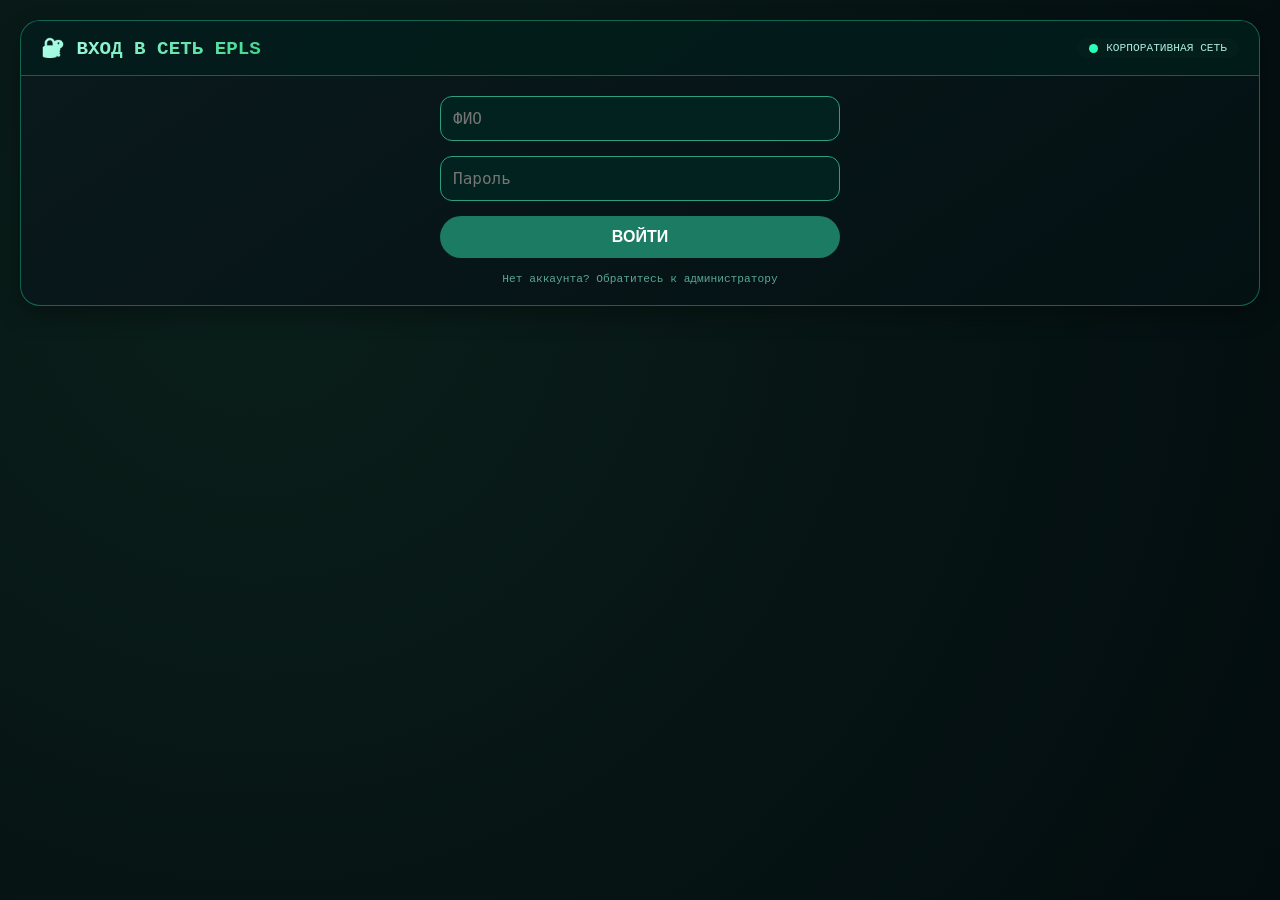
==== commit d95bf4c2: "Update index.html" ====
--- a/index.html
+++ b/index.html
@@ -48,6 +48,8 @@
                     <div id="chatSidebar" class="chat-sidebar hidden">
                         <h3>📁 ЛИЧНЫЕ ЧАТЫ</h3>
                         <ul id="chatList" class="chat-list"></ul>
+                        <!-- Отдельный блок для запросов (будет заполняться скриптом) -->
+                        <div id="requestsBlock"></div>
                     </div>
                     <div class="chat-main">
                         <div class="epls-toggle" id="eplsToggleContainer">
@@ -93,12 +95,18 @@
                     <input type="text" id="regFullname" placeholder="ФИО">
                     <input type="text" id="regPosition" placeholder="Должность">
                     <input type="password" id="regPassword" placeholder="Пароль">
-                    <select id="regLevel"><option value="1">Ур.1</option><option value="2">Ур.2</option><option value="3">Ур.3</option><option value="4">Ур.4</option><option value="5">Ур.5</option></select>
+                    <select id="regLevel">
+                        <option value="1">Ур.1</option><option value="2">Ур.2</option><option value="3">Ур.3</option>
+                        <option value="4">Ур.4</option><option value="5">Ур.5</option>
+                    </select>
                     <button id="registerBtn" class="btn-secondary">➕ ДОБАВИТЬ</button>
                 </div>
                 <h3>👥 СПИСОК СОТРУДНИКОВ</h3>
                 <div class="table-wrapper">
-                    <table class="emp-table"><thead><tr><th>ФИО</th><th>Должность</th><th>Пароль</th><th>Уровень</th><th>Админ</th><th>Действия</th></tr></thead><tbody id="empTableBody"></tbody></table>
+                    <table class="emp-table">
+                        <thead><tr><th>ФИО</th><th>Должность</th><th>Пароль</th><th>Уровень</th><th>Админ</th><th>Действия</th></tr></thead>
+                        <tbody id="empTableBody"></tbody>
+                    </table>
                 </div>
             </div>
         </div>
